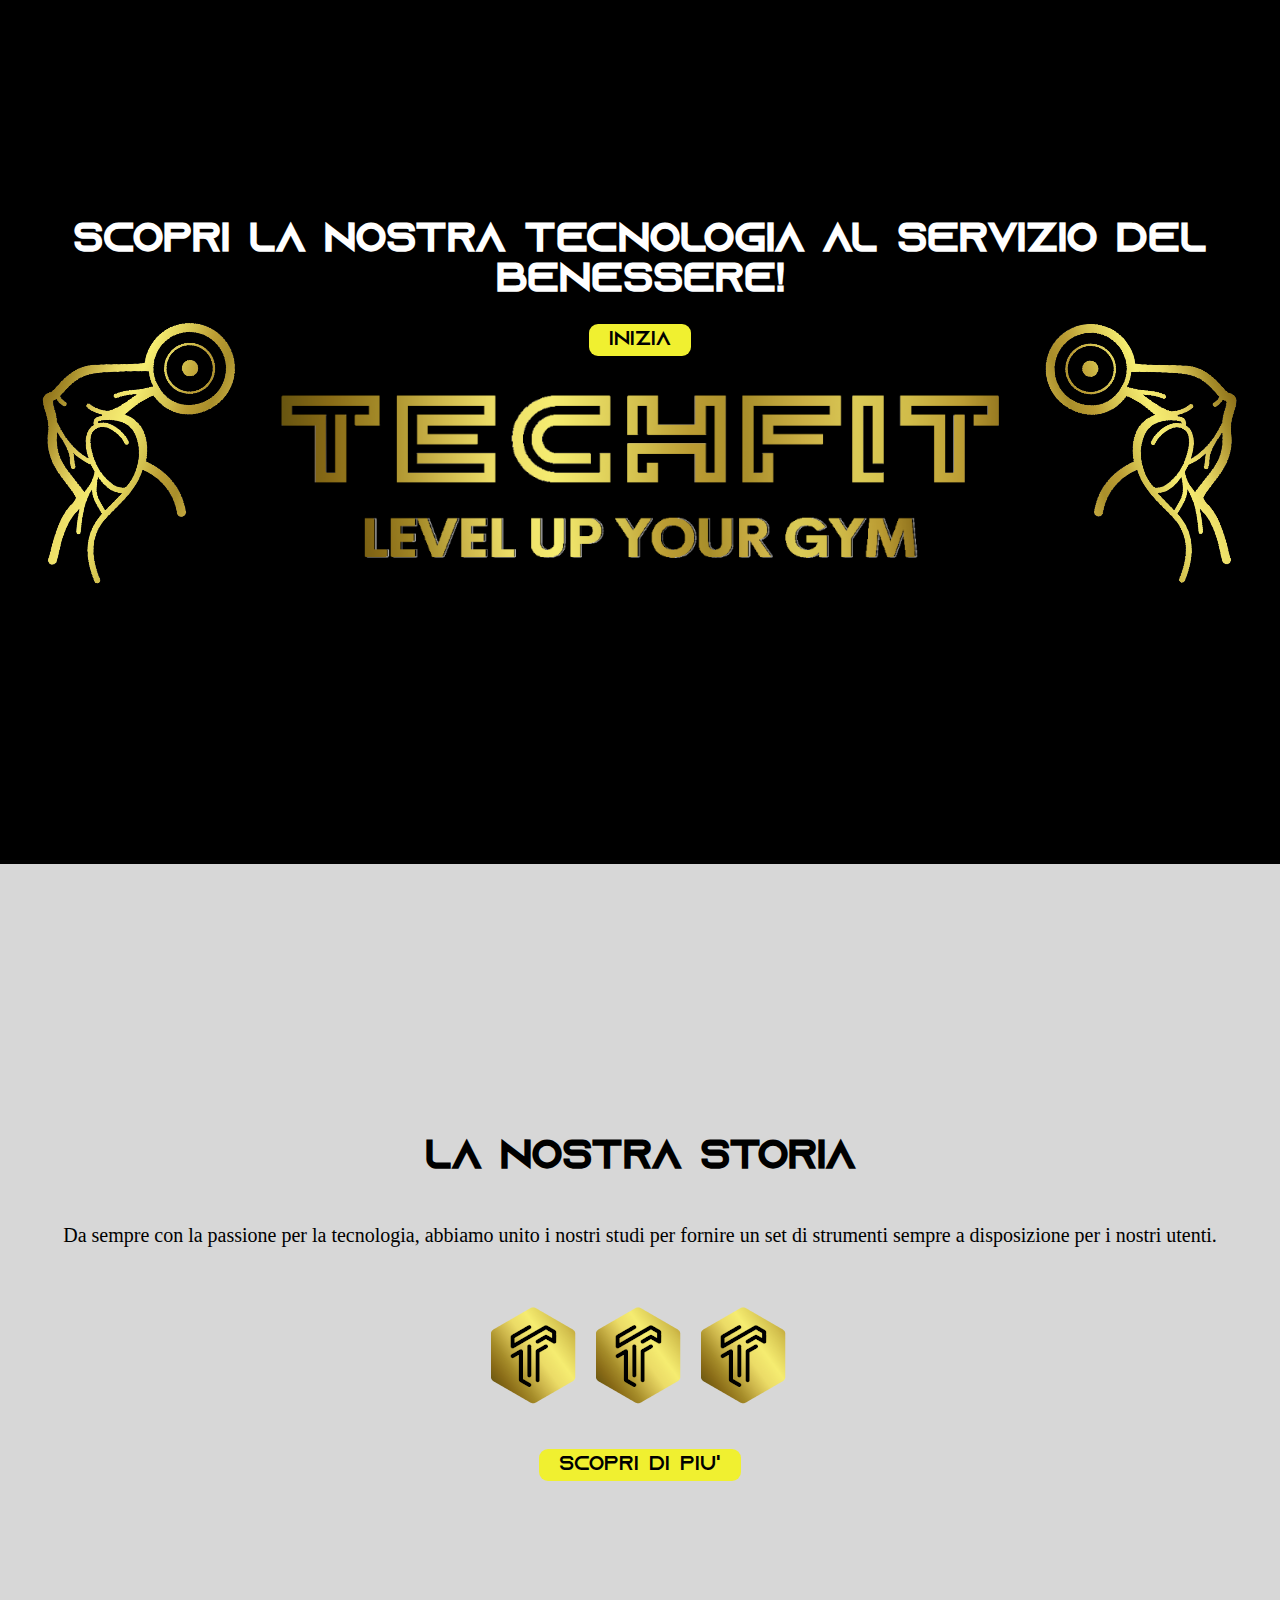
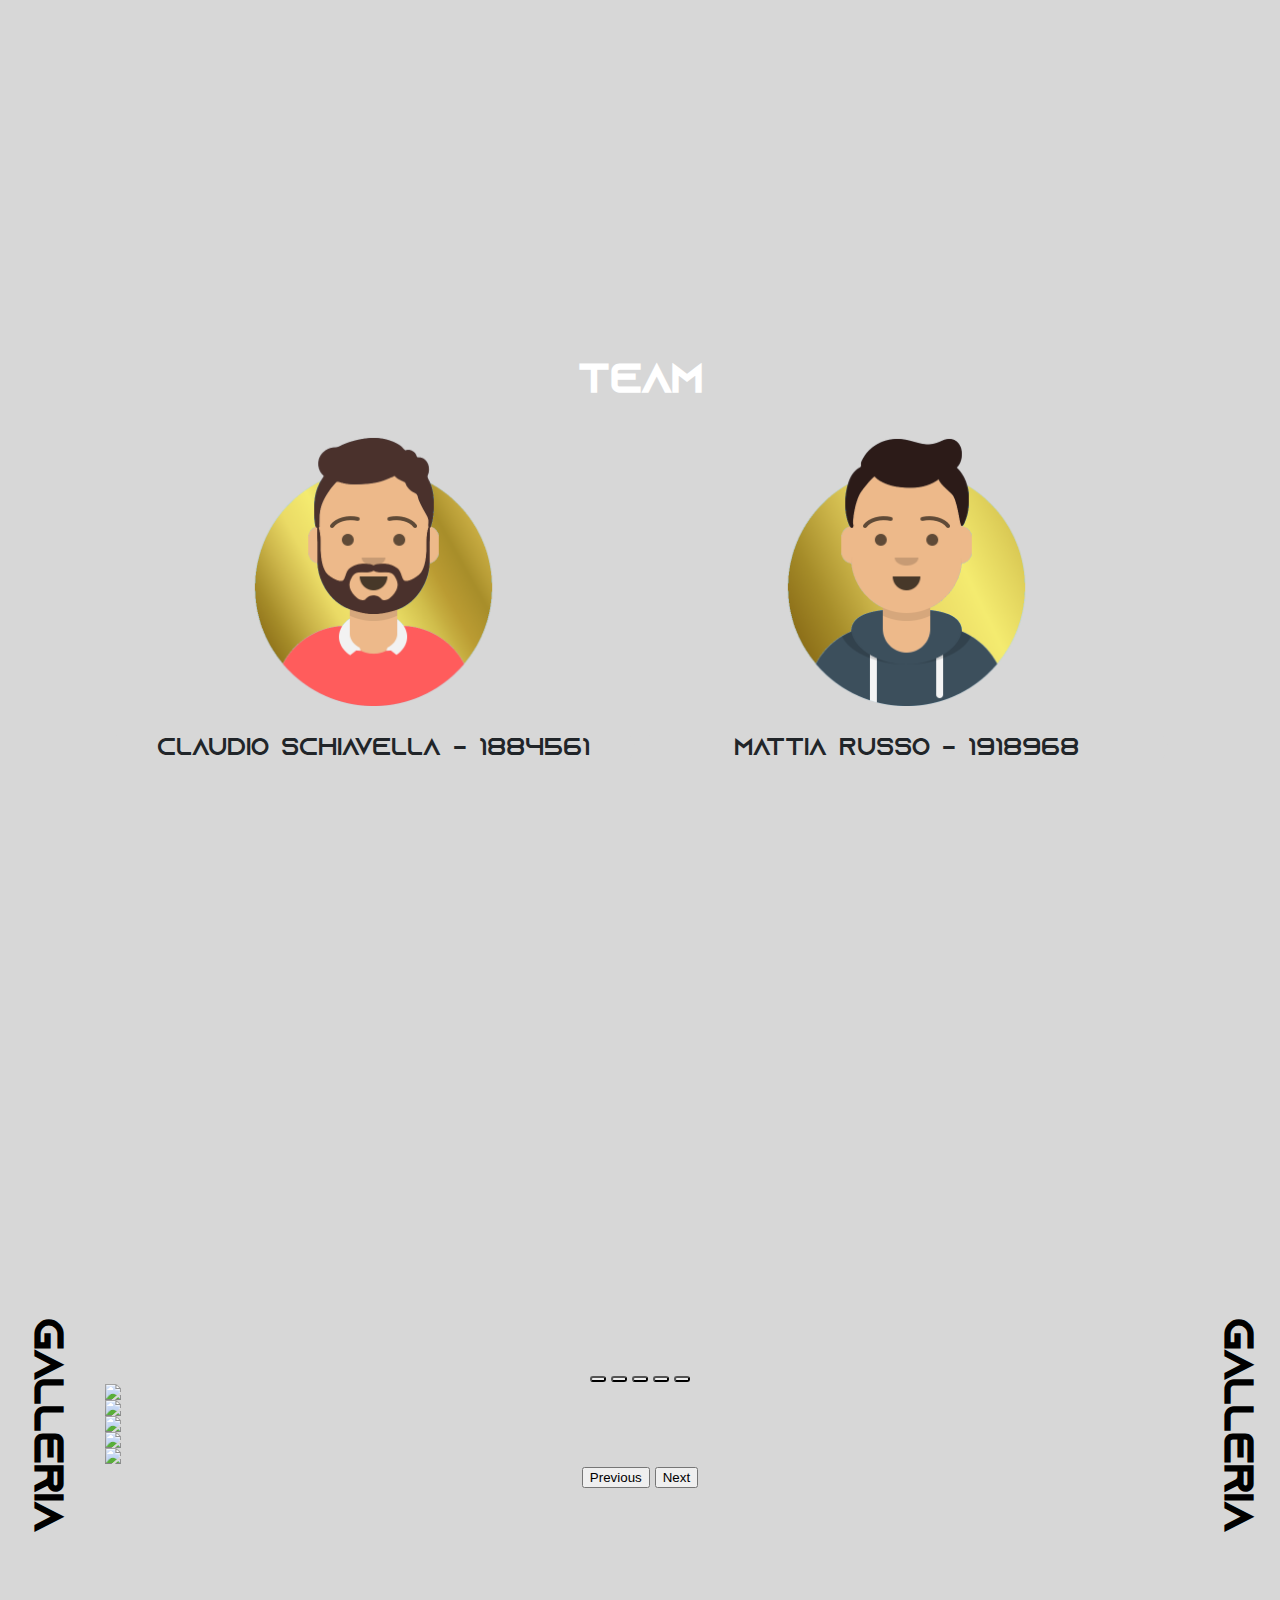
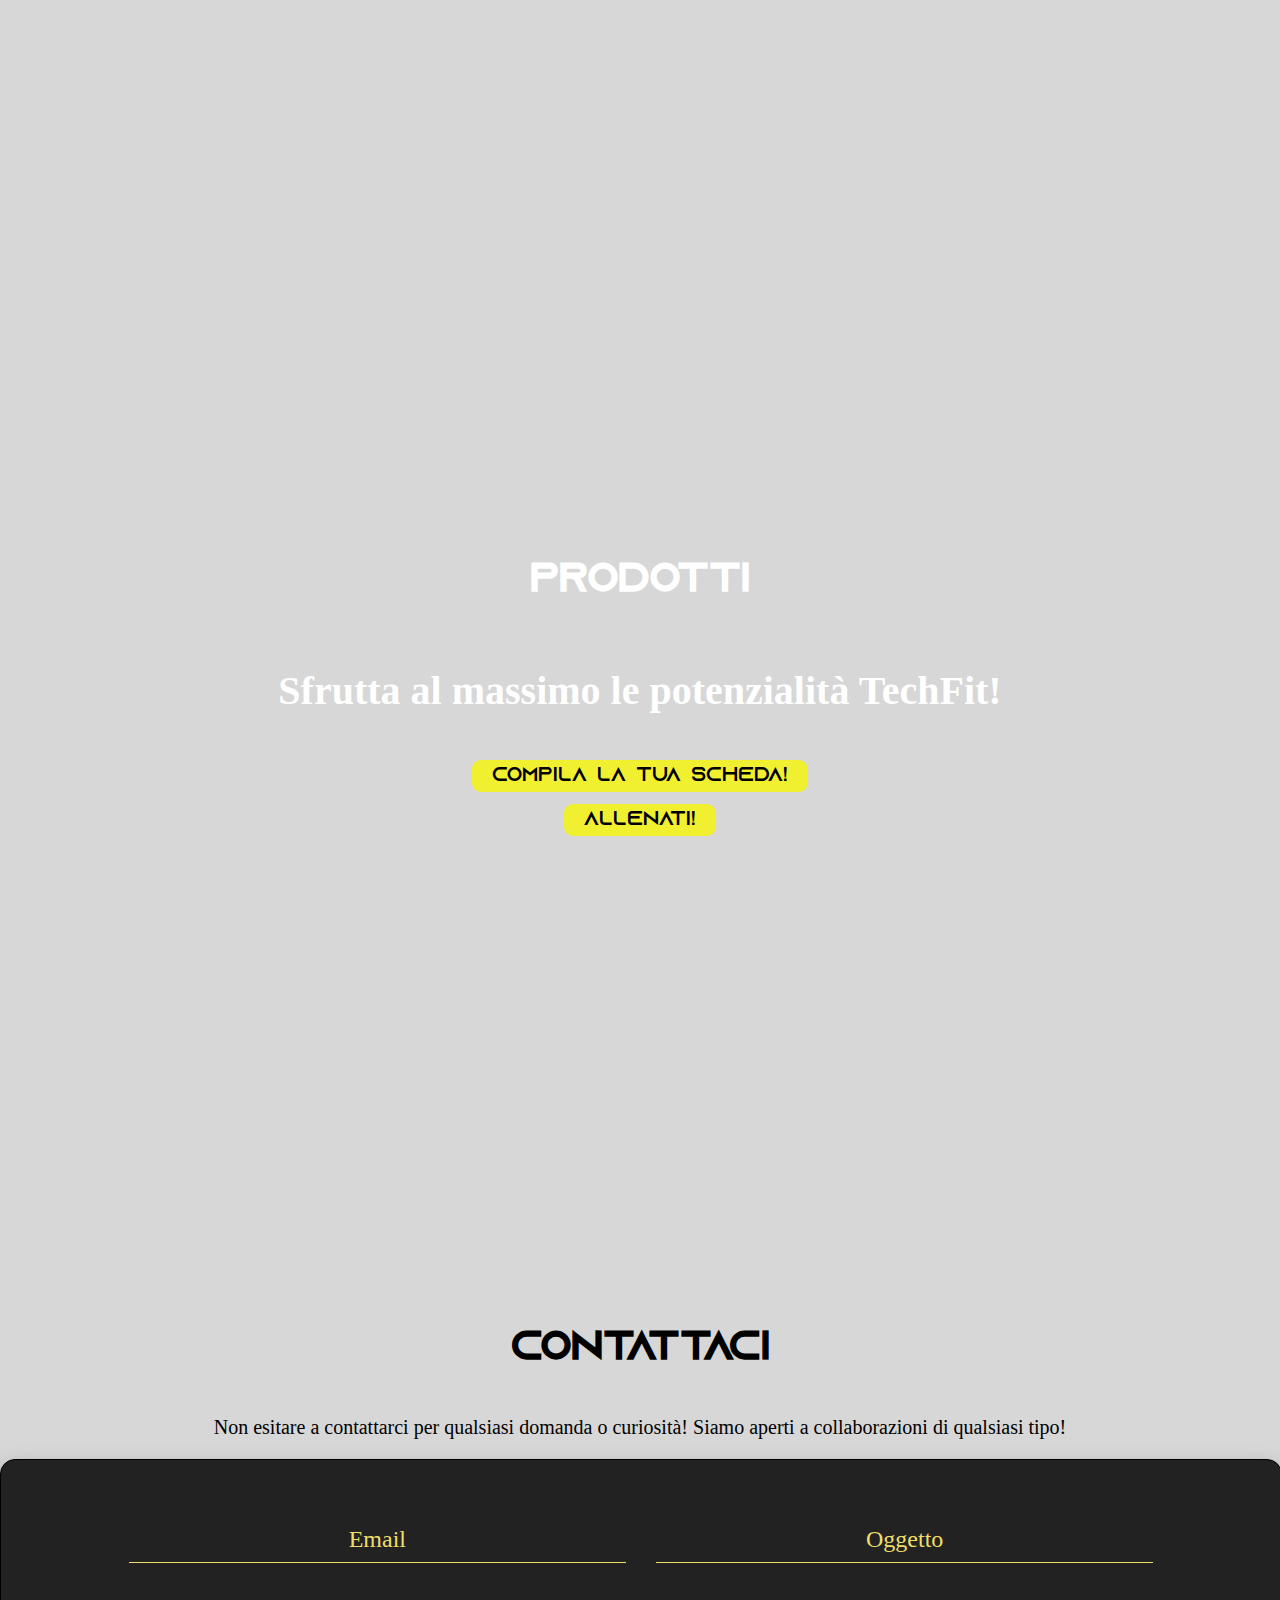
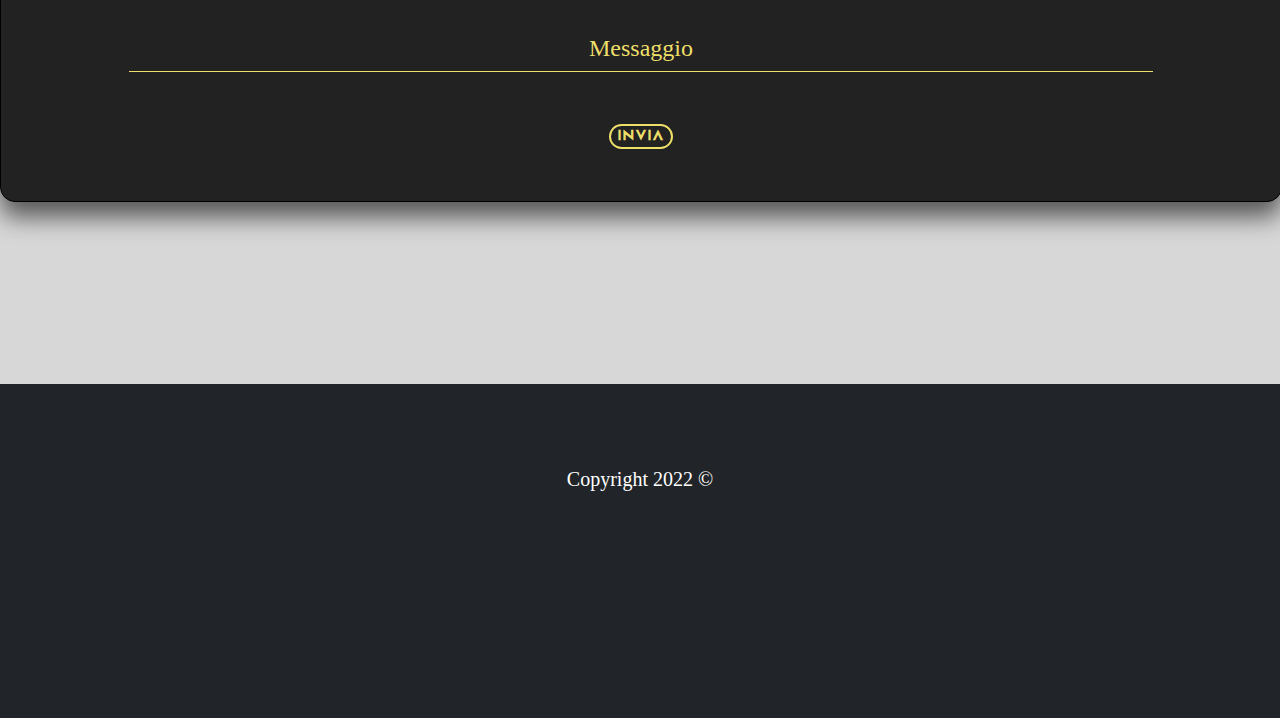
==== html/index.html @ df265f1d "Pulsante back home login + stile form home" ====
<!DOCTYPE html>
<html lang="it">

<head>
    <meta charset="UTF-8">
    <meta http-equiv="X-UA-Compatible" content="IE=edge">
    <meta name="viewport" content="width=device-width, initial-scale=1.0">
    <link rel="icon" href="../pic/logo/10_crypto/small_logo.ico" type="image/icon type">
    <link href="../css/home-syle.css" rel="stylesheet" type="text/css">
    <link href="../css/nav-style.css" rel="stylesheet" type="text/css">
    <link href="https://cdn.jsdelivr.net/npm/bootstrap@5.1.3/dist/css/bootstrap.min.css" rel="stylesheet" integrity="sha384-1BmE4kWBq78iYhFldvKuhfTAU6auU8tT94WrHftjDbrCEXSU1oBoqyl2QvZ6jIW3" crossorigin="anonymous">
    <script src="https://cdn.jsdelivr.net/npm/bootstrap@5.1.3/dist/js/bootstrap.bundle.min.js" integrity="sha384-ka7Sk0Gln4gmtz2MlQnikT1wXgYsOg+OMhuP+IlRH9sENBO0LRn5q+8nbTov4+1p" crossorigin="anonymous"></script>
    <script src="https://cdnjs.cloudflare.com/ajax/libs/jquery/3.6.0/jquery.min.js" integrity="sha512-894YE6QWD5I59HgZOGReFYm4dnWc1Qt5NtvYSaNcOP+u1T9qYdvdihz0PPSiiqn/+/3e7Jo4EaG7TubfWGUrMQ==" crossorigin="anonymous" referrerpolicy="no-referrer"></script>
    <script src="https://kit.fontawesome.com/d8697e016e.js" crossorigin="anonymous"></script>
    <script src="../js/scroll.js"></script>
    <script src="../js/sendMail.js"></script>
    <script src="../js/bg-anim.js"></script>

    <title>TechFit - Level up your gym</title>
</head>

<body>
    <header class="sticky-top">
        <nav class="navbar navbar-expand-lg navbar-dark bg-dark">
            <div class="container-fluid">
                <a class="navbar-brand" href="#home">
                    <img src="../pic/logo/10_crypto/small_logo.png" class="home-logo">
                </a>
                <button class="navbar-toggler" type="button" data-bs-toggle="collapse" data-bs-target="#mynavbar">
                <span class="navbar-toggler-icon"></span>
                </button>
                <div class="collapse navbar-collapse" id="mynavbar">
                    <ul class="navbar-nav me-auto">
                        <li class="nav-item">
                            <a class="nav-link" href="#about">About</a>
                        </li>
                        <li class="nav-item">
                            <a class="nav-link" href="#team">Team</a>
                        </li>
                        <li class="nav-item">
                            <a class="nav-link" href="#gallery">Galleria</a>
                        </li>
                        <li class="nav-item">
                            <a class="nav-link" href="#products">Prodotti</a>
                        </li>
                        <li class="nav-item">
                            <a class="nav-link" href="#contacts">Contattaci</a>
                        </li>
                    </ul>
                    <form class="d-flex">
                        <a href="../php/AreaPrivata/index.php" class="login-button" type="button">Login</a>
                    </form>
                </div>
            </div>
        </nav>
    </header>

    <div class="container-fluid" id="band-cont">
        <div class="row">
            <div class="col-lg band" id="home">
                <div class="home-bg">
                    <img src="../pic/home-1.png" class="home-bg-sx">
                    <img src="../pic/home-2.png" class="home-bg-cen">
                    <img src="../pic/home-3.png" class="home-bg-dx">
                </div>
                <div class="home-cap">
                    <h1>Scopri la nostra tecnologia al servizio del benessere!</h1>
                    <a class="home-button"><i class="fa-solid fa-angles-down"></i> <i class="fa-solid fa-dumbbell"></i> Inizia <i class="fa-solid fa-dumbbell"></i> <i class="fa-solid fa-angles-down"></i></a>
                    <!-- Da modificare href -->
                </div>
            </div>
        </div>
        <div class="row">
            <div class="col-lg band" id="about">
                <h1>La nostra storia</h1>
                <p>Da sempre con la passione per la tecnologia, abbiamo unito i nostri studi per fornire un set di strumenti sempre a disposizione per i nostri utenti.</p>

                <div class="about-img">
                    <img src="../pic/logo/10_crypto/small_logo.png">
                    <img src="../pic/logo/10_crypto/small_logo.png">
                    <img src="../pic/logo/10_crypto/small_logo.png">
                </div>
                <a class="about-button" href="../html/index.html">Scopri di piu'</a>
                <!-- Da modificare href -->
            </div>
        </div>
        <div class="row">
            <div class="col-lg band" id="team">
                <h1>Team</h1>
                <div class="makers">
                    <div class="cla">
                        <img src="../pic/claudio.png">
                        <p>Claudio Schiavella - 1884561</p>
                    </div>
                    <div class="mat">
                        <img src="../pic/mattia.png">
                        <p>Mattia Russo - 1918968</p>
                    </div>
                </div>
            </div>
        </div>
        <div class="row">
            <div class="col-lg band" id="gallery">
                <h1>Galleria</h1>
                <div id="home-carousel" class="carousel slide" data-bs-ride="carousel">
                    <div class="carousel-indicators">
                        <button type="button" data-bs-target="#home-carousel" data-bs-slide-to="0" class="active" aria-current="true" aria-label="Slide 1"></button>
                        <button type="button" data-bs-target="#home-carousel" data-bs-slide-to="1" aria-label="Slide 2"></button>
                        <button type="button" data-bs-target="#home-carousel" data-bs-slide-to="2" aria-label="Slide 3"></button>
                        <button type="button" data-bs-target="#home-carousel" data-bs-slide-to="3" aria-label="Slide 4"></button>
                        <button type="button" data-bs-target="#home-carousel" data-bs-slide-to="4" aria-label="Slide 5"></button>
                    </div>
                    <div class="carousel-inner">
                        <div class="carousel-item active">
                            <img src="https:/source.unsplash.com//buWcS7G1_28/1200x500" class="d-block w-100" id="wide">
                            <img src="https:/source.unsplash.com//buWcS7G1_28/500x1200" class="d-block w-100" id="portr">
                        </div>
                        <div class="carousel-item">
                            <img src="https:/source.unsplash.com//CQfNt66ttZM/1200x500" class="d-block w-100" id="wide">
                            <img src="https:/source.unsplash.com//CQfNt66ttZM/500x1200" class="d-block w-100" id="portr">
                        </div>
                        <div class="carousel-item">
                            <img src="https:/source.unsplash.com//2mz9IKab7DE/1200x500" class="d-block w-100" id="wide">
                            <img src="https:/source.unsplash.com//2mz9IKab7DE/500x1200" class="d-block w-100" id="portr">
                        </div>
                        <div class="carousel-item">
                            <img src="https:/source.unsplash.com/fqMu99l8sqo/1200x500" class="d-block w-100" id="wide">
                            <img src="https:/source.unsplash.com//fqMu99l8sqo/500x1200" class="d-block w-100" id="portr">
                        </div>
                        <div class="carousel-item">
                            <img src="https:/source.unsplash.com//qo1pyCD02t4/1200x500" class="d-block w-100" id="wide">
                            <img src="https:/source.unsplash.com//qo1pyCD02t4/500x1200" class="d-block w-100" id="portr">
                        </div>
                    </div>
                    <button class="carousel-control-prev" type="button" data-bs-target="#home-carousel" data-bs-slide="prev">
                      <span class="carousel-control-prev-icon" aria-hidden="true"></span>
                      <span class="visually-hidden">Previous</span>
                    </button>
                    <button class="carousel-control-next" type="button" data-bs-target="#home-carousel" data-bs-slide="next">
                      <span class="carousel-control-next-icon" aria-hidden="true"></span>
                      <span class="visually-hidden">Next</span>
                    </button>
                </div>
                <h1 id="rigth">Galleria</h1>
            </div>
        </div>
        <div class="row">
            <div class="col-lg band" id="products">
                <h1>Prodotti</h1>
                <p>Sfrutta al massimo le potenzialità TechFit!</p>
                <div class="prods-links">
                    <a href="../html/index.html" class="prods-button">Compila la tua scheda!</a>
                    <a href="../html/index.html" class="prods-button">Allenati!</a>
                </div>
            </div>
        </div>
        <div class="row">
            <div class="col-lg band" id="contacts">

                <h1>Contattaci</h1>
                <p>Non esitare a contattarci per qualsiasi domanda o curiosità! Siamo aperti a collaborazioni di qualsiasi tipo! </p>
                <div class="form-container sign-up-container">
                    <form action="" method="POST" name="contactus" onsubmit="sendEmail();">
                        <div class="flex-form">
                            <div class="wai">
                                <div class="form-item">
                                    <input class="input-form" type="email" name="inputEmail" placeholder=" " required autocomplete="off">
                                    <label>Email</label>
                                </div>
                                <div class="form-item">
                                    <input class="input-form" type="object" name="inputObject" placeholder=" " required autocomplete="off">
                                    <label>Oggetto</label>
                                </div>
                            </div>
                            <div class="form-item">
                                <input class="input-form" type="textarea" name="inputMsg" placeholder=" " required autocomplete="off">
                                <label>Messaggio</label>
                            </div>
                            <input class="submit-form" type="submit" value="Invia" name="inputSubmit">
                        </div>
                    </form>
                </div>
            </div>



            <footer>
                <p>Copyright 2022 &copy;</p>
            </footer>
        </div>
</body>

</html>
---- css/home-syle.css ----
/*Colori:

- black: #222222
- steal: #d7d7d7
- gold: #eedf69
- navbar: #212529
*/


/***************************************************************************************************************
*   Generali
***************************************************************************************************************/

html {
    font-size: 20px !important;
}

body {
    margin: 0px;
    background-color: #d7d7d7;
}

@font-face {
    font-family: "TechFitFont-Azonix";
    src: url(../fonts/Azonix.otf) format("truetype");
}


/***************************************************************************************************************
*   Carousel
***************************************************************************************************************/

.carousel {
    width: 100% !important;
}

.d-block#wide {
    display: block !important;
    width: 100% !important;
}

.d-block#portr {
    display: none !important;
    width: 100% !important;
}

.carousel-control-prev-icon {
    background-color: rgb(196, 196, 0);
    border-radius: 15px;
    background-image: url("../pic/left-arrow.png") !important;
}

.carousel-control-next-icon {
    background-color: rgb(196, 196, 0);
    border-radius: 15px;
    background-image: url("../pic/right-arrow.png") !important;
}

.carousel-indicators button {
    border-radius: 15px;
}

@media screen and (max-width: 800px) {
    .d-block#wide {
        display: none !important;
    }
    .d-block#portr {
        display: block !important;
        max-height: 600px;
    }
}


/***************************************************************************************************************
*   Fasce
***************************************************************************************************************/

.band {
    display: flex;
    flex-direction: column;
    justify-content: center;
    align-items: center;
    text-align: center;
    width: 100%;
    height: 96vh;
}

.band h1 {
    font-family: "TechFitFont-Azonix";
}

.band#home {
    position: relative;
    color: rgb(255, 255, 255);
    background-color: black;
    z-index: 1;
}

.home-bg {
    display: flex;
    flex-direction: row;
    align-items: center;
    align-content: center;
    position: absolute;
    width: 100%;
    height: 100%;
    z-index: -1;
    overflow: hidden;
}

.home-bg-sx {
    width: 20%;
}

.home-bg-cen {
    width: 60%;
}

.home-bg-dx {
    width: 20%;
}

.home-cap {
    padding-bottom: 25%;
}

.home-button {
    font-family: "TechFitFont-Azonix";
    text-decoration: none;
    color: rgb(0, 0, 0);
    max-width: 300px;
    border: 0px;
    border-radius: 9px;
    padding-left: 1em;
    padding-right: 1em;
    padding-top: 0.3em;
    padding-bottom: 0.3em;
    text-align: center;
    background-color: rgb(240, 240, 48);
    transition: 0.5s ease-in-out;
    margin: 0 auto;
    cursor: pointer;
}

.home-button:hover {
    color: #9a9a9a;
    box-shadow: 0 5px 18px rgba(255, 255, 255, 0.4);
    transition: 0.3s;
}

.band#about {
    background-color: #d7d7d7;
}

.about-button {
    font-family: "TechFitFont-Azonix";
    text-decoration: none;
    color: rgb(0, 0, 0);
    max-width: 300px;
    border: 0px;
    border-radius: 9px;
    padding-left: 1em;
    padding-right: 1em;
    padding-top: 0.3em;
    padding-bottom: 0.3em;
    text-align: center;
    background-color: rgb(240, 240, 48);
    transition: 0.5s ease-in-out;
    margin: 0 auto;
}

.about-button:hover {
    color: #9a9a9a;
    box-shadow: 0 5px 18px rgba(255, 255, 255, 0.4);
    transition: 0.3s;
}

.about-img {
    padding: 3%;
}

.band#team {
    background: url("https://source.unsplash.com/8nMjIn195p0/1280x600") no-repeat center center/cover;
    color: white;
}

.makers {
    display: flex;
    justify-content: center;
    align-items: center;
    align-content: center;
    gap: 1%;
}

.cla p,
.mat p {
    font-family: "TechFitFont-Azonix";
    font-weight: 400;
    font-size: larger;
    background-color: #d7d7d7;
    color: #212529;
    border-radius: 15px;
    padding-top: 1%;
    margin-top: 4%;
}

.cla img,
.mat img {
    width: 50%;
}

.band#gallery {
    background-color: #d7d7d7;
    display: flex;
    flex-direction: row;
    align-items: center;
    align-content: center;
    justify-items: center;
    gap: 1%;
}

.band#gallery h1 {
    text-orientation: sideways;
    writing-mode: vertical-rl;
    width: 3%;
}

.band#gallery h1#rigth {
    writing-mode: vertical-lr !important;
}

.band#products {
    background: url("https://source.unsplash.com/Z6rjfQoDqdY/1280x600") no-repeat center center/cover;
    color: white;
}

.band#products p {
    color: white;
    font-size: 2em;
    font-weight: 900;
    border-radius: 15px;
    padding-left: 1%;
    padding-right: 1%;
}

.prods-links {
    display: flex;
    flex-direction: column;
    align-items: center;
    width: 100%;
}

.prods-links>a {
    margin: 6px;
}

.prods-button {
    font-family: "TechFitFont-Azonix";
    text-decoration: none;
    color: rgb(0, 0, 0);
    max-width: 300px;
    border: 0px;
    border-radius: 9px;
    padding-left: 1em;
    padding-right: 1em;
    padding-top: 0.3em;
    padding-bottom: 0.3em;
    text-align: center;
    background-color: rgb(240, 240, 48);
    transition: 0.5s ease-in-out;
    margin: 0 auto;
}

.prods-button:hover {
    color: #9a9a9a;
    box-shadow: 0 5px 18px rgba(255, 255, 255, 0.4);
    transition: 0.3s;
}

.band#contacts {
    background: #d7d7d7;
    color: rgb(0, 0, 0);
}

.form-container {
    background: #222222;
    width: 100%;
    box-shadow: 0 15px 25px rgba(0, 0, 0, .6);
    padding-top: 3%;
    padding-bottom: 3%;
    border-radius: 15px;
    margin: 0px auto;
    border: 1px solid black;
}

.form-container-flex {
    width: 100%;
    height: 80%;
}

.flex-form {
    display: flex;
    flex-direction: column;
    justify-content: center;
    align-items: center;
    height: 80%;
}

.form-item {
    width: 80%;
    display: flex;
    flex-direction: column;
    margin-top: 0.4em;
}

.wai {
    width: 80%;
    display: flex;
    flex-direction: row;
    margin-top: 0.4em;
    gap: 3%;
}

.form-container .form-item input {
    width: 100%;
    max-width: 100%;
    padding: 10px 0;
    font-size: 16px;
    color: #fff;
    margin-bottom: 25px;
    border: none;
    border-bottom: 1px solid #eedf69;
    outline: none;
    background: transparent;
    font-size: 1.2rem;
}

.form-container .form-item label {
    font-size: 1.2rem;
    position: relative;
    bottom: 62px;
    color: #eedf69;
    pointer-events: none;
    transition: .5s;
}

.submit-form {
    font-family: "TechFitFont-Azonix";
    margin-bottom: 1em;
    background: transparent;
    color: #eedf69;
    padding: 0.3em 0.5em 0.3em 0.5em;
    letter-spacing: 2px;
    text-decoration: none;
    text-transform: uppercase;
    border: 2px solid #eedf69;
    border-radius: 15px;
    font-weight: 900;
}

.submit-form:hover {
    animation-name: colorfullbutton;
    animation-duration: 1.7s;
    animation-fill-mode: forwards;
}

.form-item input:focus~label {
    animation-name: floatingLabel;
    animation-duration: 0.7s;
    animation-fill-mode: forwards;
}

input:not(:placeholder-shown)~label {
    top: -110px;
}

@keyframes floatingLabel {
    100% {
        bottom: 110px;
    }
}

@keyframes colorfullbutton {
    100% {
        background-color: #eedf69;
        color: #222222;
        font-weight: 900;
    }
}

footer {
    background-color: #212529;
    color: white;
    height: 30vh;
    text-align: center;
    padding-top: 5%;
}

@media screen and (max-width: 942px) {
    .band#gallery h1 {
        font-size: 0.9em;
    }
}

@media screen and (max-width: 942px) {
    .cla p {
        font-size: 18px;
    }
    .mat p {
        font-size: 18px;
    }
}

@media screen and (max-width: 560px) {
    .cla p {
        font-size: 12px !important;
    }
    .mat p {
        font-size: 12px !important;
    }
}

@media screen and (max-width: 276px) {
    .cla p {
        font-size: 12px;
    }
    .mat p {
        font-size: 12px;
    }
}

@media screen and (max-width: 480px) {
    .cla p {
        font-size: 10px;
    }
    .mat p {
        font-size: 10px;
    }
}

@media screen and (max-width: 360px) {
    .band#about p {
        font-size: 14px;
    }
    .band#about h1 {
        font-size: 15px;
    }
    .about-img img {
        width: 20%;
        padding-bottom: 4%;
    }
}

@media screen and (max-width: 220px) {
    .home-button {
        font-size: 14px;
    }
}

@media screen and (max-width: 276px) {
    .band h1 {
        font-size: 19px;
    }
    .band p {
        font-size: 19px;
    }
}

@media screen and (max-width: 249px) {
    .band h1 {
        font-size: 17px;
    }
    .band p {
        font-size: 17px;
    }
}

@media screen and (max-width: 215px) {
    .band h1 {
        font-size: 15px;
    }
    .band p {
        font-size: 15px;
    }
}

@media screen and (max-width: 172px) {
    .band h1 {
        font-size: 13px;
    }
    .band p {
        font-size: 13px;
    }
}

@media screen and (max-width: 142px) {
    .band h1 {
        font-size: 11px;
    }
    .band p {
        font-size: 11px;
    }
}
---- css/nav-style.css ----
.navbar {
    position: absolute;
}

.active {
    text-decoration: underline !important;
}

.navbar-nav {
    text-align: center !important;
}

.nav-item {
    font-family: "TechFitFont-Azonix" !important;
}

.home-logo {
    width: 50%;
}

.login-button {
    font-family: "TechFitFont-Azonix";
    text-decoration: none;
    color: rgb(0, 0, 0);
    max-width: 300px;
    border: 0px;
    border-radius: 9px;
    padding-left: 1em;
    padding-right: 1em;
    text-align: center;
    background-color: rgb(240, 240, 48);
    transition: 0.5s ease-in-out;
    margin: 0 auto;
}

.login-button:hover {
    color: #9a9a9a;
    box-shadow: 0 5px 18px rgba(255, 255, 255, 0.4);
    transition: 0.3s;
}

.nav-link:hover {
    animation-name: colorfulLink !important;
    animation-duration: 0.2s;
    animation-fill-mode: forwards;
}

@keyframes colorfulLink {
    0% {
        font-size: 1rem;
    }
    50% {
        font-size: 1.1rem;
        color: rgb(215, 221, 151);
    }
    100% {
        font-size: 1.2rem;
        color: rgb(214, 228, 53);
    }
}
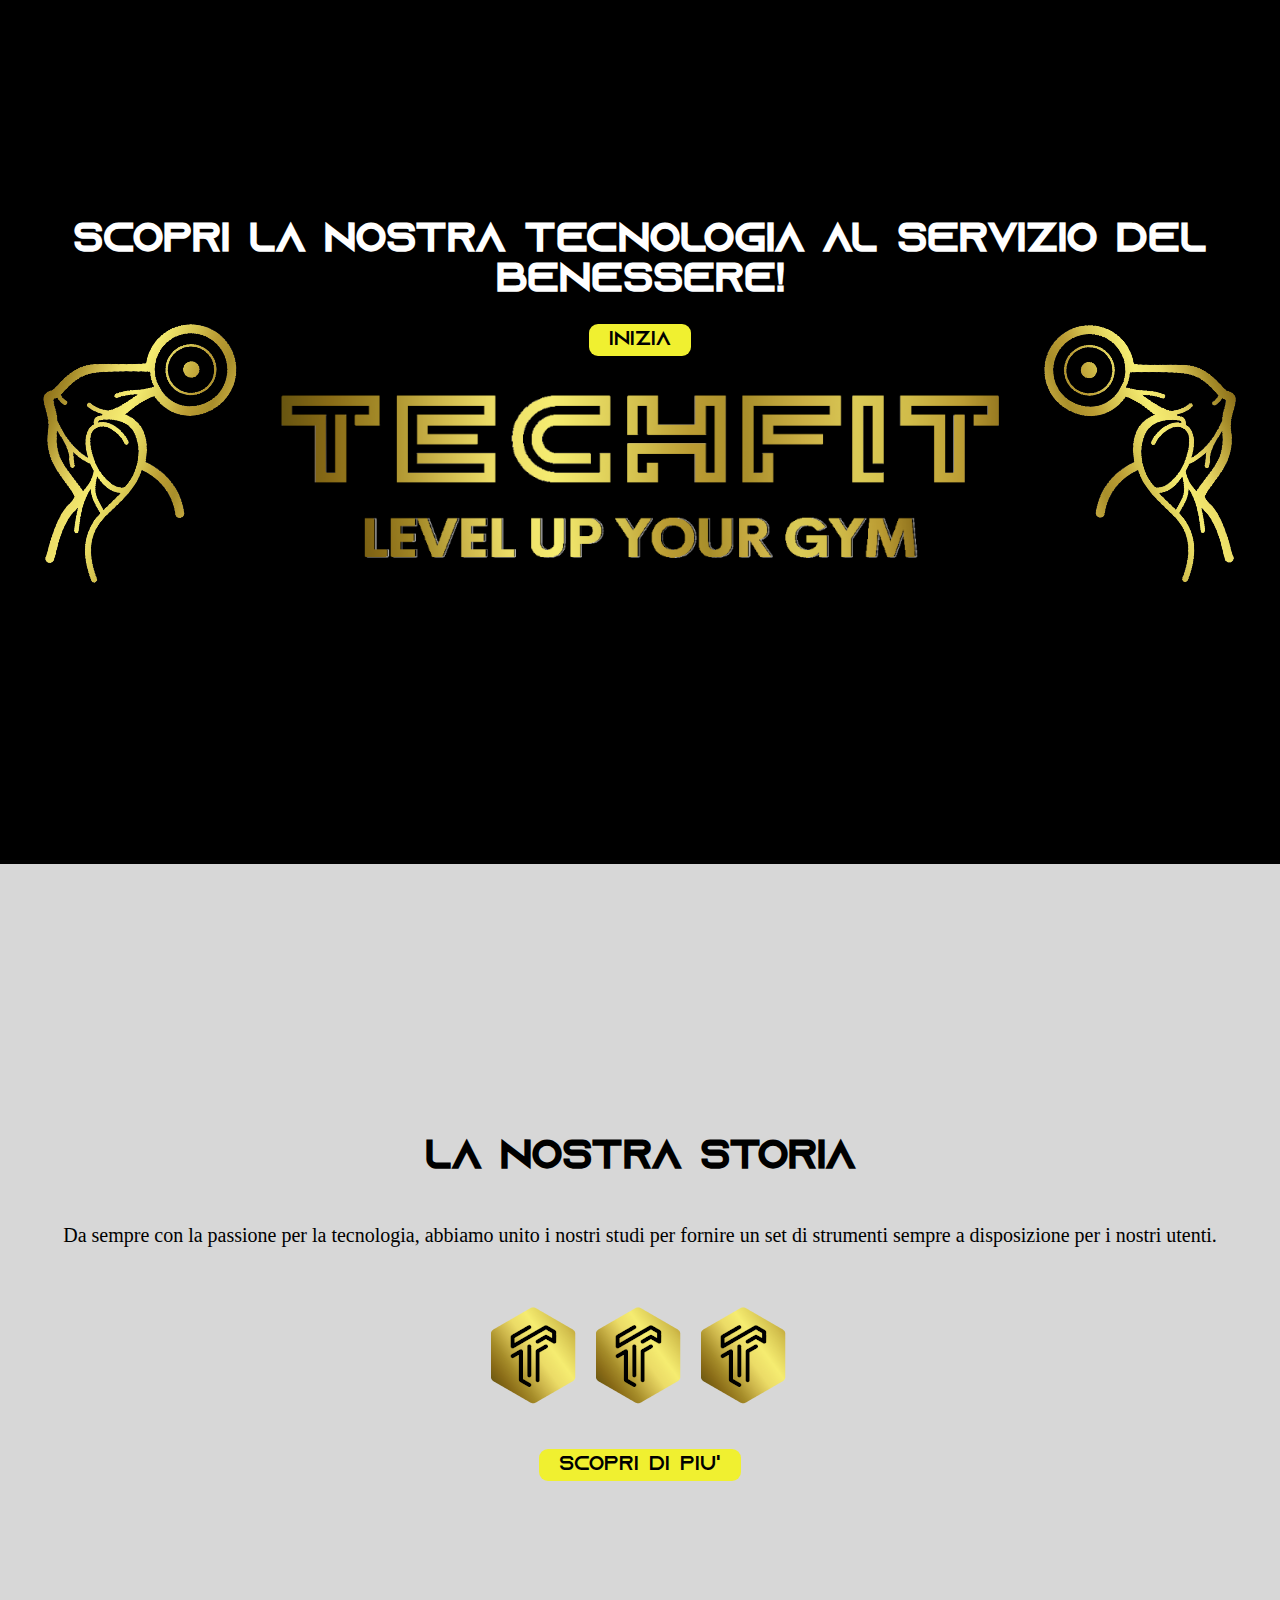
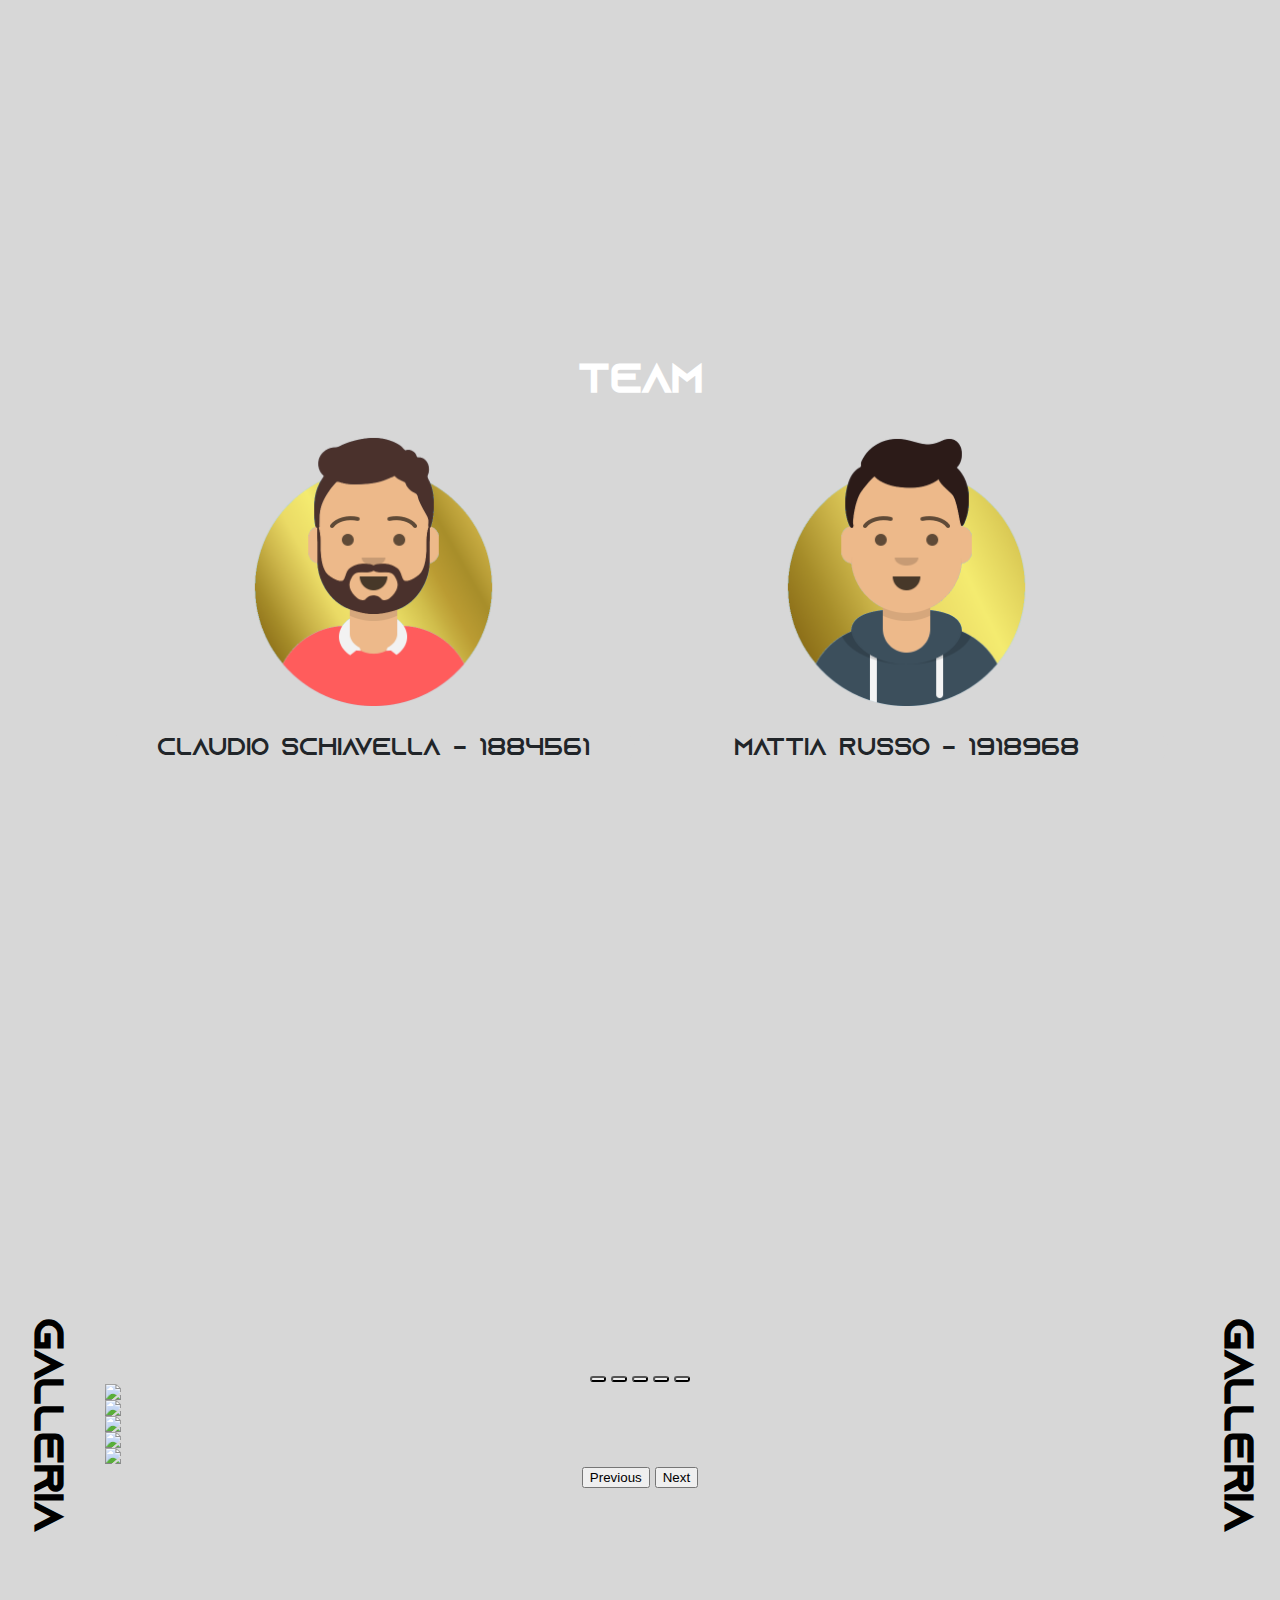
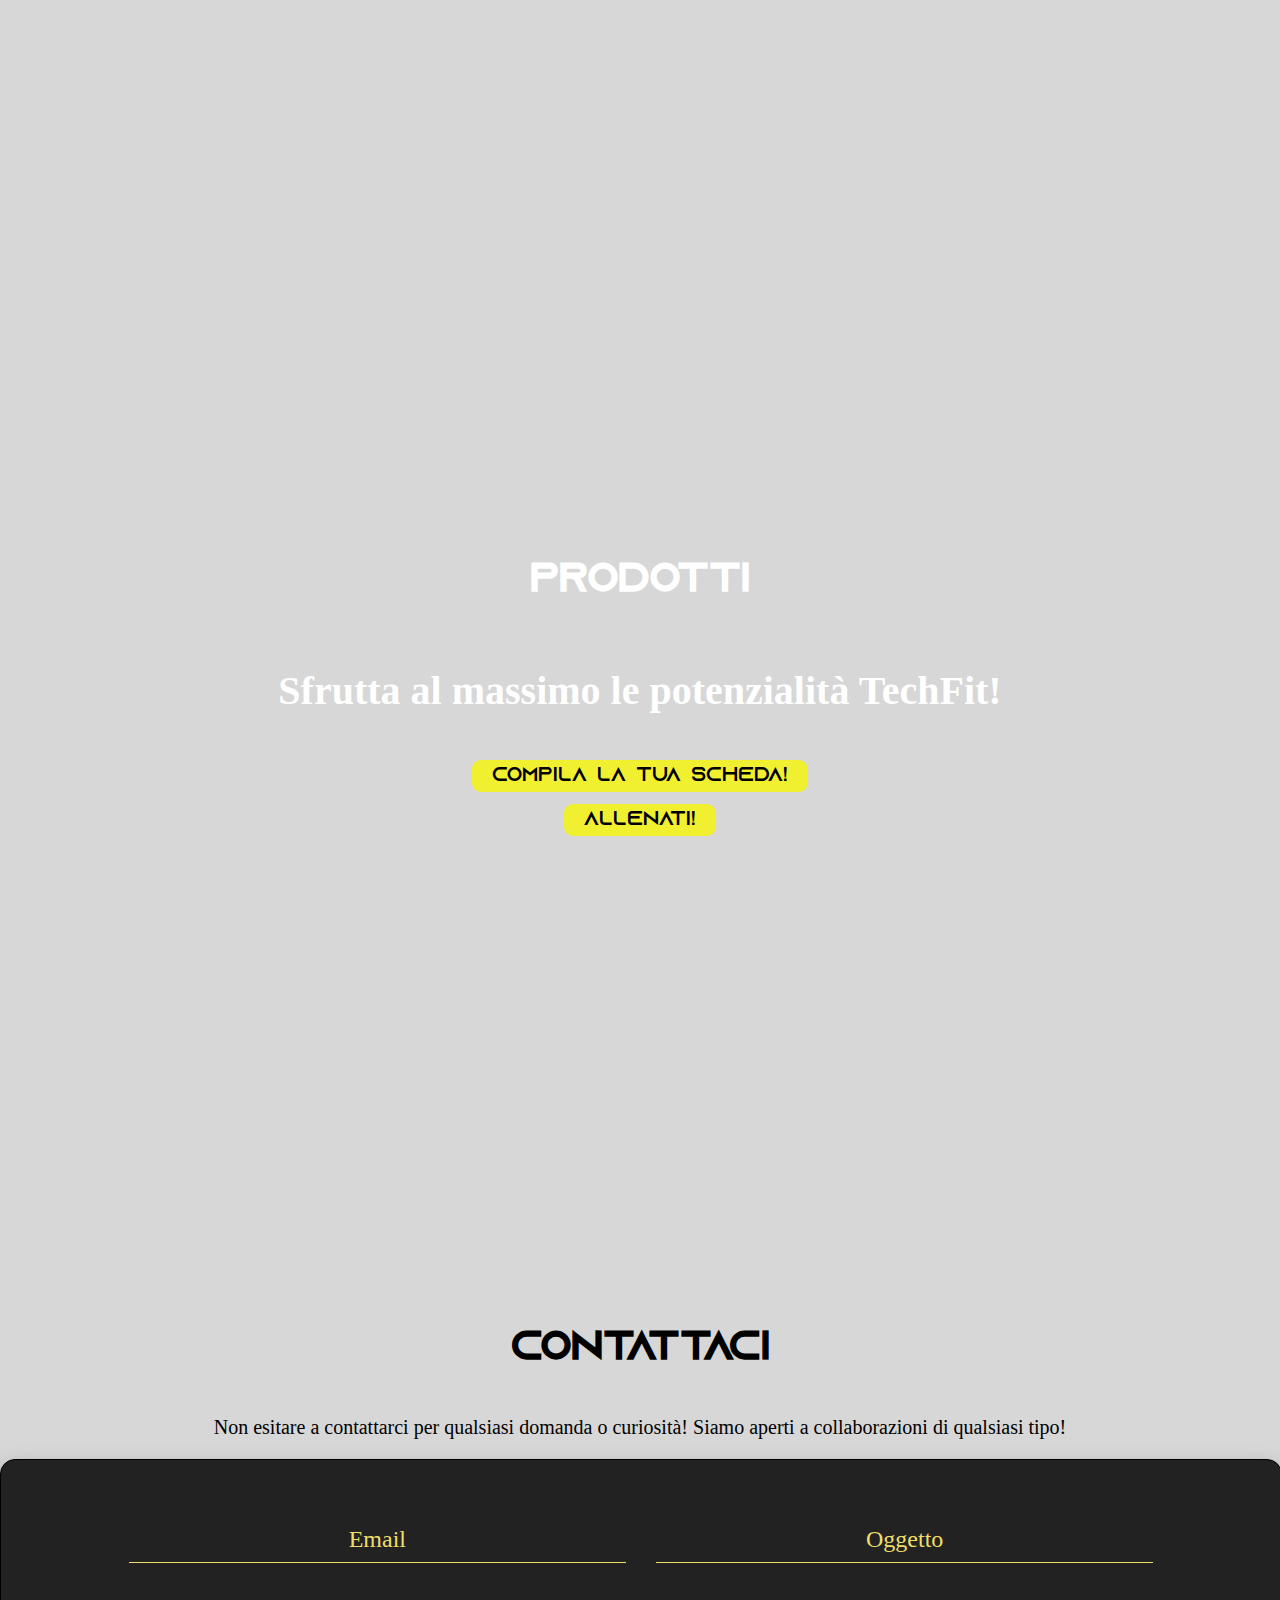
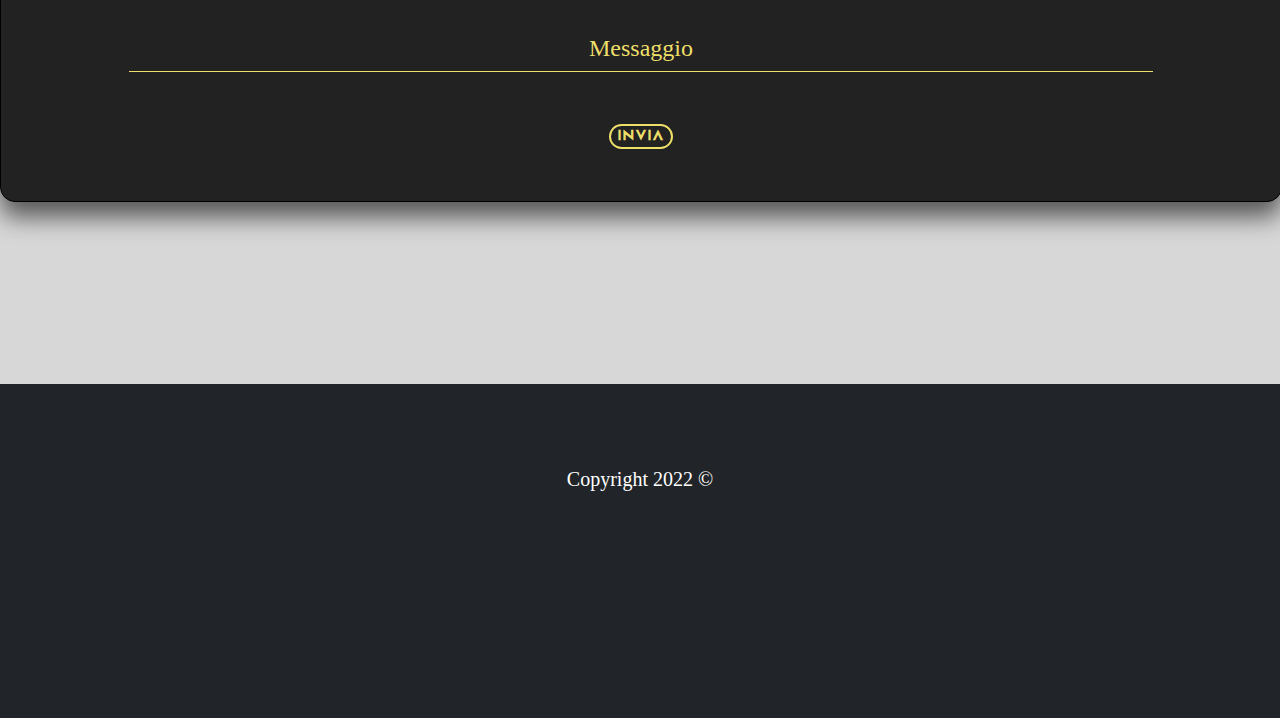
==== commit a09736f7: "Aggiunto link all'area privata dalla home" ====
--- a/html/index.html
+++ b/html/index.html
@@ -149,8 +149,8 @@
                 <h1>Prodotti</h1>
                 <p>Sfrutta al massimo le potenzialità TechFit!</p>
                 <div class="prods-links">
-                    <a href="../html/index.html" class="prods-button">Compila la tua scheda!</a>
-                    <a href="../html/index.html" class="prods-button">Allenati!</a>
+                    <a href="../php/AreaPrivata/index.php" class="prods-button">Compila la tua scheda!</a>
+                    <a href="../html/AreaPrivata/index.php" class="prods-button">Allenati!</a>
                 </div>
             </div>
         </div>
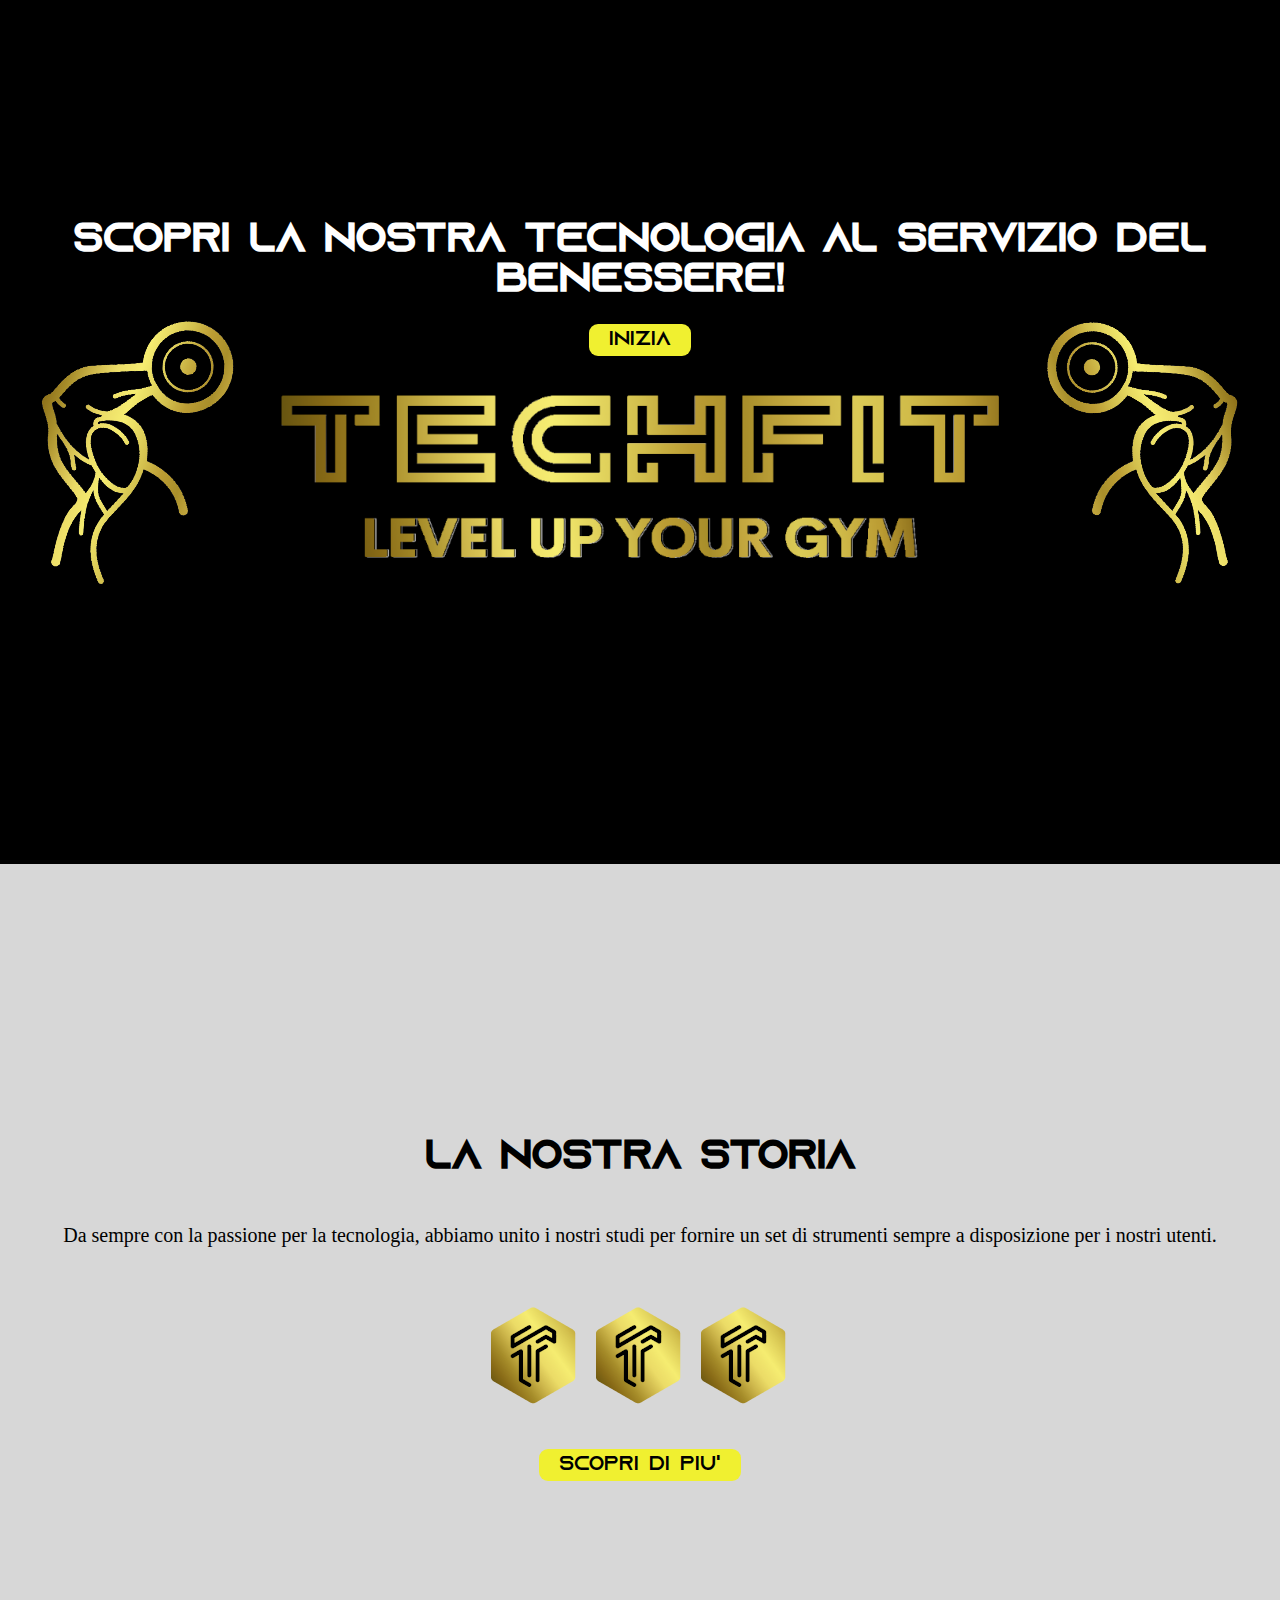
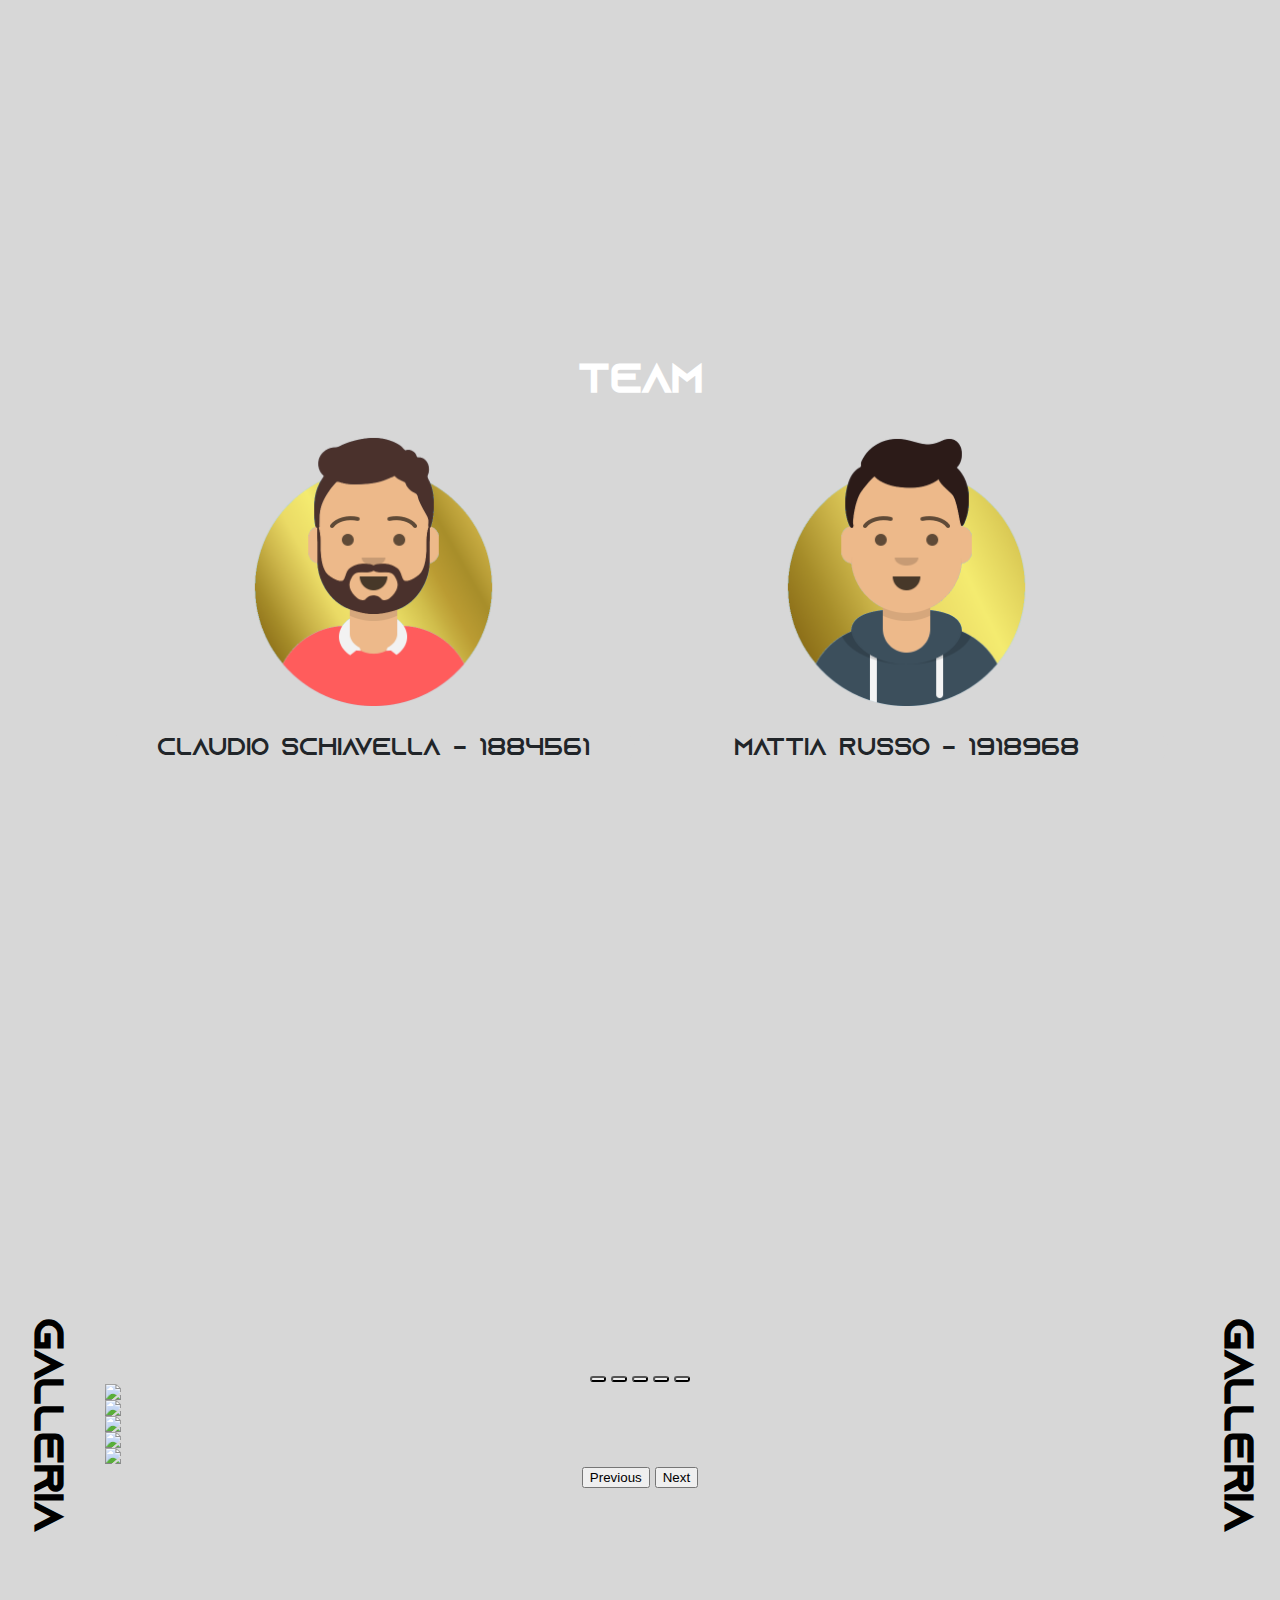
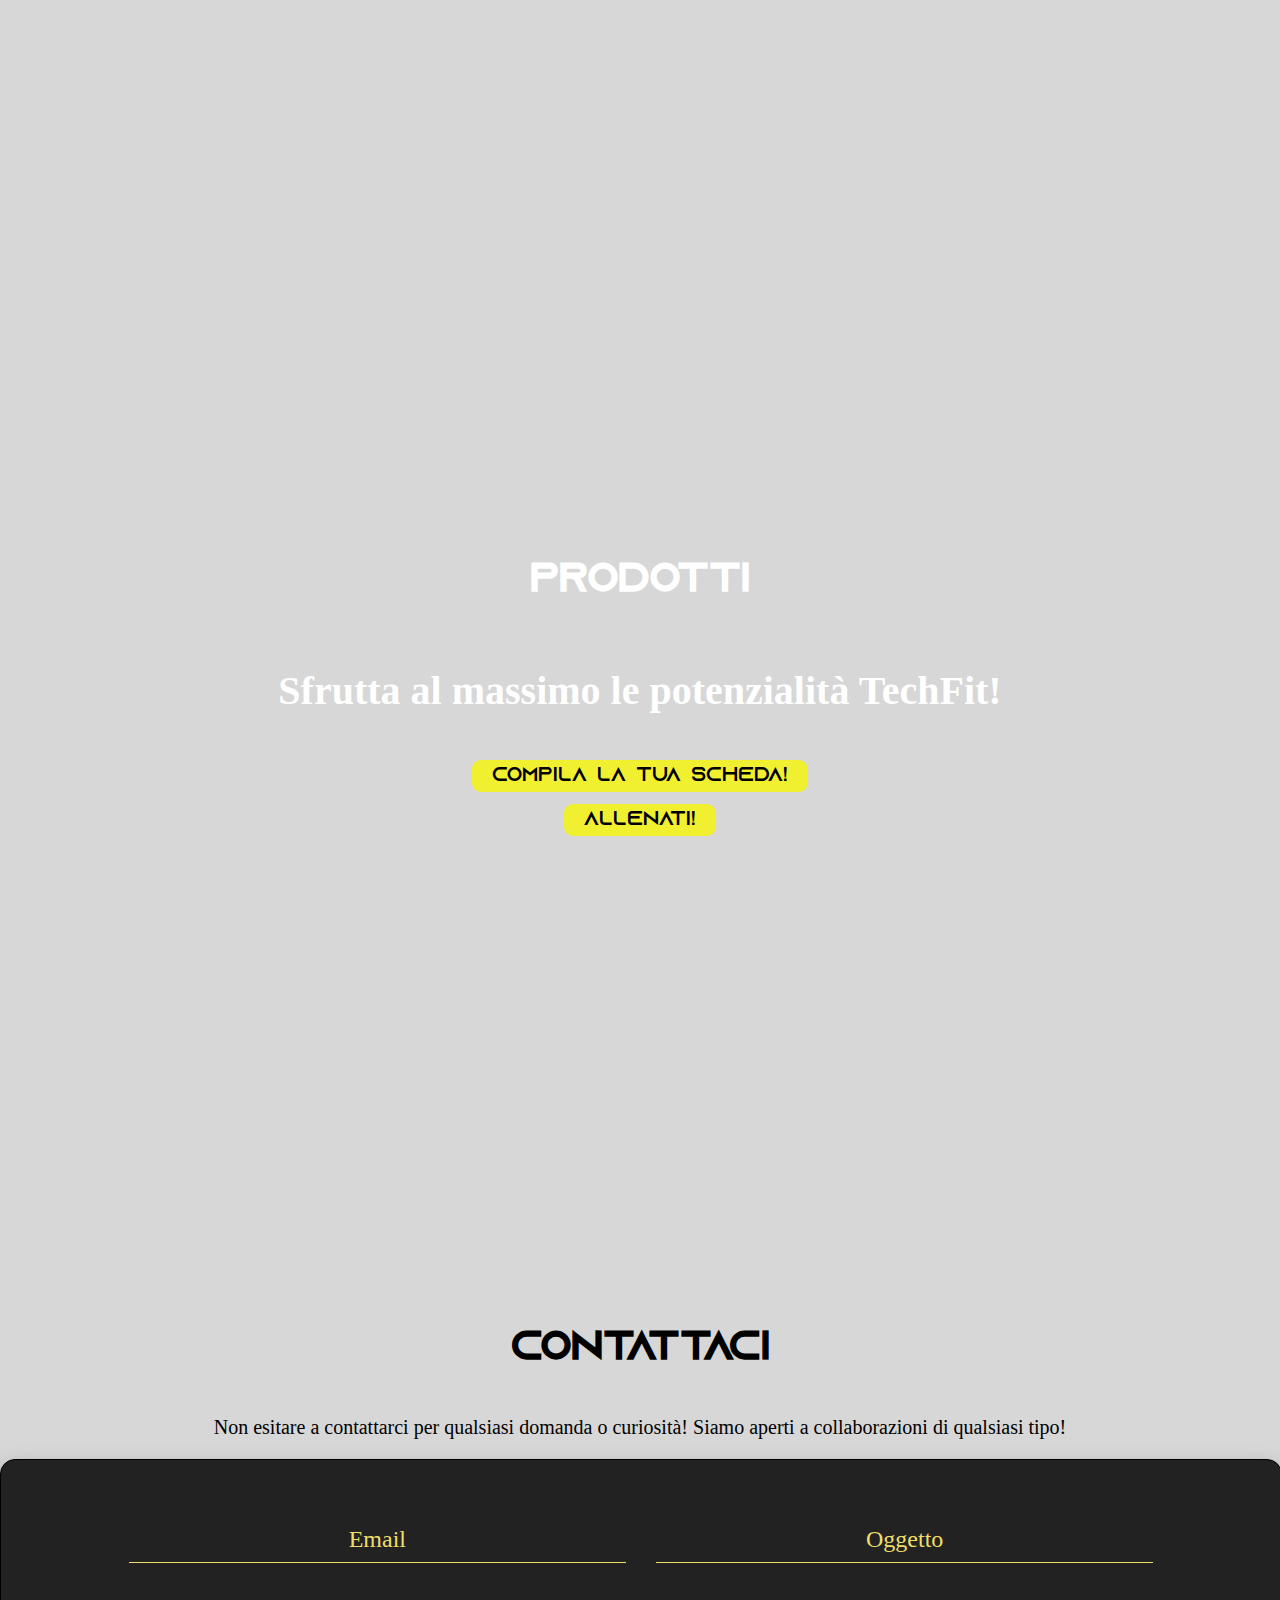
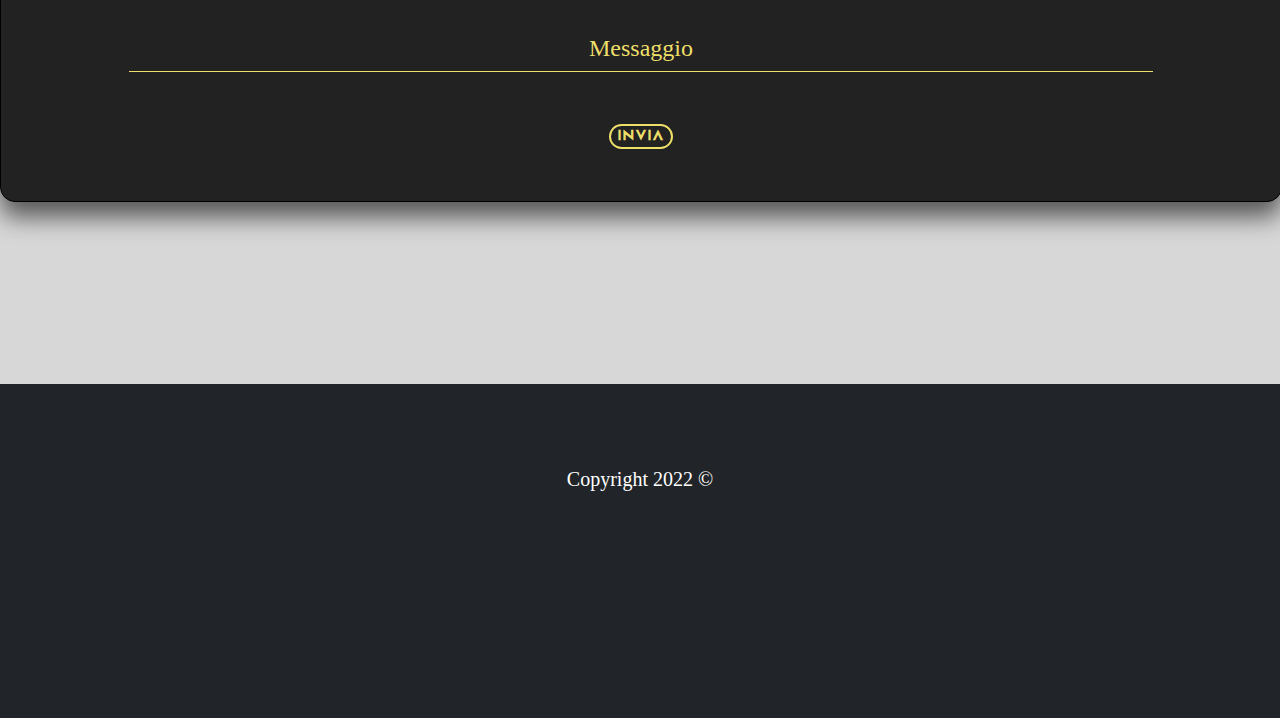
==== commit 113c67b2: "Modifiche stile area privata" ====
--- a/html/index.html
+++ b/html/index.html
@@ -186,6 +186,9 @@
 
             <footer>
                 <p>Copyright 2022 &copy;</p>
+                <i class="fa-brands fa-instagram"></i>
+                <i class="fa-brands fa-facebook"></i>
+                <i class="fa-brands fa-linkedin"></i>
             </footer>
         </div>
 </body>
--- a/css/nav-style.css
+++ b/css/nav-style.css
@@ -16,6 +16,7 @@
 
 .home-logo {
     width: 50%;
+    height: auto;
 }
 
 .login-button {
@@ -30,10 +31,31 @@
     text-align: center;
     background-color: rgb(240, 240, 48);
     transition: 0.5s ease-in-out;
-    margin: 0 auto;
 }
 
 .login-button:hover {
+    color: #9a9a9a;
+    box-shadow: 0 5px 18px rgba(255, 255, 255, 0.4);
+    transition: 0.3s;
+}
+
+.logout-button {
+    font-family: "TechFitFont-Azonix";
+    text-decoration: none;
+    color: #222222;
+    max-width: 300px;
+    border: 0px;
+    border-radius: 9px;
+    padding-left: 1em;
+    padding-right: 1em;
+    text-align: center;
+    background-color: rgb(240, 240, 48);
+    transition: 0.5s ease-in-out;
+    height: fit-content;
+    margin-top: 0.4em;
+}
+
+.logout-button:hover {
     color: #9a9a9a;
     box-shadow: 0 5px 18px rgba(255, 255, 255, 0.4);
     transition: 0.3s;
@@ -57,4 +79,48 @@
         font-size: 1.2rem;
         color: rgb(214, 228, 53);
     }
+}
+
+.header-content {
+    width: 100%;
+    margin: 0 auto;
+    display: flex;
+    flex-direction: row;
+    justify-content: space-between;
+}
+
+.form-control {
+    margin-top: 0px !important;
+}
+
+.form-control:focus {
+    box-shadow: 0px 0px 4px 4px #eedf69 !important;
+}
+
+.btn-src {
+    font-family: "TechFitFont-Azonix";
+    border: 1px solid #eedf69;
+    color: #eedf69;
+    background: transparent;
+    padding-left: 0.5em;
+    padding-right: 0.5em;
+    letter-spacing: 2px;
+    text-decoration: none;
+    text-transform: uppercase;
+    border-radius: 9px;
+    font-weight: 900;
+}
+
+.btn-src:hover {
+    animation-name: colorfullbutton;
+    animation-duration: 1.7s;
+    animation-fill-mode: forwards;
+}
+
+@keyframes colorfullbutton {
+    100% {
+        background-color: #eedf69;
+        color: #222222;
+        font-weight: 900;
+    }
 }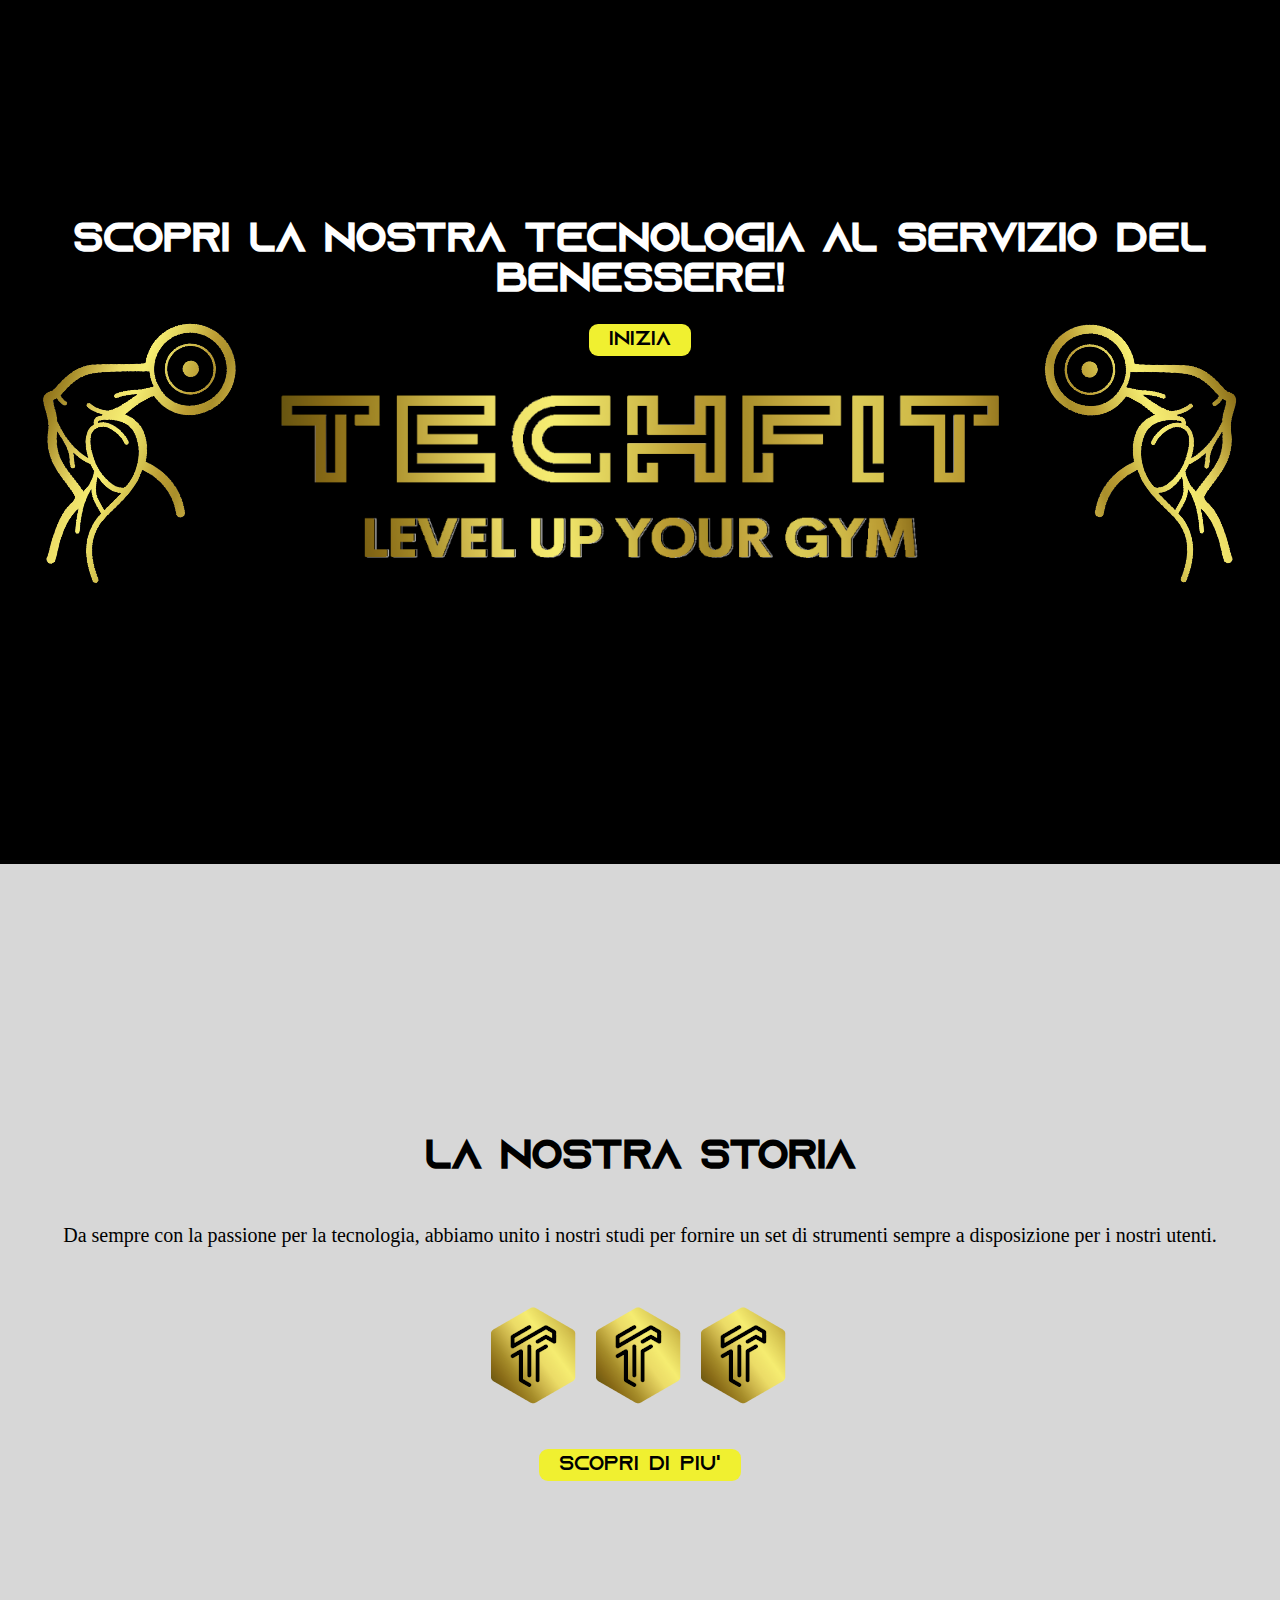
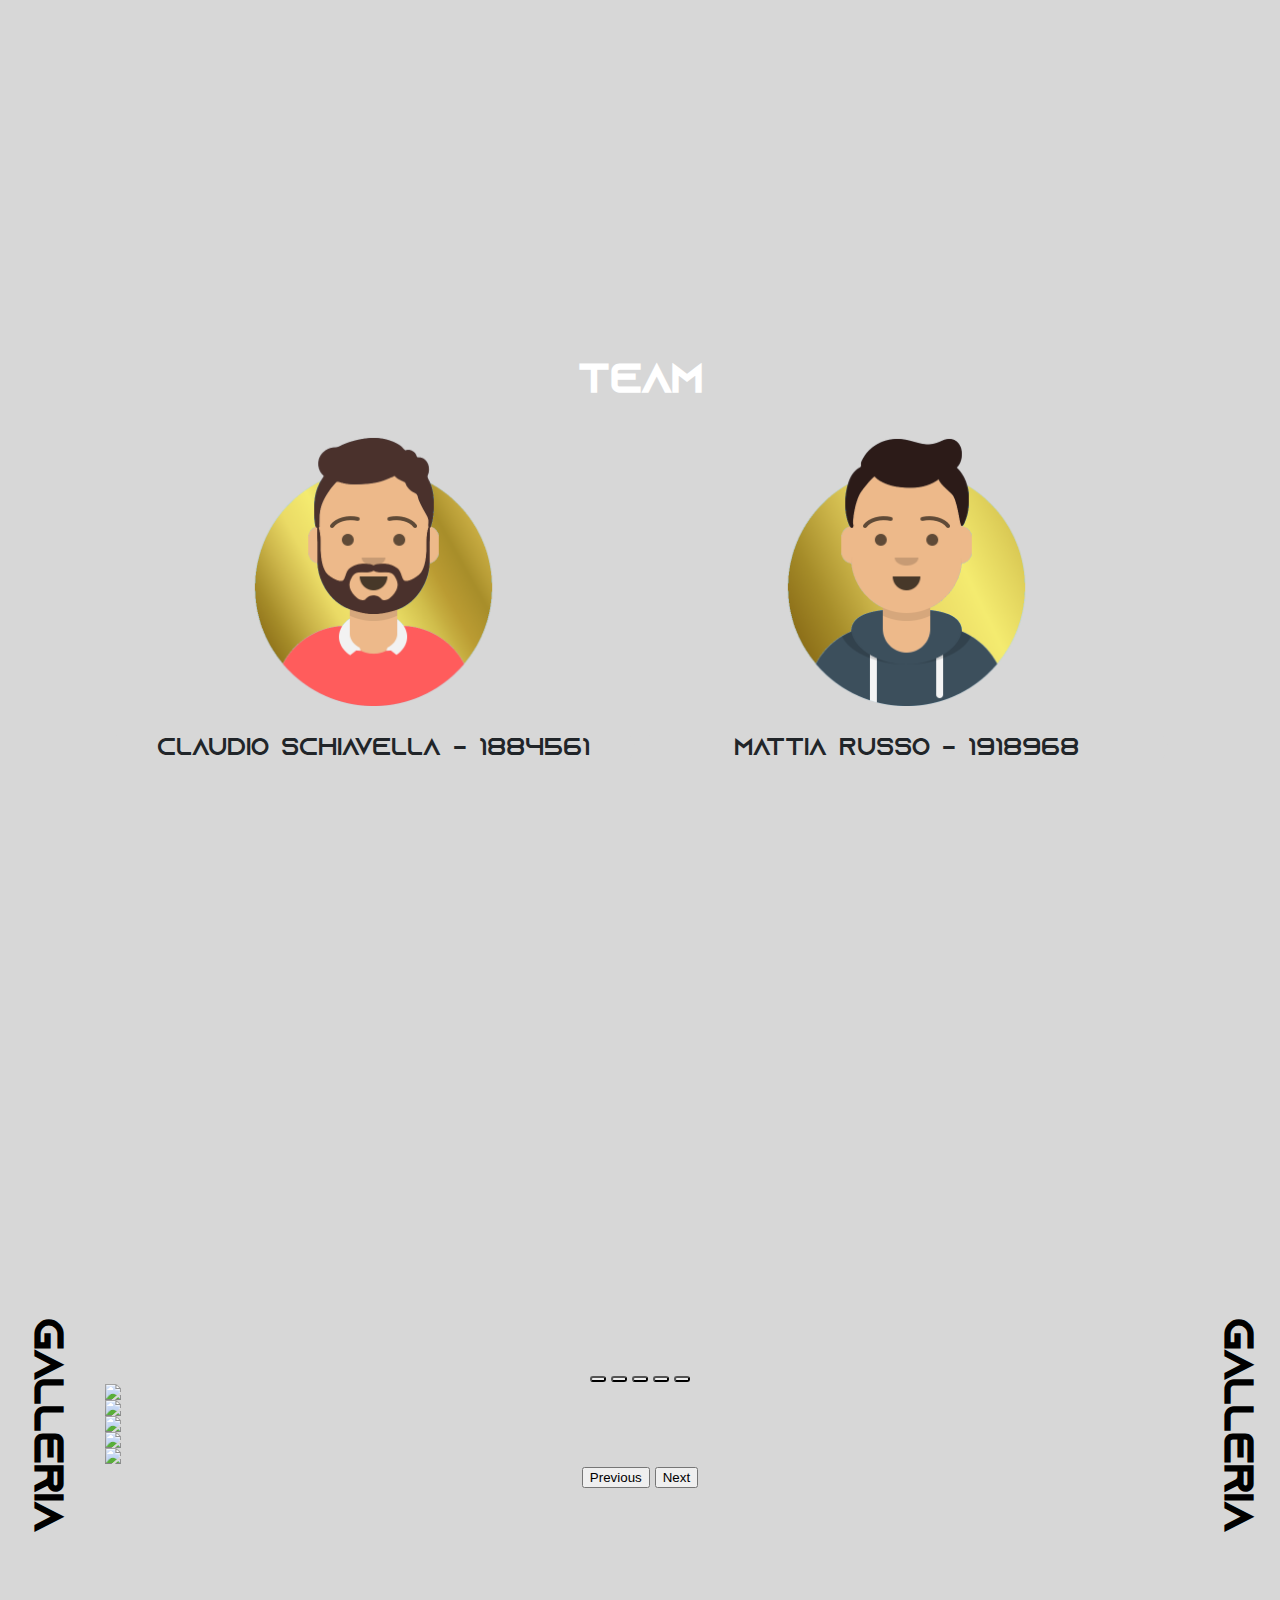
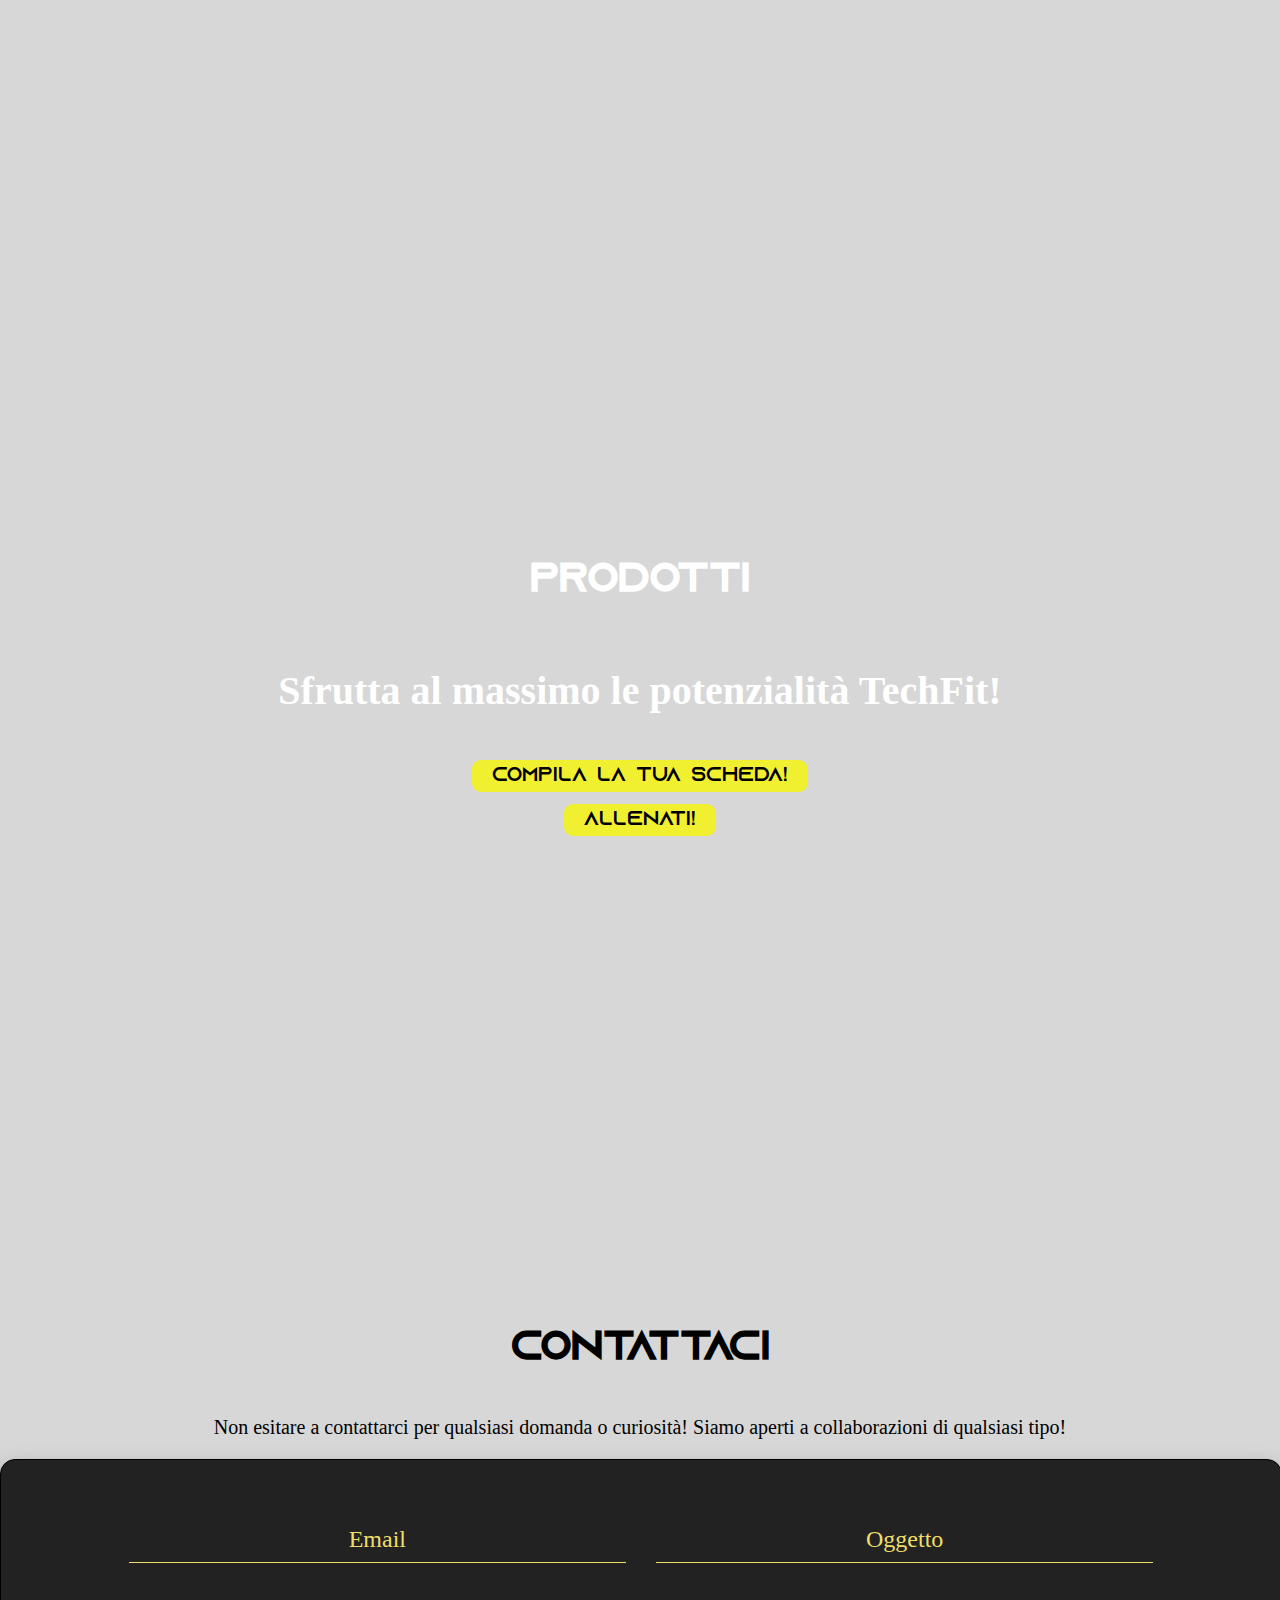
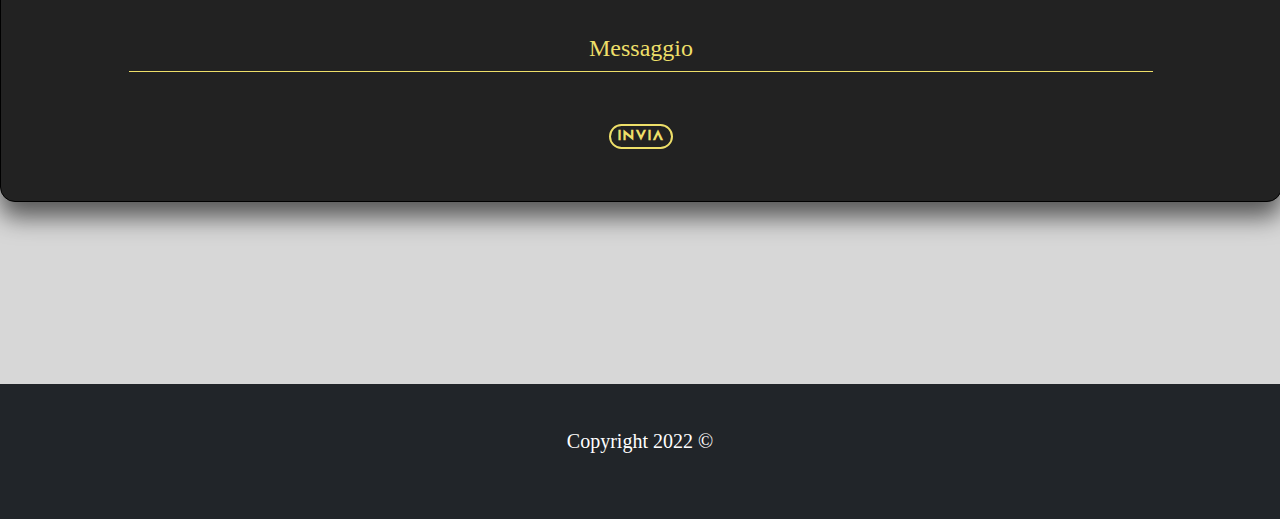
==== commit d2adcc7e: "Modificata responsivness verticale home" ====
--- a/html/index.html
+++ b/html/index.html
@@ -185,10 +185,14 @@
 
 
             <footer>
-                <p>Copyright 2022 &copy;</p>
-                <i class="fa-brands fa-instagram"></i>
-                <i class="fa-brands fa-facebook"></i>
-                <i class="fa-brands fa-linkedin"></i>
+                <div class="fot-cont">
+                    <p>Copyright 2022 &copy;</p>
+                    <div>
+                        <i class="fa-brands fa-instagram"></i>
+                        <i class="fa-brands fa-facebook"></i>
+                        <i class="fa-brands fa-linkedin"></i>
+                    </div>
+                </div>
             </footer>
         </div>
 </body>
--- a/css/home-syle.css
+++ b/css/home-syle.css
@@ -67,6 +67,15 @@
     .d-block#portr {
         display: block !important;
         max-height: 600px;
+    }
+}
+
+@media screen and (max-height: 640px) {
+    .d-block#wide {
+        display: block !important;
+    }
+    .d-block#portr {
+        display: none !important;
     }
 }
 
@@ -391,9 +400,23 @@
 footer {
     background-color: #212529;
     color: white;
-    height: 30vh;
+    height: 15vh;
     text-align: center;
-    padding-top: 5%;
+}
+
+.fot-cont {
+    display: flex;
+    flex-direction: column;
+    align-items: center;
+    justify-content: center;
+    padding-top: 2%;
+}
+
+@media (max-width: 700px) {
+    .wai {
+        flex-direction: column;
+        align-items: center;
+    }
 }
 
 @media screen and (max-width: 942px) {
@@ -500,4 +523,89 @@
     .band p {
         font-size: 11px;
     }
+}
+
+@media screen and (max-width: 380px) {
+    .band#contacts {
+        font-size: 0.7em;
+    }
+    .band#contacts h1 {
+        font-size: 2em;
+    }
+    .form-container .form-item input {
+        font-size: 1.1em;
+        height: 40%;
+    }
+    .form-container .form-item label {
+        font-size: 1.5em;
+        height: 50%;
+    }
+}
+
+@media screen and (max-height: 680px) {
+    .band#contacts {
+        font-size: 0.8em;
+    }
+    .band#contacts h1 {
+        font-size: 2.5em;
+    }
+    .form-container .form-item input {
+        font-size: 1.5em;
+        height: 50%;
+    }
+    .form-container .form-item label {
+        font-size: 1.5em;
+        height: 50%;
+    }
+}
+
+@media screen and (max-height: 500px) {
+    .band#contacts {
+        font-size: 0.7em;
+    }
+    .band#contacts h1 {
+        font-size: 2em;
+    }
+    .form-container .form-item input {
+        font-size: 1.1em;
+        height: 40%;
+    }
+    .form-container .form-item label {
+        font-size: 1.5em;
+        height: 50%;
+    }
+}
+
+@media screen and (max-height: 450px) {
+    .band#contacts h1 {
+        font-size: 1.8em;
+    }
+    .form-container .form-item input {
+        height: 30%;
+        padding: 0px;
+    }
+    .form-container .form-item label {
+        font-size: 1.3em;
+        height: 50%;
+    }
+    .submit-form {
+        margin-bottom: 0px;
+    }
+    @keyframes floatingLabel {
+        100% {
+            bottom: 80px;
+        }
+    }
+    input:not(:placeholder-shown)~label {
+        top: -80px;
+    }
+}
+
+@media screen and (max-height: 385px) and (max-width:700px) {
+    .wai {
+        flex-direction: row !important;
+    }
+    footer {
+        height: 30vh;
+    }
 }--- a/css/nav-style.css
+++ b/css/nav-style.css
@@ -117,10 +117,68 @@
     animation-fill-mode: forwards;
 }
 
+@media screen and (max-width: 600px) {
+    .header-content {
+        padding-top: 5%;
+        flex-direction: column !important;
+        align-items: center;
+        gap: 1em;
+    }
+}
+
+@media screen and (max-width: 300px) {
+    .btn-src {
+        font-size: 0.5rem;
+        width: 30%;
+    }
+    .form-control {
+        font-size: 0.8rem;
+        width: 30%;
+    }
+    .form-control::placeholder {
+        font-size: 0.8rem;
+    }
+    .logout-button {
+        font-size: 0.8rem;
+        width: 40%;
+    }
+}
+
+@media screen and (max-width: 280px) {
+    .btn-src {
+        font-size: 0.4rem;
+        width: 30%;
+    }
+    .form-control {
+        font-size: 0.7rem;
+        width: 30%;
+    }
+    .form-control::placeholder {
+        font-size: 0.7rem;
+    }
+    .logout-button {
+        font-size: 0.7rem;
+        width: 40%;
+    }
+}
+
+@media screen and (max-width: 250px) {
+    .form-control {
+        font-size: 0.5rem;
+    }
+    .logout-button {
+        font-size: 0.5rem;
+    }
+}
+
 @keyframes colorfullbutton {
     100% {
         background-color: #eedf69;
         color: #222222;
         font-weight: 900;
     }
+}
+
+.d-flex .login-button {
+    margin: 0 auto;
 }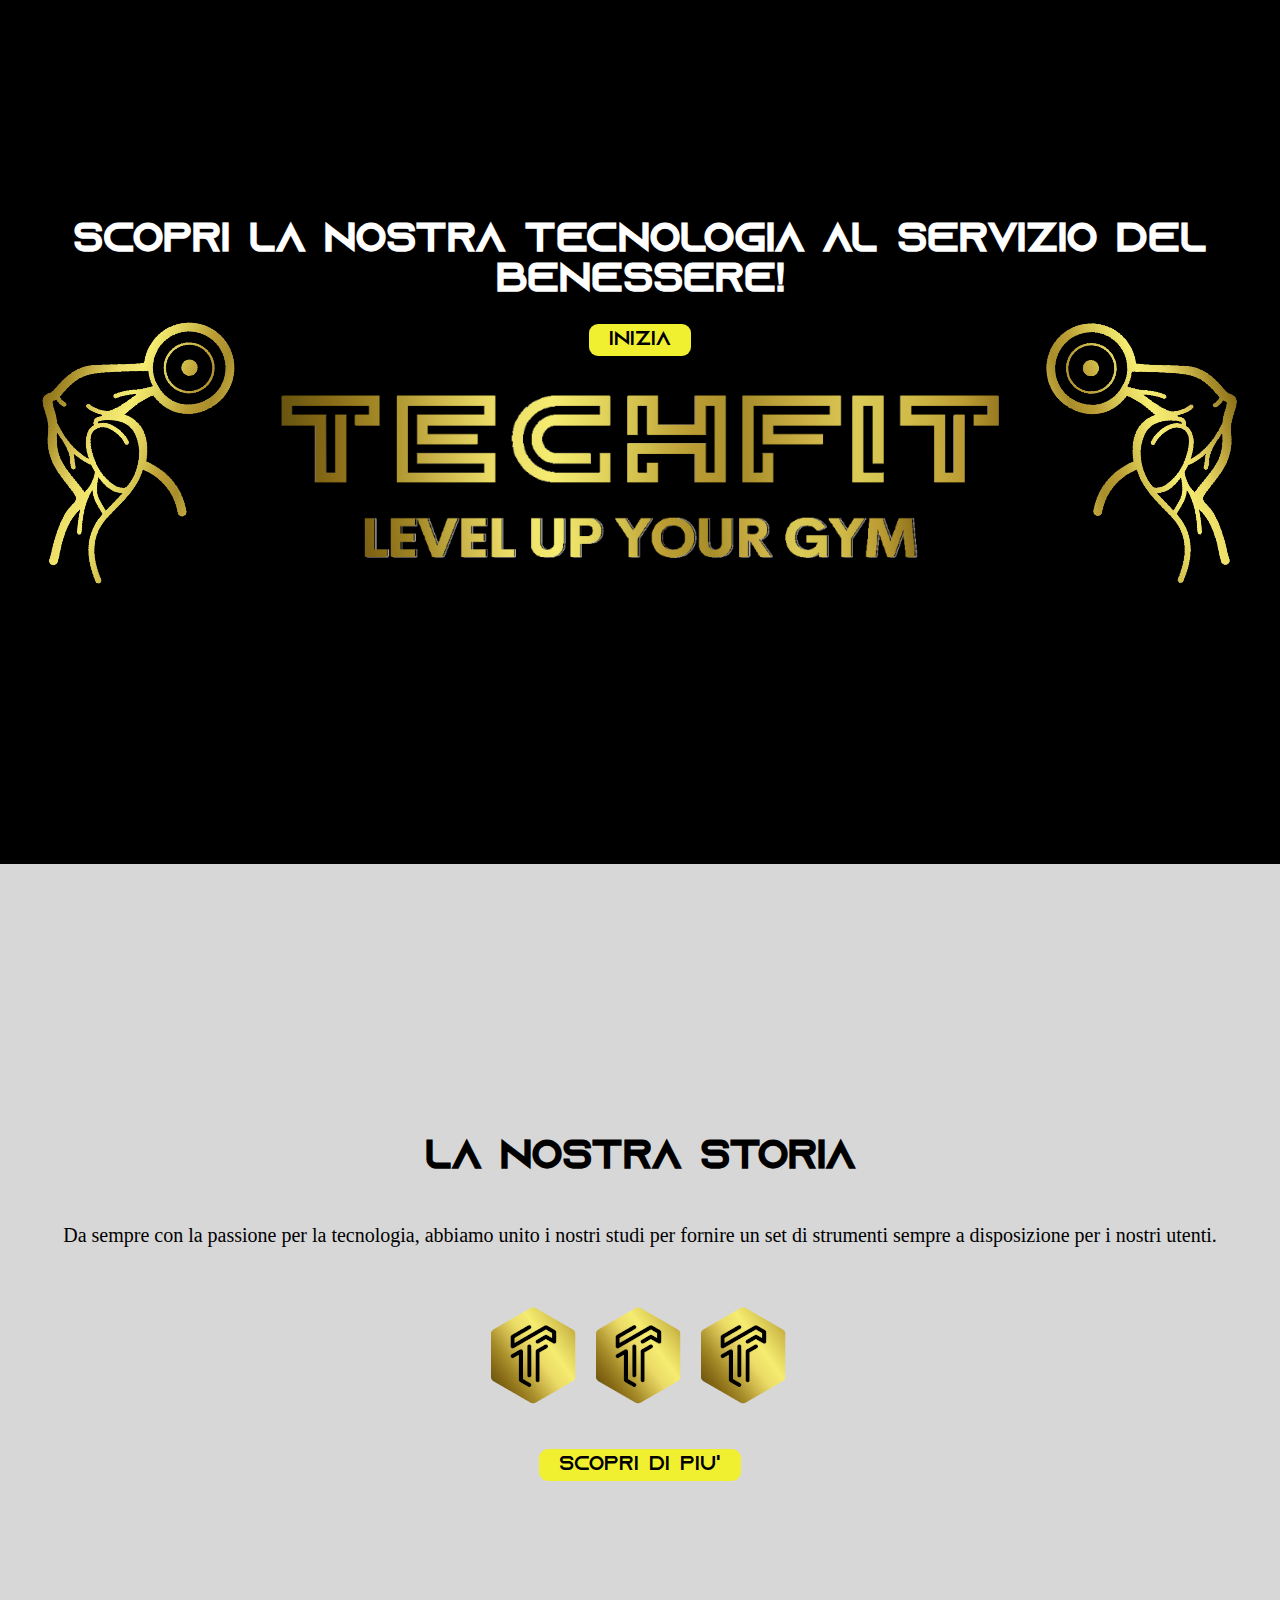
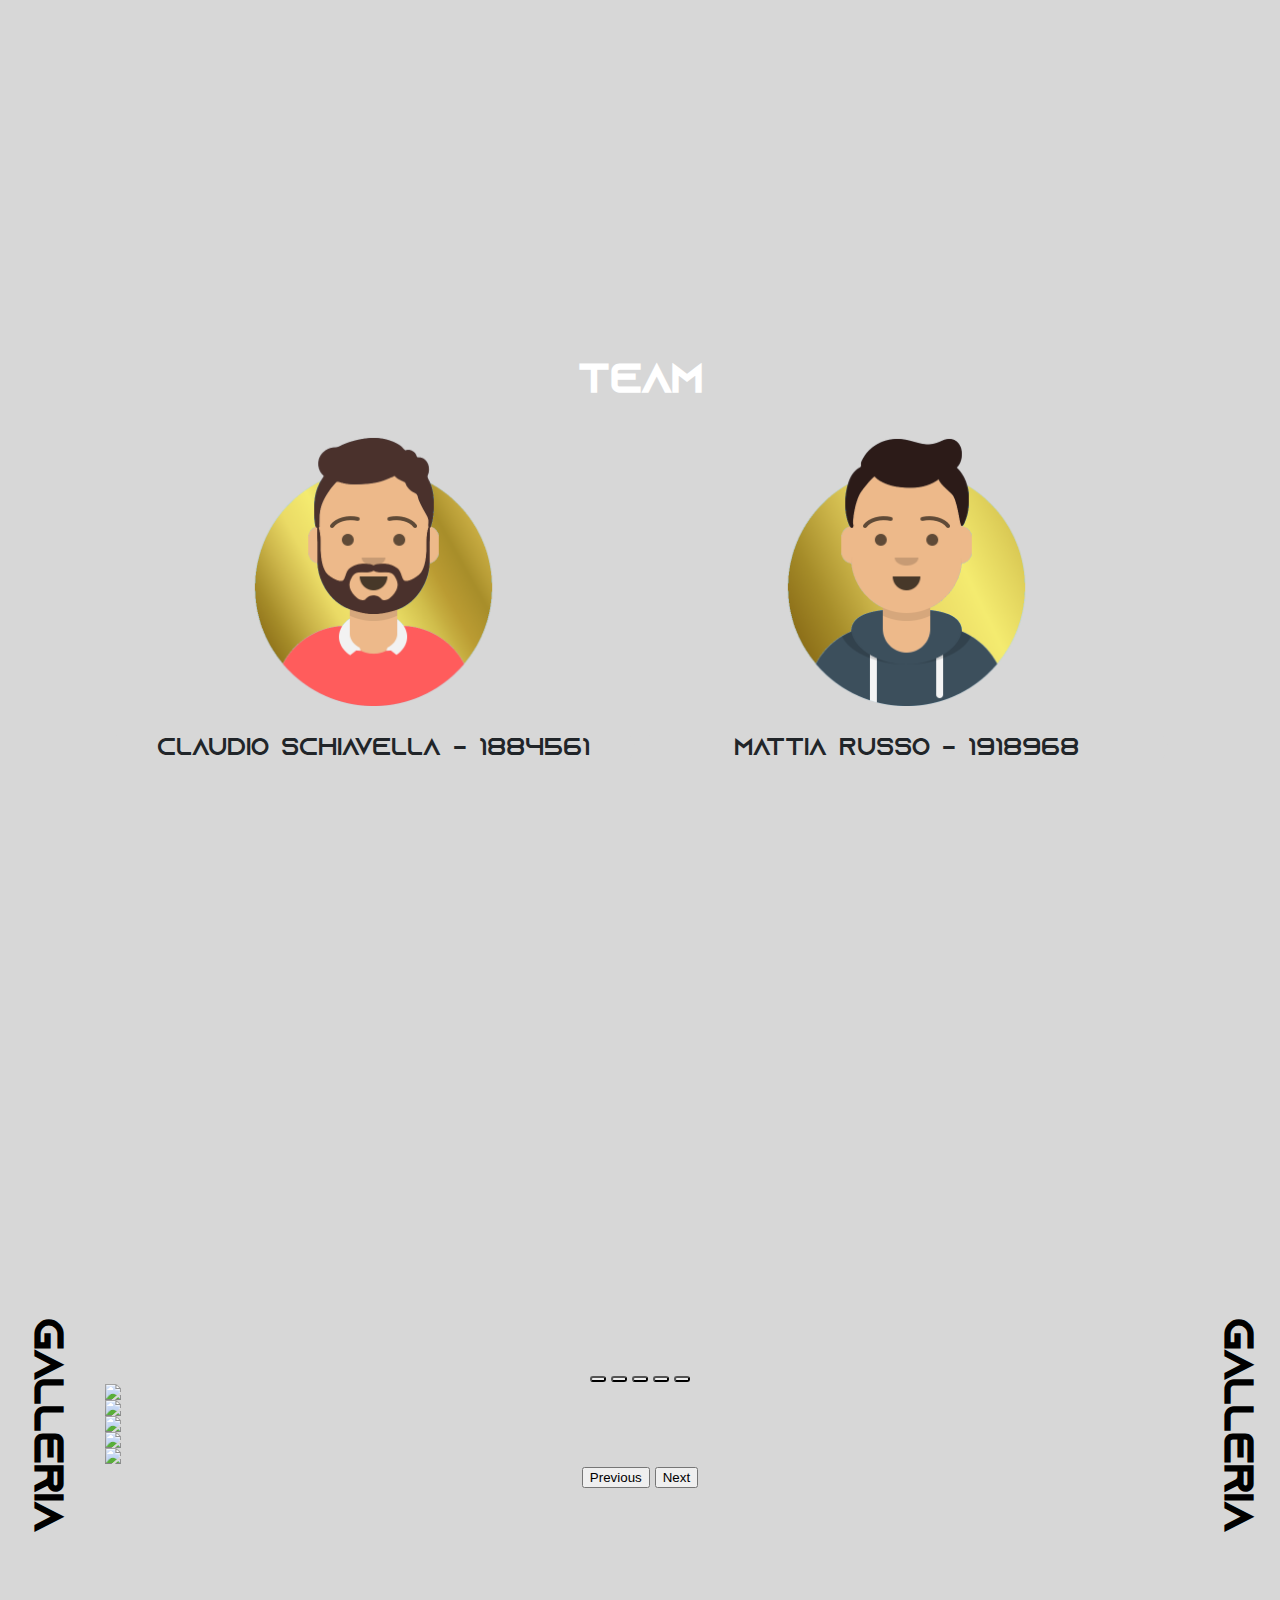
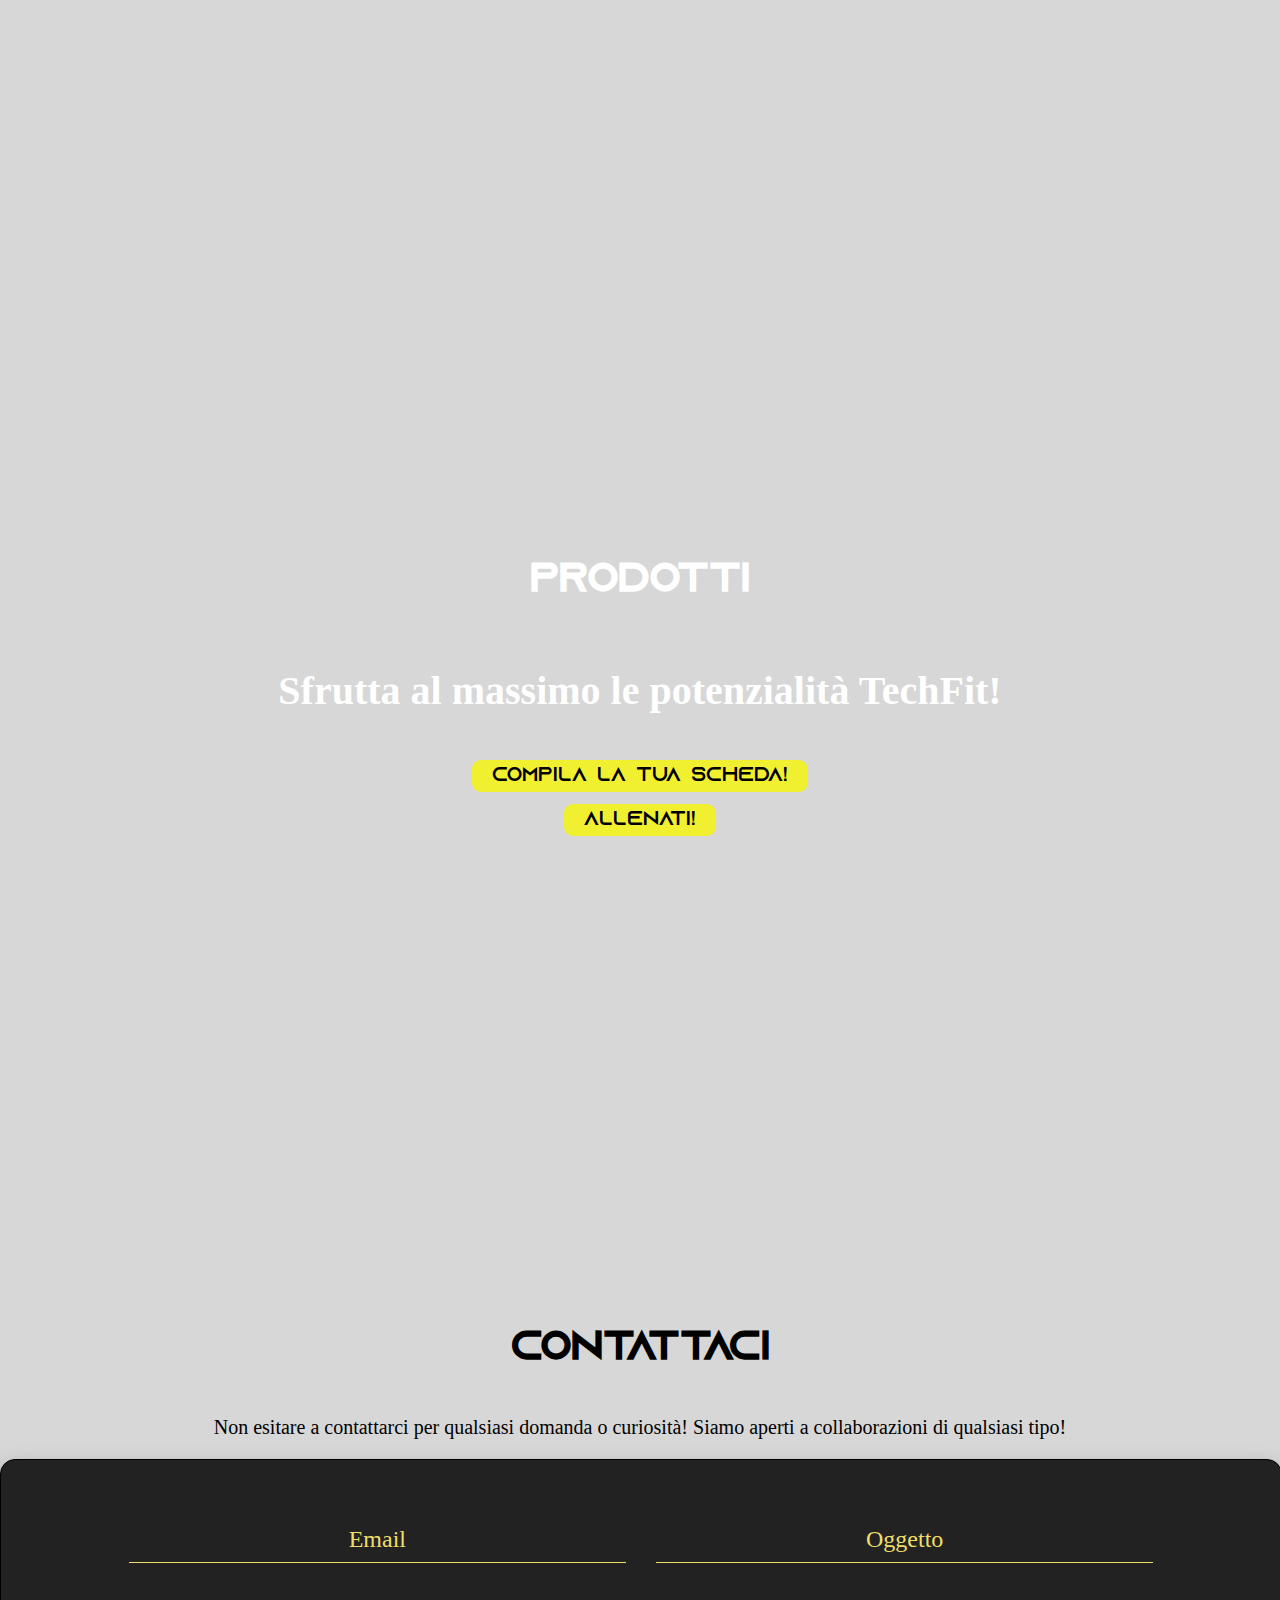
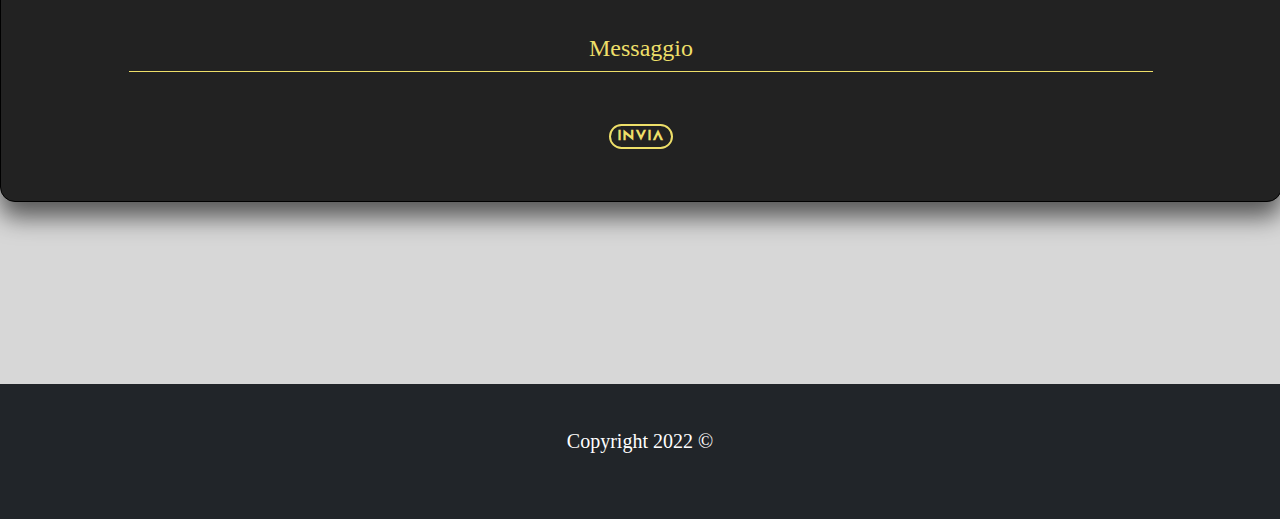
==== commit b6026742: "Bozza pagina train" ====
--- a/html/index.html
+++ b/html/index.html
@@ -149,8 +149,8 @@
                 <h1>Prodotti</h1>
                 <p>Sfrutta al massimo le potenzialità TechFit!</p>
                 <div class="prods-links">
-                    <a href="../php/AreaPrivata/index.php" class="prods-button">Compila la tua scheda!</a>
-                    <a href="../html/AreaPrivata/index.php" class="prods-button">Allenati!</a>
+                    <a href="../php/AreaPrivata/NewForm/new.php" class="prods-button">Compila la tua scheda!</a>
+                    <a href="../php/AreaPrivata/index.php" class="prods-button">Allenati!</a>
                 </div>
             </div>
         </div>
--- a/css/home-syle.css
+++ b/css/home-syle.css
@@ -608,4 +608,10 @@
     footer {
         height: 30vh;
     }
+}
+
+@media screen and (max-height: 450px) {
+    footer {
+        height: 30vh;
+    }
 }--- a/css/nav-style.css
+++ b/css/nav-style.css
@@ -29,7 +29,7 @@
     padding-left: 1em;
     padding-right: 1em;
     text-align: center;
-    background-color: rgb(240, 240, 48);
+    background-color: #eedf69;
     transition: 0.5s ease-in-out;
 }
 
@@ -49,7 +49,7 @@
     padding-left: 1em;
     padding-right: 1em;
     text-align: center;
-    background-color: rgb(240, 240, 48);
+    background-color: #eedf69;
     transition: 0.5s ease-in-out;
     height: fit-content;
     margin-top: 0.4em;
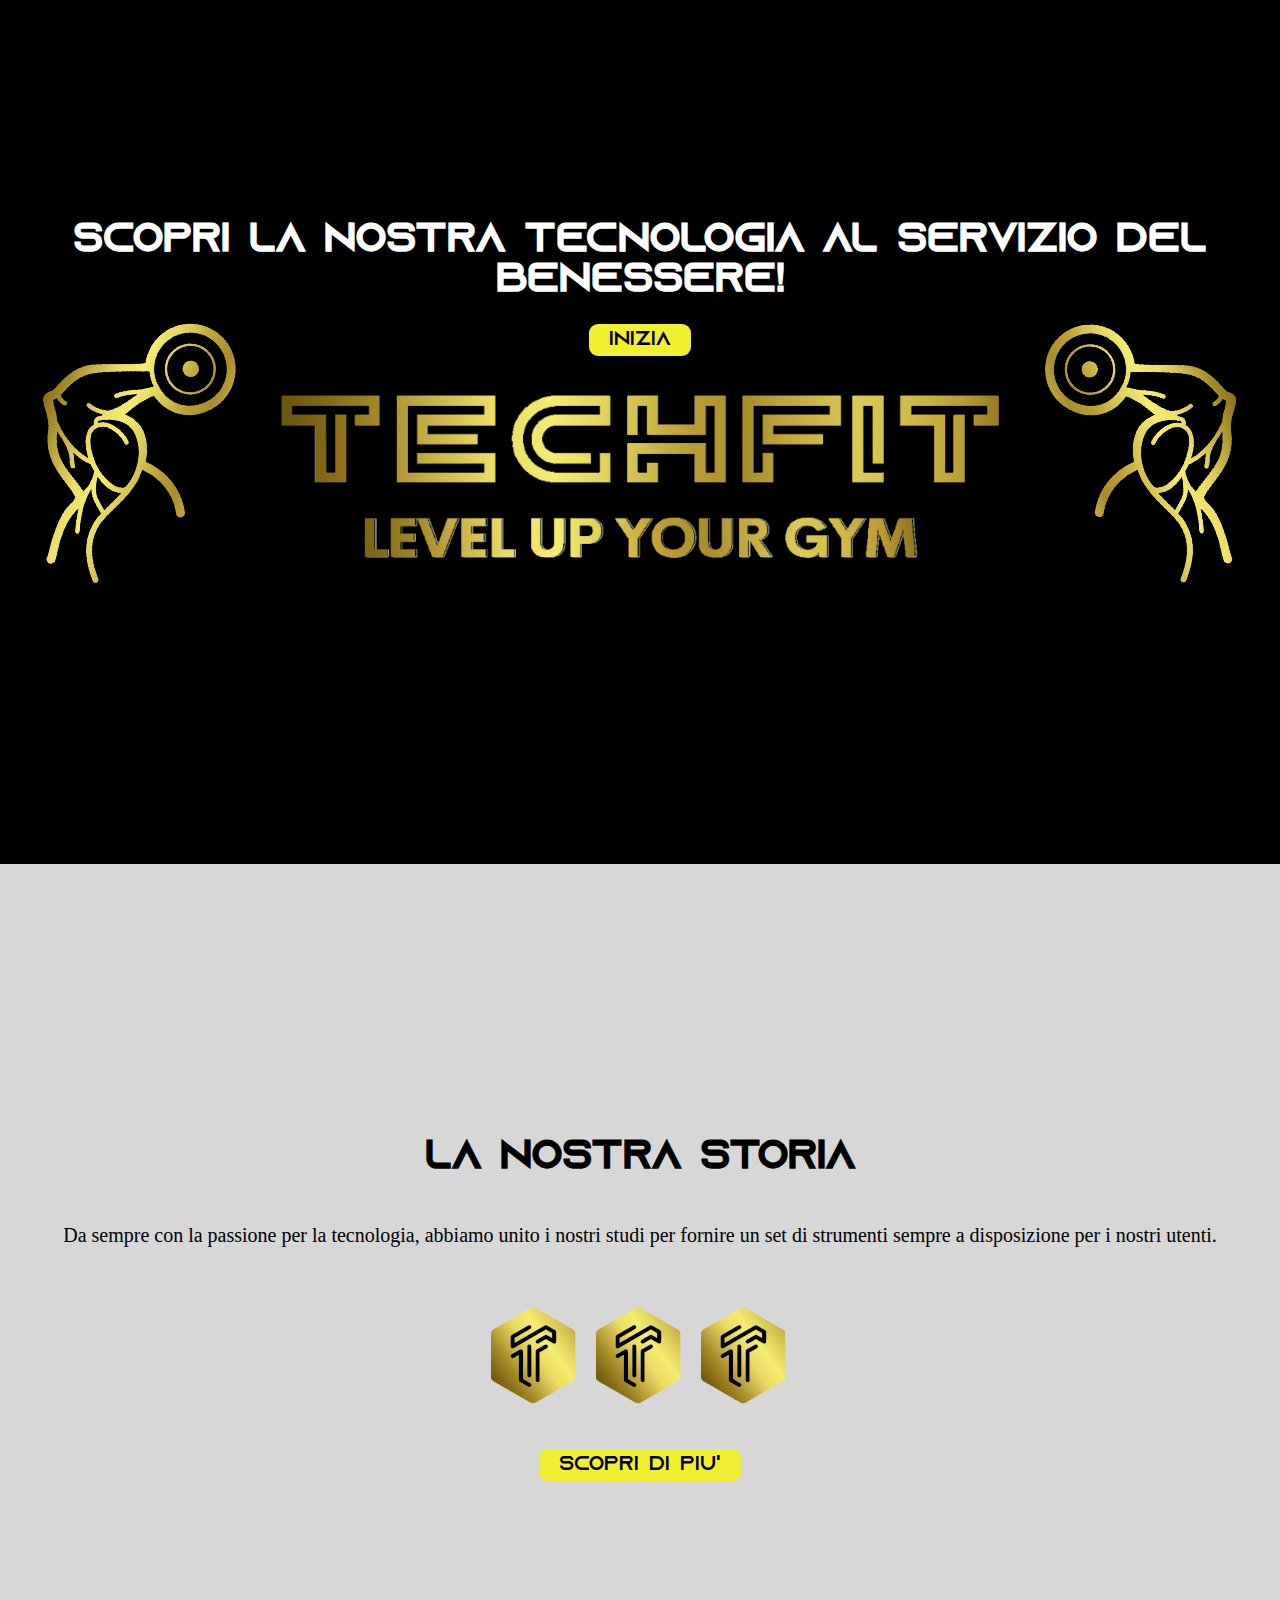
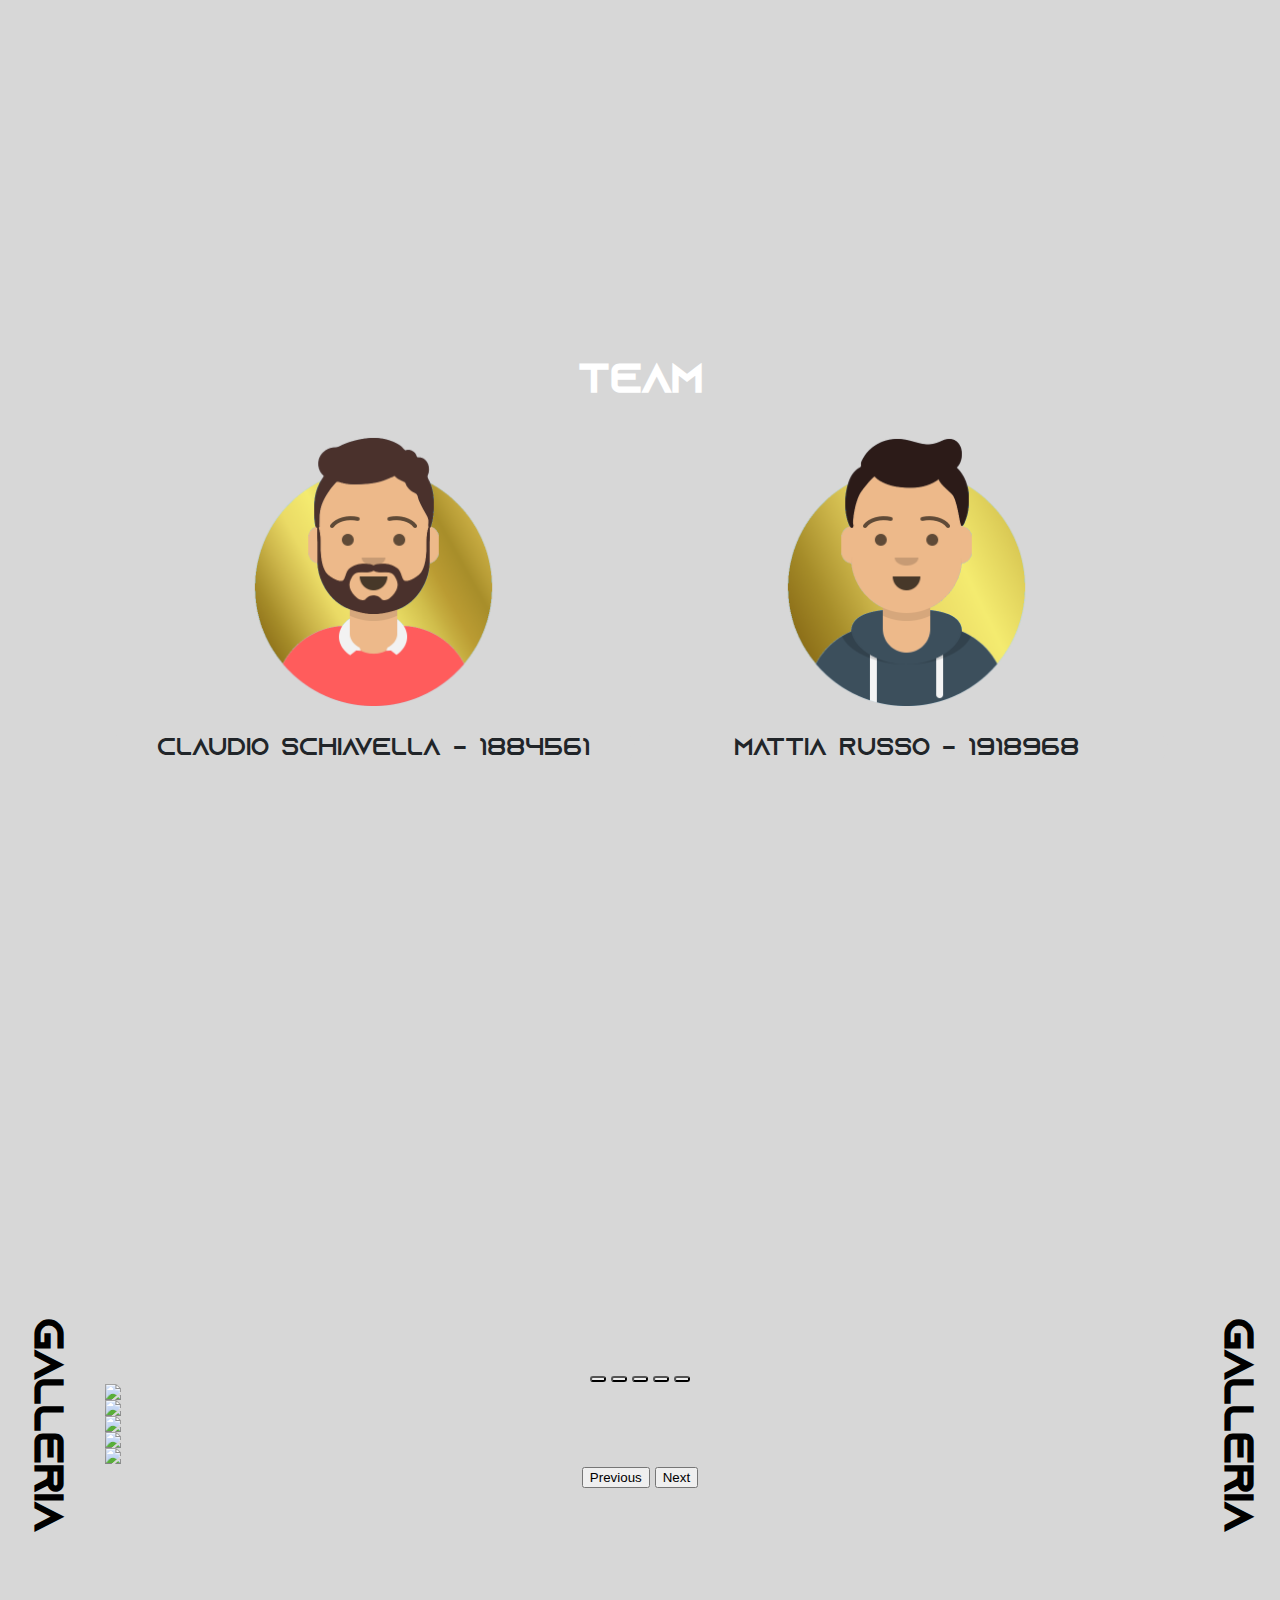
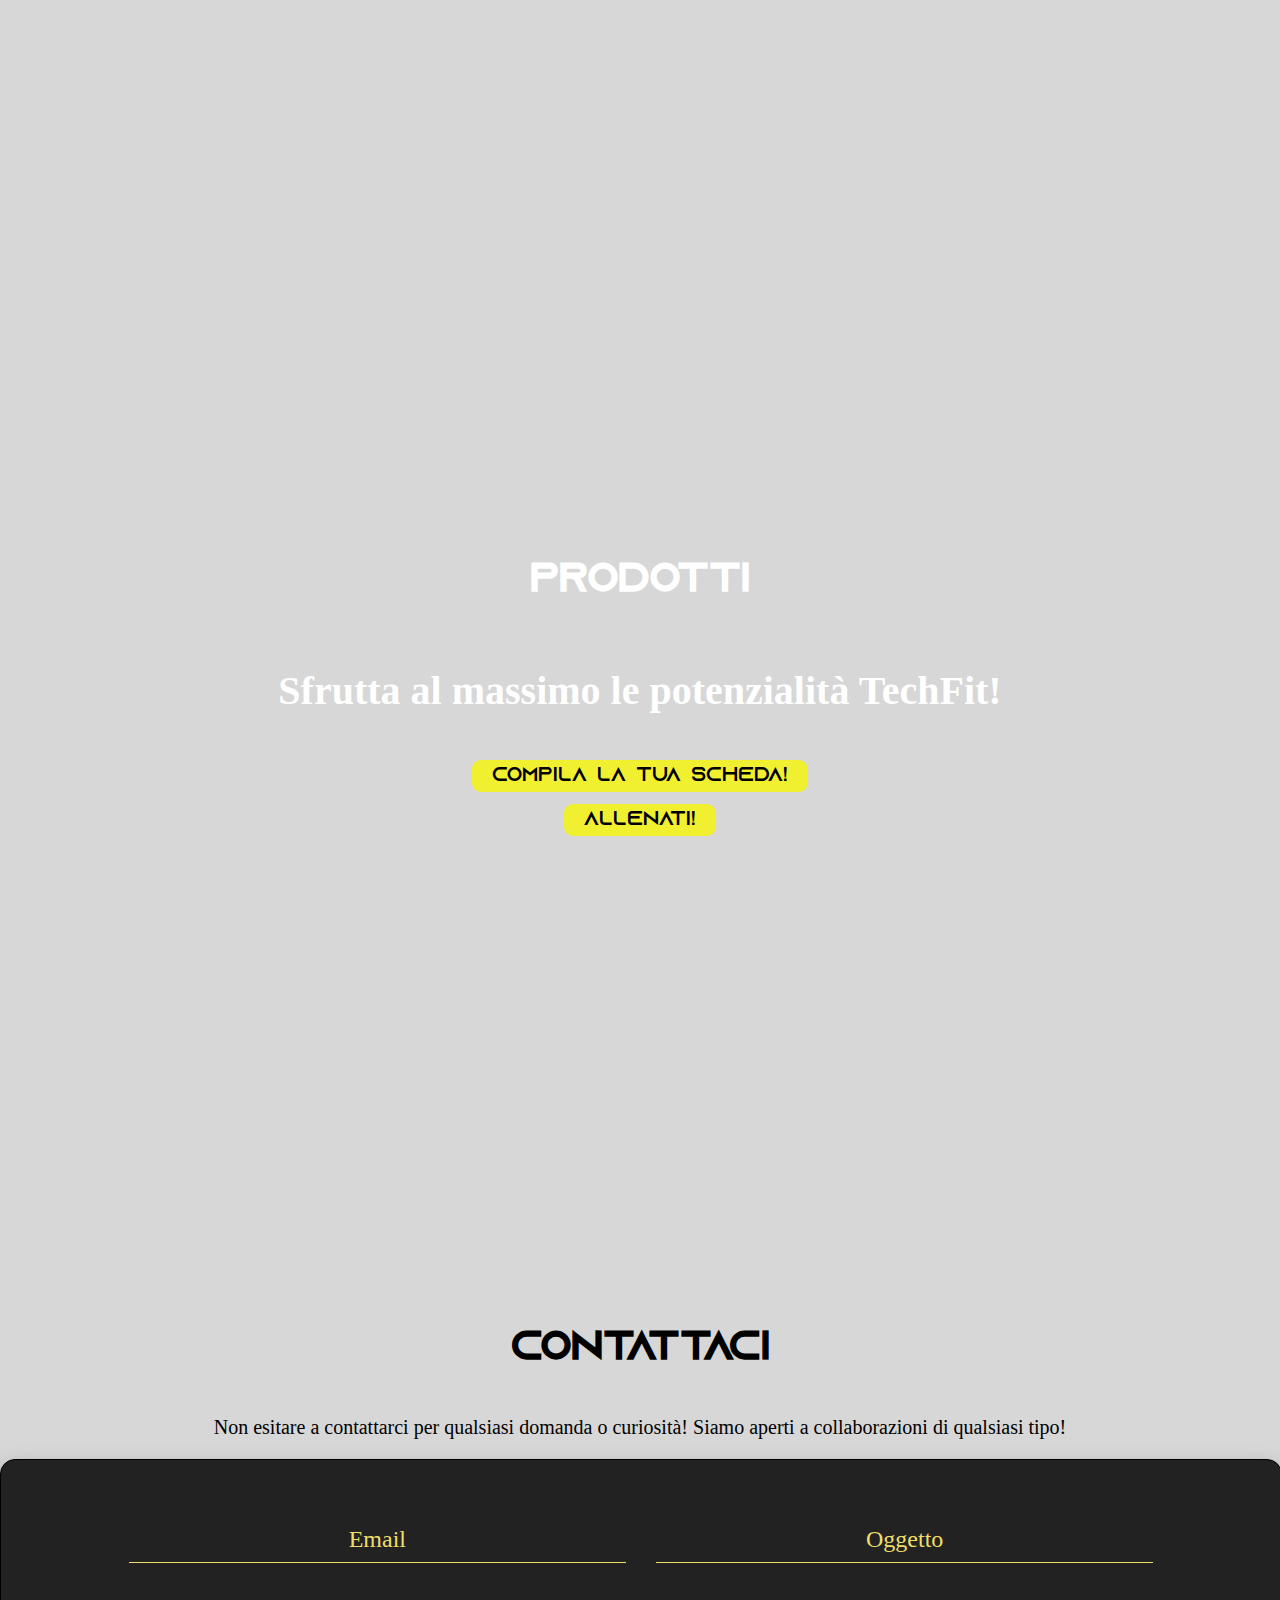
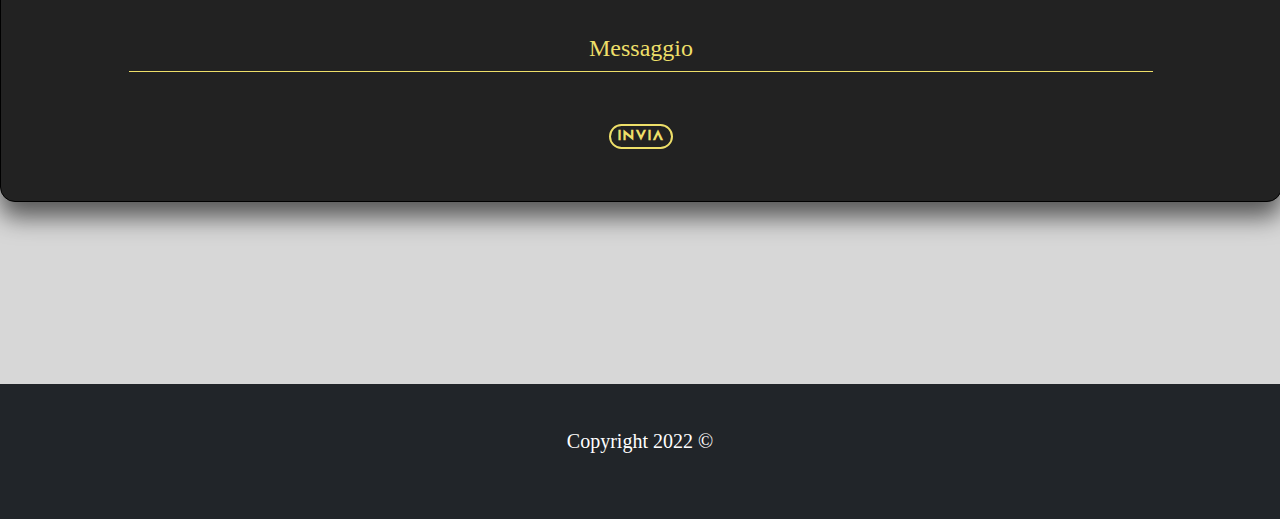
==== commit 8b45a0b5: "Inizio pagina about" ====
--- a/html/index.html
+++ b/html/index.html
@@ -80,7 +80,7 @@
                     <img src="../pic/logo/10_crypto/small_logo.png">
                     <img src="../pic/logo/10_crypto/small_logo.png">
                 </div>
-                <a class="about-button" href="../html/index.html">Scopri di piu'</a>
+                <a class="about-button" href="../html/about.html">Scopri di piu'</a>
                 <!-- Da modificare href -->
             </div>
         </div>
@@ -182,8 +182,6 @@
                 </div>
             </div>
 
-
-
             <footer>
                 <div class="fot-cont">
                     <p>Copyright 2022 &copy;</p>
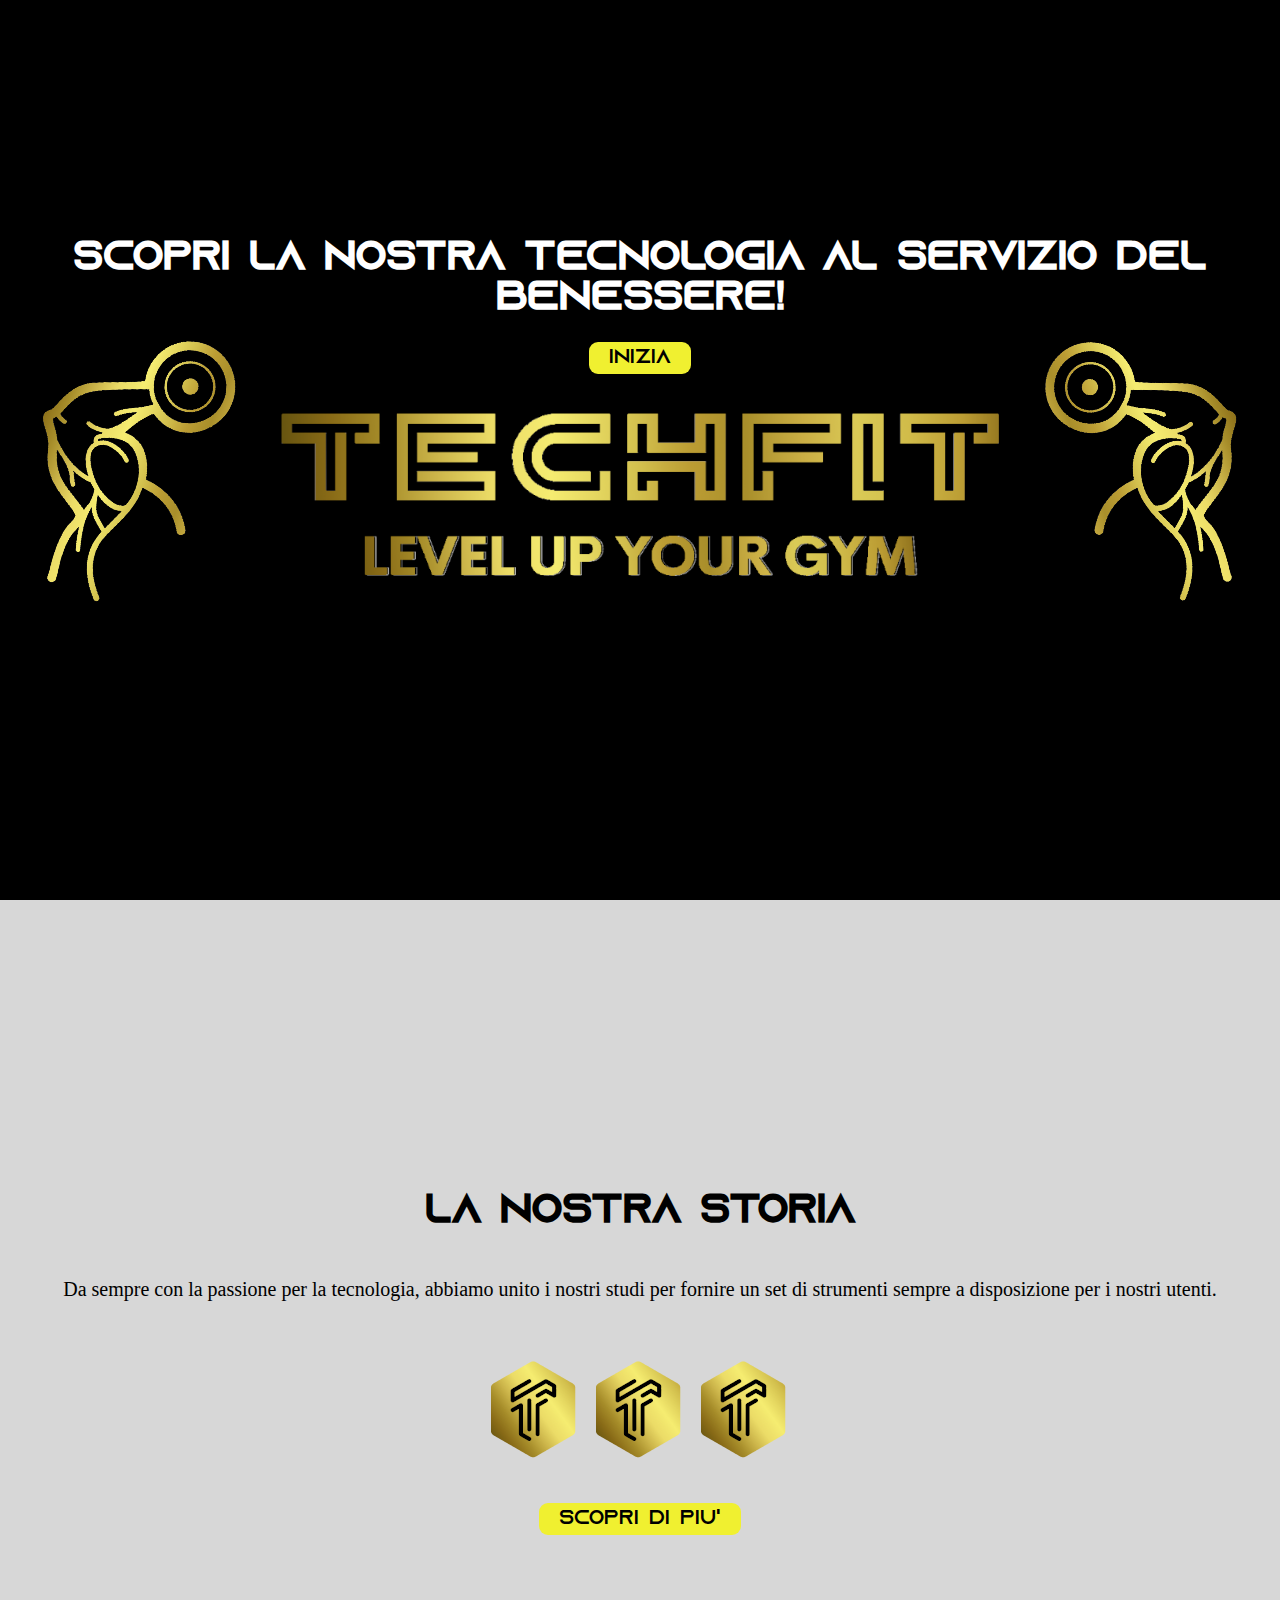
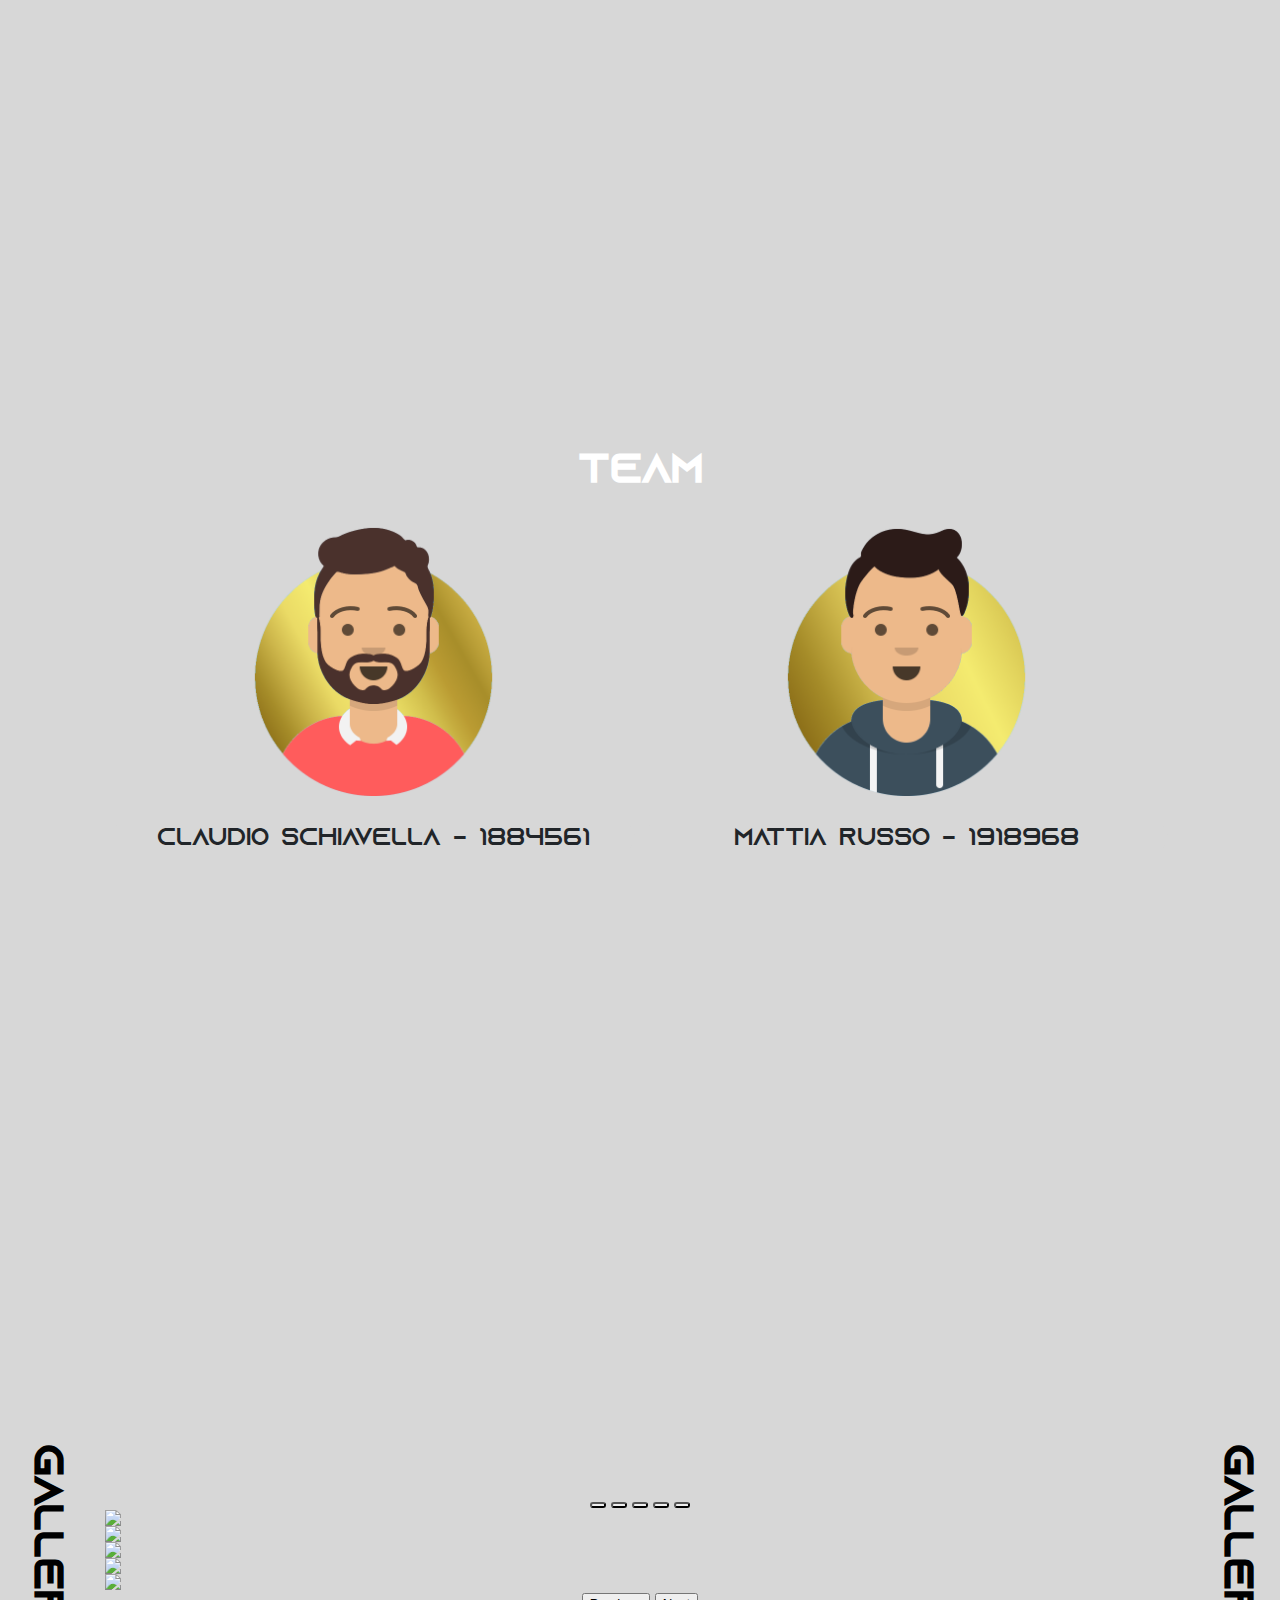
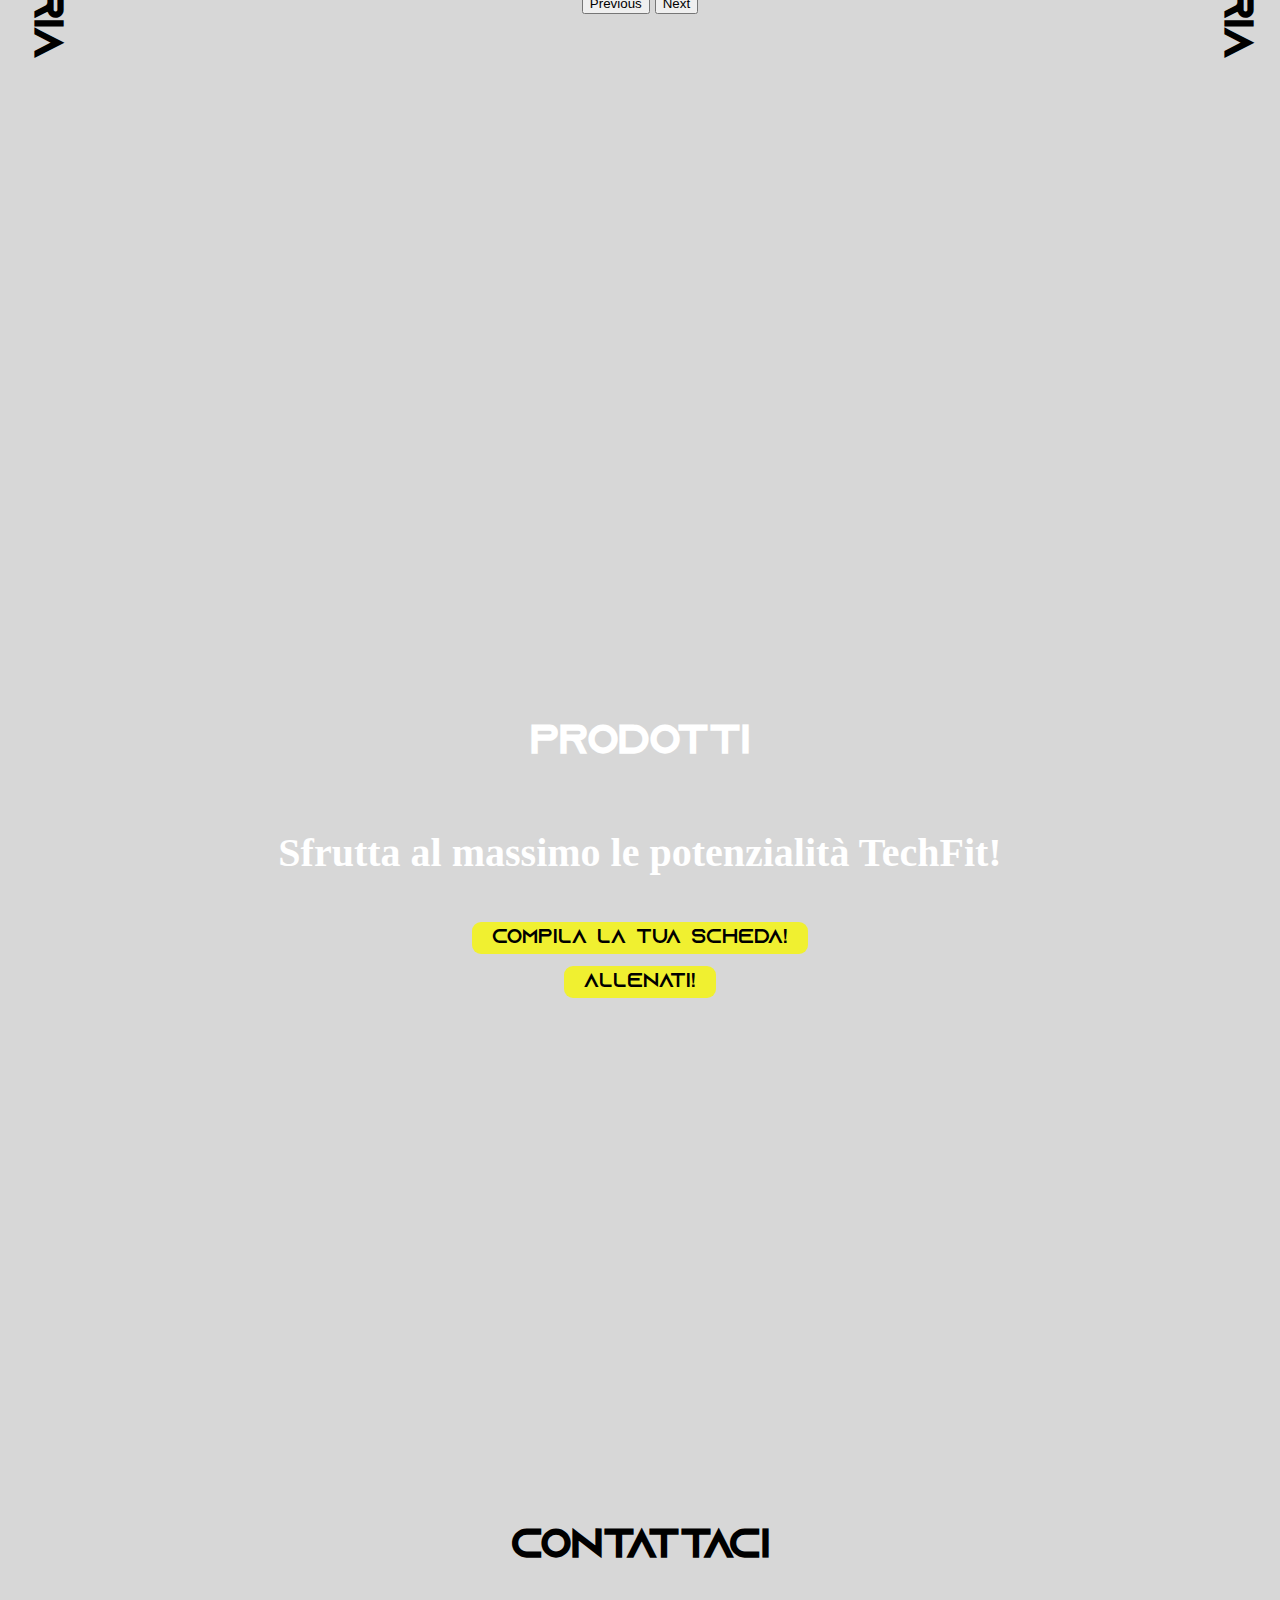
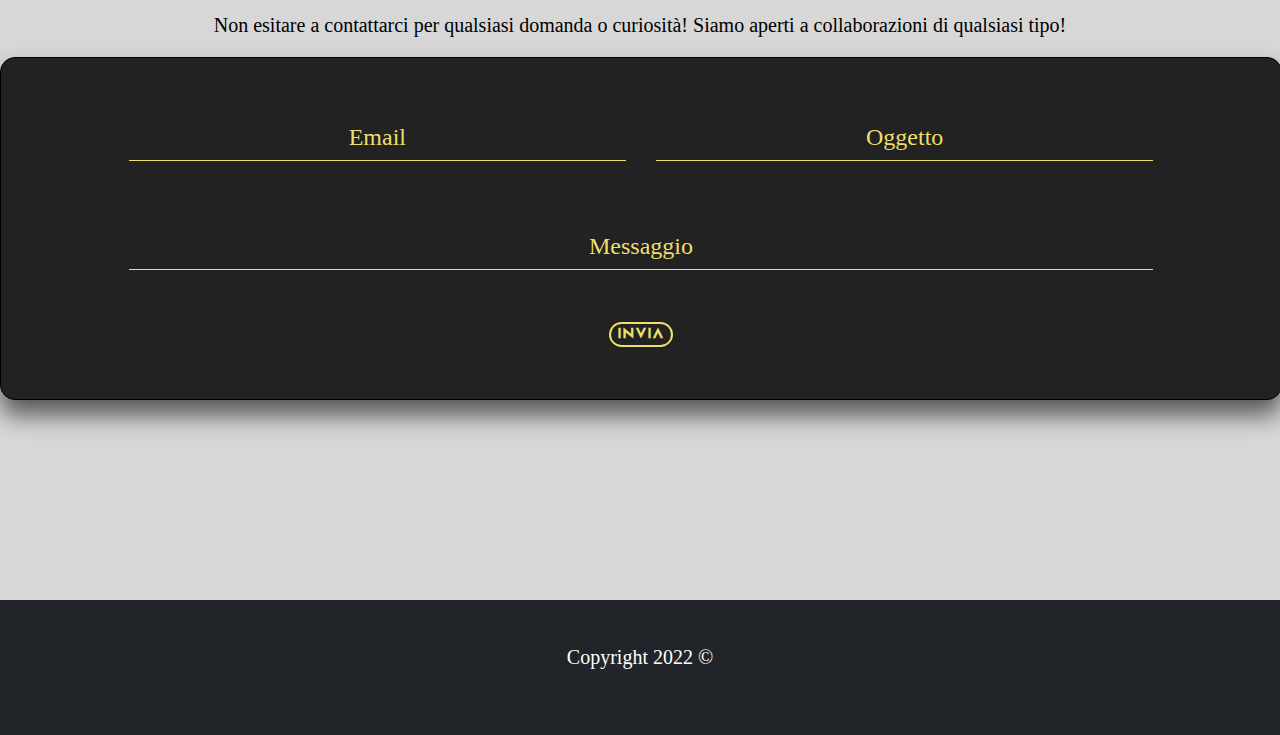
==== commit 1931b42c: "Bozza pagina about" ====
--- a/html/index.html
+++ b/html/index.html
@@ -66,7 +66,6 @@
                 <div class="home-cap">
                     <h1>Scopri la nostra tecnologia al servizio del benessere!</h1>
                     <a class="home-button"><i class="fa-solid fa-angles-down"></i> <i class="fa-solid fa-dumbbell"></i> Inizia <i class="fa-solid fa-dumbbell"></i> <i class="fa-solid fa-angles-down"></i></a>
-                    <!-- Da modificare href -->
                 </div>
             </div>
         </div>
--- a/css/home-syle.css
+++ b/css/home-syle.css
@@ -91,7 +91,7 @@
     align-items: center;
     text-align: center;
     width: 100%;
-    height: 96vh;
+    height: 100vh;
 }
 
 .band h1 {
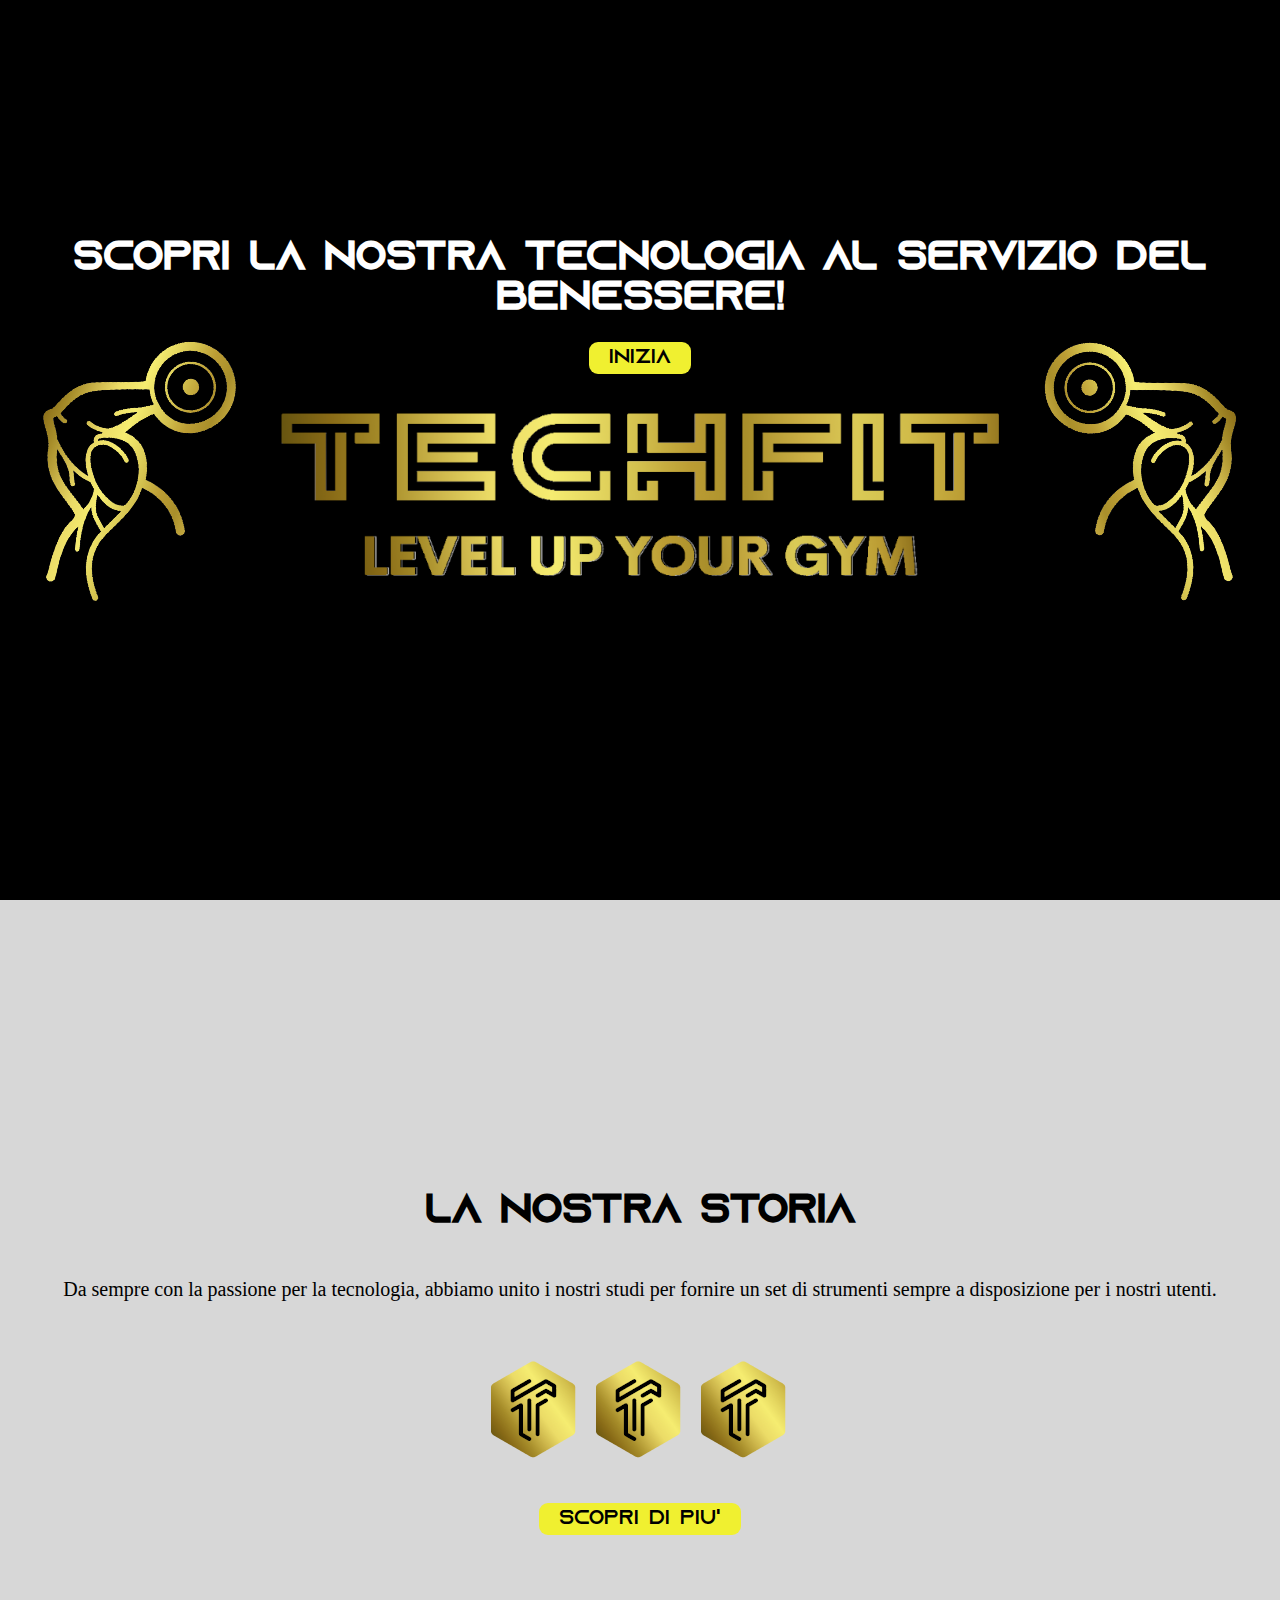
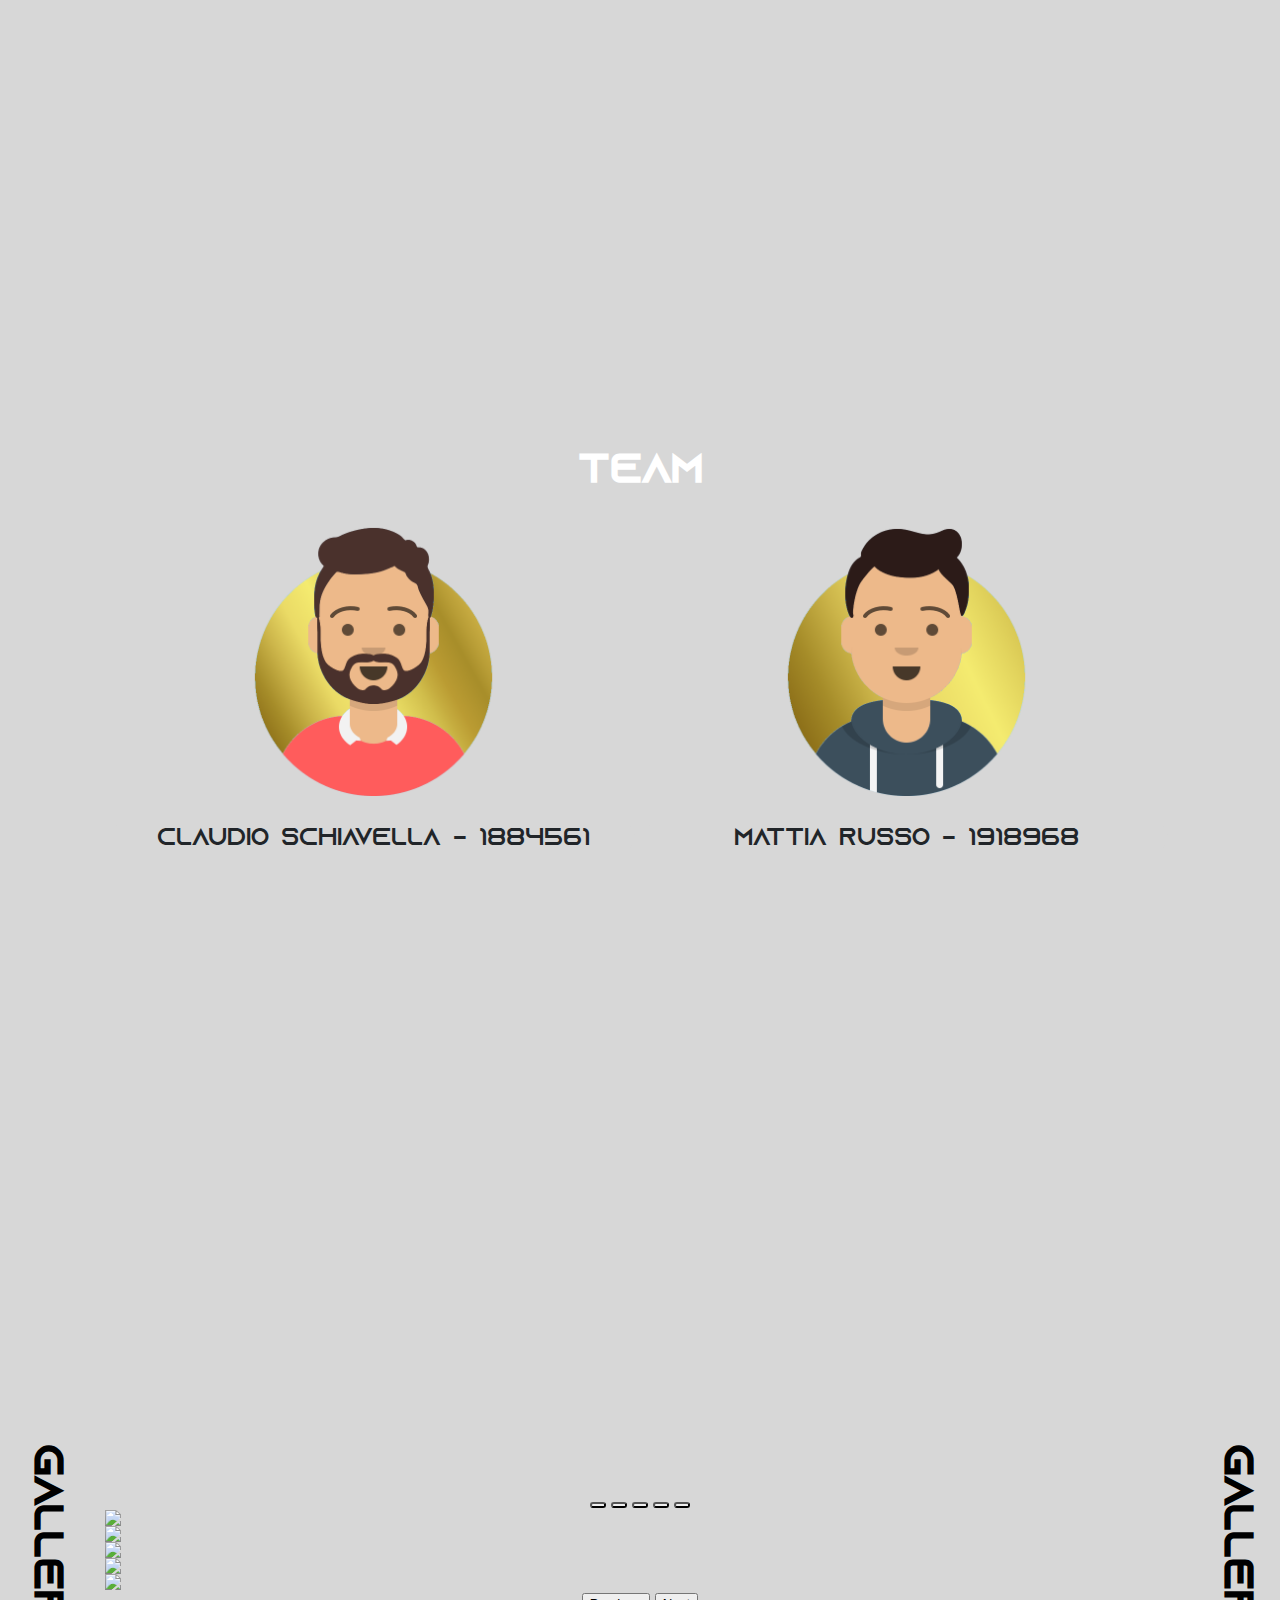
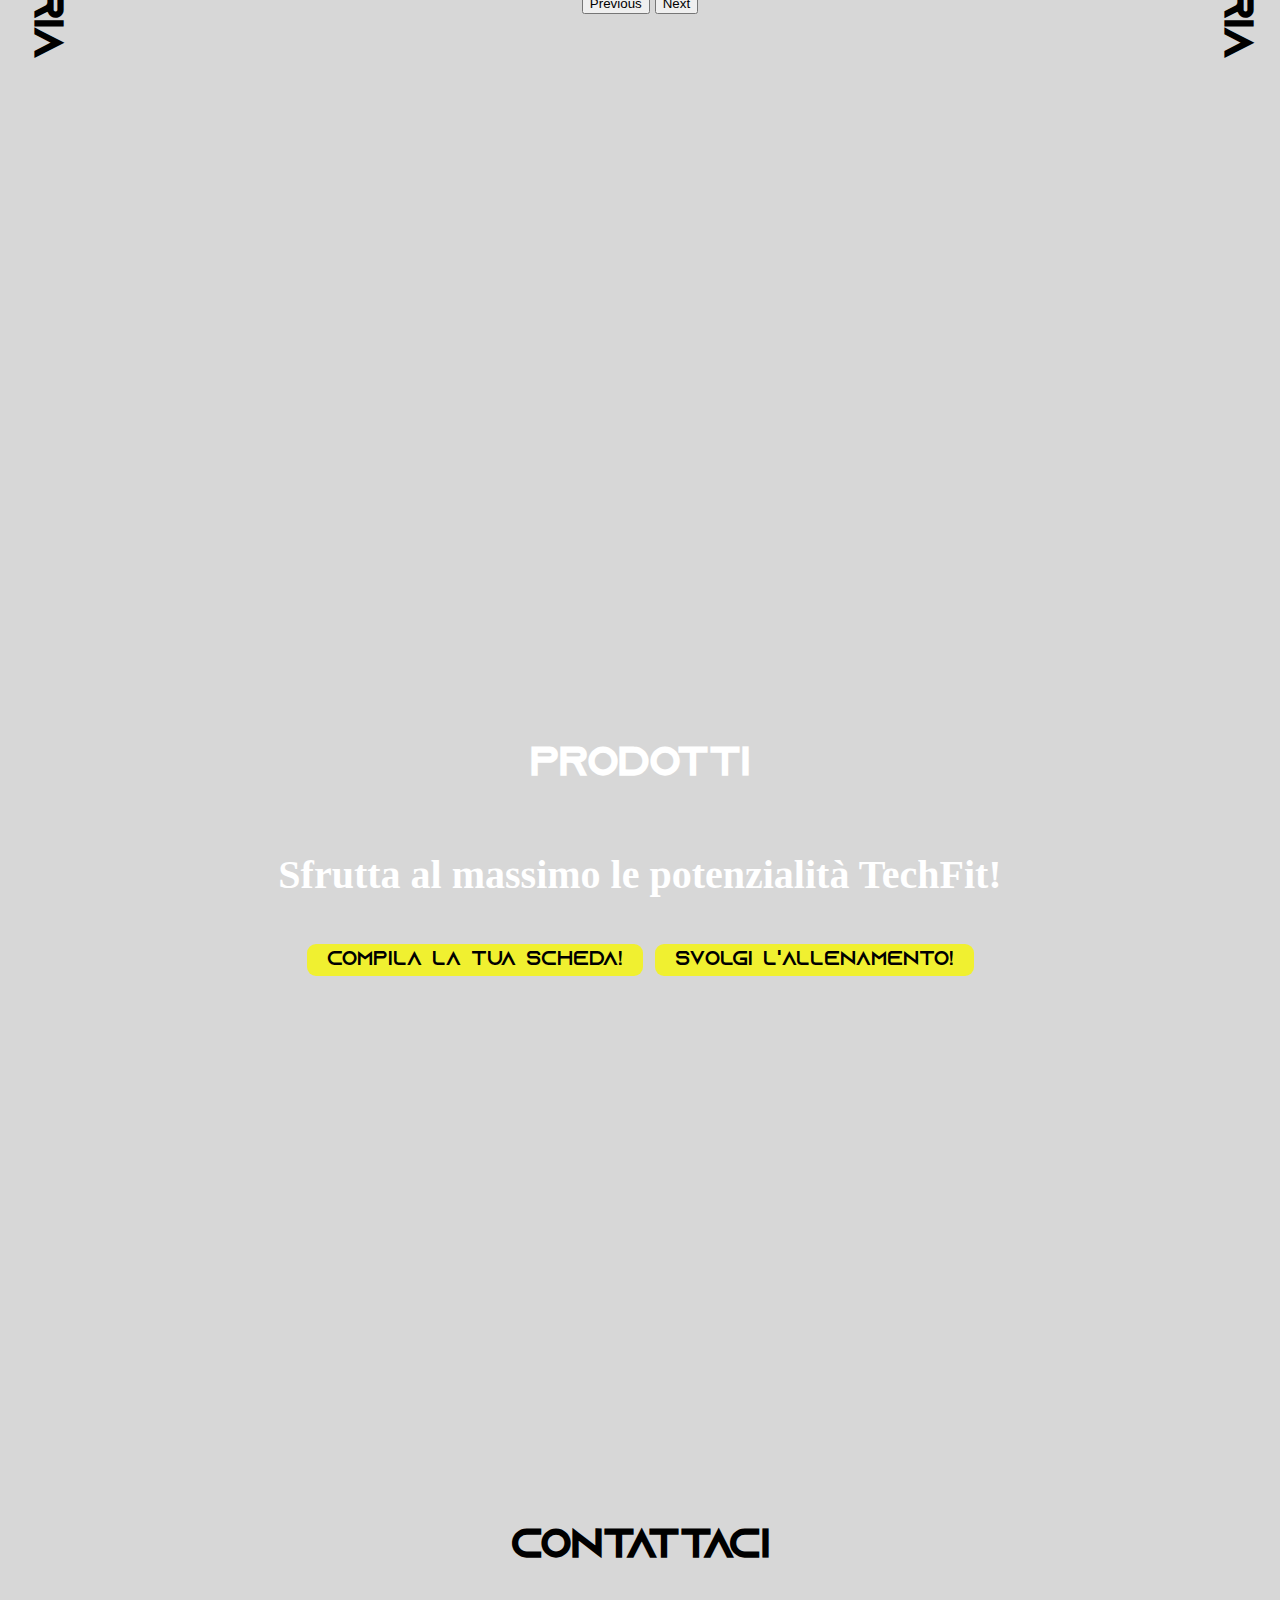
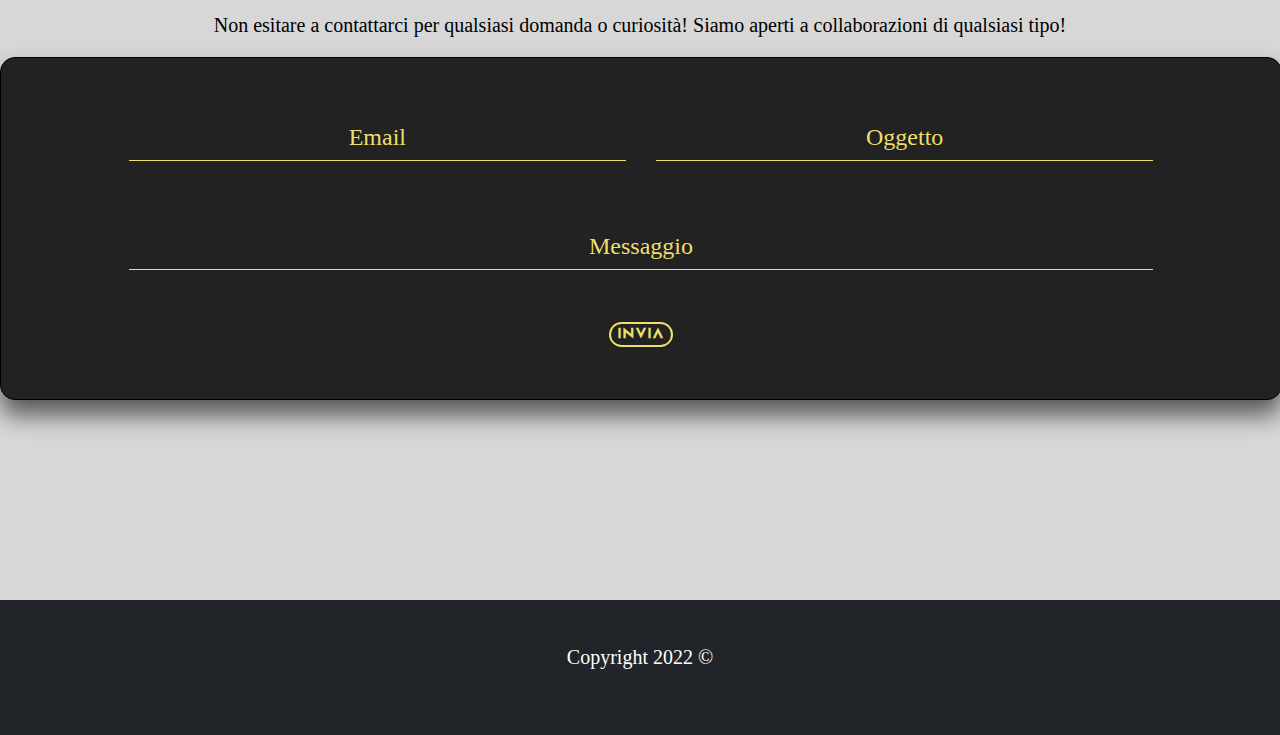
==== commit f93c5b4f: "Modificati alcuni stili" ====
--- a/html/index.html
+++ b/html/index.html
@@ -149,7 +149,7 @@
                 <p>Sfrutta al massimo le potenzialità TechFit!</p>
                 <div class="prods-links">
                     <a href="../php/AreaPrivata/NewForm/new.php" class="prods-button">Compila la tua scheda!</a>
-                    <a href="../php/AreaPrivata/index.php" class="prods-button">Allenati!</a>
+                    <a href="../php/AreaPrivata/index.php" class="prods-button">Svolgi l'allenamento!</a>
                 </div>
             </div>
         </div>
--- a/css/home-syle.css
+++ b/css/home-syle.css
@@ -1,617 +1,622 @@
-/*Colori:
+    /*Colori:
 
 - black: #222222
 - steal: #d7d7d7
 - gold: #eedf69
 - navbar: #212529
 */
-
-
-/***************************************************************************************************************
+    /***************************************************************************************************************
 *   Generali
 ***************************************************************************************************************/
-
-html {
-    font-size: 20px !important;
-}
-
-body {
-    margin: 0px;
-    background-color: #d7d7d7;
-}
-
-@font-face {
-    font-family: "TechFitFont-Azonix";
-    src: url(../fonts/Azonix.otf) format("truetype");
-}
-
-
-/***************************************************************************************************************
+    
+    html {
+        font-size: 20px !important;
+    }
+    
+    body {
+        margin: 0px;
+        background-color: #d7d7d7;
+    }
+    
+    @font-face {
+        font-family: "TechFitFont-Azonix";
+        src: url(../fonts/Azonix.otf) format("truetype");
+    }
+    /***************************************************************************************************************
 *   Carousel
 ***************************************************************************************************************/
-
-.carousel {
-    width: 100% !important;
-}
-
-.d-block#wide {
-    display: block !important;
-    width: 100% !important;
-}
-
-.d-block#portr {
-    display: none !important;
-    width: 100% !important;
-}
-
-.carousel-control-prev-icon {
-    background-color: rgb(196, 196, 0);
-    border-radius: 15px;
-    background-image: url("../pic/left-arrow.png") !important;
-}
-
-.carousel-control-next-icon {
-    background-color: rgb(196, 196, 0);
-    border-radius: 15px;
-    background-image: url("../pic/right-arrow.png") !important;
-}
-
-.carousel-indicators button {
-    border-radius: 15px;
-}
-
-@media screen and (max-width: 800px) {
-    .d-block#wide {
-        display: none !important;
-    }
-    .d-block#portr {
-        display: block !important;
-        max-height: 600px;
-    }
-}
-
-@media screen and (max-height: 640px) {
+    
+    .carousel {
+        width: 100% !important;
+    }
+    
     .d-block#wide {
         display: block !important;
-    }
+        width: 100% !important;
+    }
+    
     .d-block#portr {
         display: none !important;
-    }
-}
-
-
-/***************************************************************************************************************
+        width: 100% !important;
+    }
+    
+    .carousel-control-prev-icon {
+        background-color: rgb(196, 196, 0);
+        border-radius: 15px;
+        background-image: url("../pic/left-arrow.png") !important;
+    }
+    
+    .carousel-control-next-icon {
+        background-color: rgb(196, 196, 0);
+        border-radius: 15px;
+        background-image: url("../pic/right-arrow.png") !important;
+    }
+    
+    .carousel-indicators button {
+        border-radius: 15px;
+    }
+    
+    @media screen and (max-width: 800px) {
+        .d-block#wide {
+            display: none !important;
+        }
+        .d-block#portr {
+            display: block !important;
+            max-height: 600px;
+        }
+    }
+    
+    @media screen and (max-height: 640px) {
+        .d-block#wide {
+            display: block !important;
+        }
+        .d-block#portr {
+            display: none !important;
+        }
+    }
+    /***************************************************************************************************************
 *   Fasce
 ***************************************************************************************************************/
-
-.band {
-    display: flex;
-    flex-direction: column;
-    justify-content: center;
-    align-items: center;
-    text-align: center;
-    width: 100%;
-    height: 100vh;
-}
-
-.band h1 {
-    font-family: "TechFitFont-Azonix";
-}
-
-.band#home {
-    position: relative;
-    color: rgb(255, 255, 255);
-    background-color: black;
-    z-index: 1;
-}
-
-.home-bg {
-    display: flex;
-    flex-direction: row;
-    align-items: center;
-    align-content: center;
-    position: absolute;
-    width: 100%;
-    height: 100%;
-    z-index: -1;
-    overflow: hidden;
-}
-
-.home-bg-sx {
-    width: 20%;
-}
-
-.home-bg-cen {
-    width: 60%;
-}
-
-.home-bg-dx {
-    width: 20%;
-}
-
-.home-cap {
-    padding-bottom: 25%;
-}
-
-.home-button {
-    font-family: "TechFitFont-Azonix";
-    text-decoration: none;
-    color: rgb(0, 0, 0);
-    max-width: 300px;
-    border: 0px;
-    border-radius: 9px;
-    padding-left: 1em;
-    padding-right: 1em;
-    padding-top: 0.3em;
-    padding-bottom: 0.3em;
-    text-align: center;
-    background-color: rgb(240, 240, 48);
-    transition: 0.5s ease-in-out;
-    margin: 0 auto;
-    cursor: pointer;
-}
-
-.home-button:hover {
-    color: #9a9a9a;
-    box-shadow: 0 5px 18px rgba(255, 255, 255, 0.4);
-    transition: 0.3s;
-}
-
-.band#about {
-    background-color: #d7d7d7;
-}
-
-.about-button {
-    font-family: "TechFitFont-Azonix";
-    text-decoration: none;
-    color: rgb(0, 0, 0);
-    max-width: 300px;
-    border: 0px;
-    border-radius: 9px;
-    padding-left: 1em;
-    padding-right: 1em;
-    padding-top: 0.3em;
-    padding-bottom: 0.3em;
-    text-align: center;
-    background-color: rgb(240, 240, 48);
-    transition: 0.5s ease-in-out;
-    margin: 0 auto;
-}
-
-.about-button:hover {
-    color: #9a9a9a;
-    box-shadow: 0 5px 18px rgba(255, 255, 255, 0.4);
-    transition: 0.3s;
-}
-
-.about-img {
-    padding: 3%;
-}
-
-.band#team {
-    background: url("https://source.unsplash.com/8nMjIn195p0/1280x600") no-repeat center center/cover;
-    color: white;
-}
-
-.makers {
-    display: flex;
-    justify-content: center;
-    align-items: center;
-    align-content: center;
-    gap: 1%;
-}
-
-.cla p,
-.mat p {
-    font-family: "TechFitFont-Azonix";
-    font-weight: 400;
-    font-size: larger;
-    background-color: #d7d7d7;
-    color: #212529;
-    border-radius: 15px;
-    padding-top: 1%;
-    margin-top: 4%;
-}
-
-.cla img,
-.mat img {
-    width: 50%;
-}
-
-.band#gallery {
-    background-color: #d7d7d7;
-    display: flex;
-    flex-direction: row;
-    align-items: center;
-    align-content: center;
-    justify-items: center;
-    gap: 1%;
-}
-
-.band#gallery h1 {
-    text-orientation: sideways;
-    writing-mode: vertical-rl;
-    width: 3%;
-}
-
-.band#gallery h1#rigth {
-    writing-mode: vertical-lr !important;
-}
-
-.band#products {
-    background: url("https://source.unsplash.com/Z6rjfQoDqdY/1280x600") no-repeat center center/cover;
-    color: white;
-}
-
-.band#products p {
-    color: white;
-    font-size: 2em;
-    font-weight: 900;
-    border-radius: 15px;
-    padding-left: 1%;
-    padding-right: 1%;
-}
-
-.prods-links {
-    display: flex;
-    flex-direction: column;
-    align-items: center;
-    width: 100%;
-}
-
-.prods-links>a {
-    margin: 6px;
-}
-
-.prods-button {
-    font-family: "TechFitFont-Azonix";
-    text-decoration: none;
-    color: rgb(0, 0, 0);
-    max-width: 300px;
-    border: 0px;
-    border-radius: 9px;
-    padding-left: 1em;
-    padding-right: 1em;
-    padding-top: 0.3em;
-    padding-bottom: 0.3em;
-    text-align: center;
-    background-color: rgb(240, 240, 48);
-    transition: 0.5s ease-in-out;
-    margin: 0 auto;
-}
-
-.prods-button:hover {
-    color: #9a9a9a;
-    box-shadow: 0 5px 18px rgba(255, 255, 255, 0.4);
-    transition: 0.3s;
-}
-
-.band#contacts {
-    background: #d7d7d7;
-    color: rgb(0, 0, 0);
-}
-
-.form-container {
-    background: #222222;
-    width: 100%;
-    box-shadow: 0 15px 25px rgba(0, 0, 0, .6);
-    padding-top: 3%;
-    padding-bottom: 3%;
-    border-radius: 15px;
-    margin: 0px auto;
-    border: 1px solid black;
-}
-
-.form-container-flex {
-    width: 100%;
-    height: 80%;
-}
-
-.flex-form {
-    display: flex;
-    flex-direction: column;
-    justify-content: center;
-    align-items: center;
-    height: 80%;
-}
-
-.form-item {
-    width: 80%;
-    display: flex;
-    flex-direction: column;
-    margin-top: 0.4em;
-}
-
-.wai {
-    width: 80%;
-    display: flex;
-    flex-direction: row;
-    margin-top: 0.4em;
-    gap: 3%;
-}
-
-.form-container .form-item input {
-    width: 100%;
-    max-width: 100%;
-    padding: 10px 0;
-    font-size: 16px;
-    color: #fff;
-    margin-bottom: 25px;
-    border: none;
-    border-bottom: 1px solid #eedf69;
-    outline: none;
-    background: transparent;
-    font-size: 1.2rem;
-}
-
-.form-container .form-item label {
-    font-size: 1.2rem;
-    position: relative;
-    bottom: 62px;
-    color: #eedf69;
-    pointer-events: none;
-    transition: .5s;
-}
-
-.submit-form {
-    font-family: "TechFitFont-Azonix";
-    margin-bottom: 1em;
-    background: transparent;
-    color: #eedf69;
-    padding: 0.3em 0.5em 0.3em 0.5em;
-    letter-spacing: 2px;
-    text-decoration: none;
-    text-transform: uppercase;
-    border: 2px solid #eedf69;
-    border-radius: 15px;
-    font-weight: 900;
-}
-
-.submit-form:hover {
-    animation-name: colorfullbutton;
-    animation-duration: 1.7s;
-    animation-fill-mode: forwards;
-}
-
-.form-item input:focus~label {
-    animation-name: floatingLabel;
-    animation-duration: 0.7s;
-    animation-fill-mode: forwards;
-}
-
-input:not(:placeholder-shown)~label {
-    top: -110px;
-}
-
-@keyframes floatingLabel {
-    100% {
-        bottom: 110px;
-    }
-}
-
-@keyframes colorfullbutton {
-    100% {
-        background-color: #eedf69;
-        color: #222222;
+    
+    .band {
+        display: flex;
+        flex-direction: column;
+        justify-content: center;
+        align-items: center;
+        text-align: center;
+        width: 100%;
+        height: 100vh;
+    }
+    
+    .band h1 {
+        font-family: "TechFitFont-Azonix";
+    }
+    
+    .band#home {
+        position: relative;
+        color: rgb(255, 255, 255);
+        background-color: black;
+        z-index: 1;
+    }
+    
+    .home-bg {
+        display: flex;
+        flex-direction: row;
+        align-items: center;
+        align-content: center;
+        position: absolute;
+        width: 100%;
+        height: 100%;
+        z-index: -1;
+        overflow: hidden;
+    }
+    
+    .home-bg-sx {
+        width: 20%;
+    }
+    
+    .home-bg-cen {
+        width: 60%;
+    }
+    
+    .home-bg-dx {
+        width: 20%;
+    }
+    
+    .home-cap {
+        padding-bottom: 25%;
+    }
+    
+    .home-button {
+        font-family: "TechFitFont-Azonix";
+        text-decoration: none;
+        color: rgb(0, 0, 0);
+        max-width: 300px;
+        border: 0px;
+        border-radius: 9px;
+        padding-left: 1em;
+        padding-right: 1em;
+        padding-top: 0.3em;
+        padding-bottom: 0.3em;
+        text-align: center;
+        background-color: rgb(240, 240, 48);
+        transition: 0.5s ease-in-out;
+        margin: 0 auto;
+        cursor: pointer;
+    }
+    
+    .home-button:hover {
+        color: #9a9a9a;
+        box-shadow: 0 5px 18px rgba(255, 255, 255, 0.4);
+        transition: 0.3s;
+    }
+    
+    .band#about {
+        background-color: #d7d7d7;
+    }
+    
+    .about-button {
+        font-family: "TechFitFont-Azonix";
+        text-decoration: none;
+        color: rgb(0, 0, 0);
+        max-width: 300px;
+        border: 0px;
+        border-radius: 9px;
+        padding-left: 1em;
+        padding-right: 1em;
+        padding-top: 0.3em;
+        padding-bottom: 0.3em;
+        text-align: center;
+        background-color: rgb(240, 240, 48);
+        transition: 0.5s ease-in-out;
+        margin: 0 auto;
+    }
+    
+    .about-button:hover {
+        color: #9a9a9a;
+        box-shadow: 0 5px 18px rgba(255, 255, 255, 0.4);
+        transition: 0.3s;
+    }
+    
+    .about-img {
+        padding: 3%;
+    }
+    
+    .band#team {
+        background: url("https://source.unsplash.com/8nMjIn195p0/1280x600") no-repeat center center/cover;
+        color: white;
+    }
+    
+    .makers {
+        display: flex;
+        justify-content: center;
+        align-items: center;
+        align-content: center;
+        gap: 1%;
+    }
+    
+    .cla p,
+    .mat p {
+        font-family: "TechFitFont-Azonix";
+        font-weight: 400;
+        font-size: larger;
+        background-color: #d7d7d7;
+        color: #212529;
+        border-radius: 15px;
+        padding-top: 1%;
+        margin-top: 4%;
+    }
+    
+    .cla img,
+    .mat img {
+        width: 50%;
+    }
+    
+    .band#gallery {
+        background-color: #d7d7d7;
+        display: flex;
+        flex-direction: row;
+        align-items: center;
+        align-content: center;
+        justify-items: center;
+        gap: 1%;
+    }
+    
+    .band#gallery h1 {
+        text-orientation: sideways;
+        writing-mode: vertical-rl;
+        width: 3%;
+    }
+    
+    .band#gallery h1#rigth {
+        writing-mode: vertical-lr !important;
+    }
+    
+    .band#products {
+        background: url("https://source.unsplash.com/Z6rjfQoDqdY/1280x600") no-repeat center center/cover;
+        color: white;
+    }
+    
+    .band#products p {
+        color: white;
+        font-size: 2em;
         font-weight: 900;
-    }
-}
-
-footer {
-    background-color: #212529;
-    color: white;
-    height: 15vh;
-    text-align: center;
-}
-
-.fot-cont {
-    display: flex;
-    flex-direction: column;
-    align-items: center;
-    justify-content: center;
-    padding-top: 2%;
-}
-
-@media (max-width: 700px) {
+        border-radius: 15px;
+        padding-left: 1%;
+        padding-right: 1%;
+    }
+    
+    .prods-links {
+        display: flex;
+        flex-direction: row;
+        align-items: center;
+        align-content: center;
+        justify-content: center;
+        width: 100%;
+    }
+    
+    .prods-links>a {
+        margin: 6px;
+    }
+    
+    .prods-button {
+        font-family: "TechFitFont-Azonix";
+        text-decoration: none;
+        color: rgb(0, 0, 0);
+        max-width: 300px;
+        border: 0px;
+        border-radius: 9px;
+        padding-left: 1em;
+        padding-right: 1em;
+        padding-top: 0.3em;
+        padding-bottom: 0.3em;
+        text-align: center;
+        background-color: rgb(240, 240, 48);
+        transition: 0.5s ease-in-out;
+        margin: 0 auto;
+    }
+    
+    .prods-button:hover {
+        color: #9a9a9a;
+        box-shadow: 0 5px 18px rgba(255, 255, 255, 0.4);
+        transition: 0.3s;
+    }
+    
+    .band#contacts {
+        background: #d7d7d7;
+        color: rgb(0, 0, 0);
+    }
+    
+    .form-container {
+        background: #222222;
+        width: 100%;
+        box-shadow: 0 15px 25px rgba(0, 0, 0, .6);
+        padding-top: 3%;
+        padding-bottom: 3%;
+        border-radius: 15px;
+        margin: 0px auto;
+        border: 1px solid black;
+    }
+    
+    .form-container-flex {
+        width: 100%;
+        height: 80%;
+    }
+    
+    .flex-form {
+        display: flex;
+        flex-direction: column;
+        justify-content: center;
+        align-items: center;
+        height: 80%;
+    }
+    
+    .form-item {
+        width: 80%;
+        display: flex;
+        flex-direction: column;
+        margin-top: 0.4em;
+    }
+    
     .wai {
+        width: 80%;
+        display: flex;
+        flex-direction: row;
+        margin-top: 0.4em;
+        gap: 3%;
+    }
+    
+    .form-container .form-item input {
+        width: 100%;
+        max-width: 100%;
+        padding: 10px 0;
+        font-size: 16px;
+        color: #fff;
+        margin-bottom: 25px;
+        border: none;
+        border-bottom: 1px solid #eedf69;
+        outline: none;
+        background: transparent;
+        font-size: 1.2rem;
+    }
+    
+    .form-container .form-item label {
+        font-size: 1.2rem;
+        position: relative;
+        bottom: 62px;
+        color: #eedf69;
+        pointer-events: none;
+        transition: .5s;
+    }
+    
+    .submit-form {
+        font-family: "TechFitFont-Azonix";
+        margin-bottom: 1em;
+        background: transparent;
+        color: #eedf69;
+        padding: 0.3em 0.5em 0.3em 0.5em;
+        letter-spacing: 2px;
+        text-decoration: none;
+        text-transform: uppercase;
+        border: 2px solid #eedf69;
+        border-radius: 15px;
+        font-weight: 900;
+    }
+    
+    .submit-form:hover {
+        animation-name: colorfullbutton;
+        animation-duration: 1.7s;
+        animation-fill-mode: forwards;
+    }
+    
+    .form-item input:focus~label {
+        animation-name: floatingLabel;
+        animation-duration: 0.7s;
+        animation-fill-mode: forwards;
+    }
+    
+    input:not(:placeholder-shown)~label {
+        top: -110px;
+    }
+    
+    @keyframes floatingLabel {
+        100% {
+            bottom: 110px;
+        }
+    }
+    
+    @keyframes colorfullbutton {
+        100% {
+            background-color: #eedf69;
+            color: #222222;
+            font-weight: 900;
+        }
+    }
+    
+    footer {
+        background-color: #212529;
+        color: white;
+        height: 15vh;
+        text-align: center;
+    }
+    
+    .fot-cont {
+        display: flex;
         flex-direction: column;
         align-items: center;
-    }
-}
-
-@media screen and (max-width: 942px) {
-    .band#gallery h1 {
-        font-size: 0.9em;
-    }
-}
-
-@media screen and (max-width: 942px) {
-    .cla p {
-        font-size: 18px;
-    }
-    .mat p {
-        font-size: 18px;
-    }
-}
-
-@media screen and (max-width: 560px) {
-    .cla p {
-        font-size: 12px !important;
-    }
-    .mat p {
-        font-size: 12px !important;
-    }
-}
-
-@media screen and (max-width: 276px) {
-    .cla p {
-        font-size: 12px;
-    }
-    .mat p {
-        font-size: 12px;
-    }
-}
-
-@media screen and (max-width: 480px) {
-    .cla p {
-        font-size: 10px;
-    }
-    .mat p {
-        font-size: 10px;
-    }
-}
-
-@media screen and (max-width: 360px) {
-    .band#about p {
-        font-size: 14px;
-    }
-    .band#about h1 {
-        font-size: 15px;
-    }
-    .about-img img {
-        width: 20%;
-        padding-bottom: 4%;
-    }
-}
-
-@media screen and (max-width: 220px) {
-    .home-button {
-        font-size: 14px;
-    }
-}
-
-@media screen and (max-width: 276px) {
-    .band h1 {
-        font-size: 19px;
-    }
-    .band p {
-        font-size: 19px;
-    }
-}
-
-@media screen and (max-width: 249px) {
-    .band h1 {
-        font-size: 17px;
-    }
-    .band p {
-        font-size: 17px;
-    }
-}
-
-@media screen and (max-width: 215px) {
-    .band h1 {
-        font-size: 15px;
-    }
-    .band p {
-        font-size: 15px;
-    }
-}
-
-@media screen and (max-width: 172px) {
-    .band h1 {
-        font-size: 13px;
-    }
-    .band p {
-        font-size: 13px;
-    }
-}
-
-@media screen and (max-width: 142px) {
-    .band h1 {
-        font-size: 11px;
-    }
-    .band p {
-        font-size: 11px;
-    }
-}
-
-@media screen and (max-width: 380px) {
-    .band#contacts {
-        font-size: 0.7em;
-    }
-    .band#contacts h1 {
-        font-size: 2em;
-    }
-    .form-container .form-item input {
-        font-size: 1.1em;
-        height: 40%;
-    }
-    .form-container .form-item label {
-        font-size: 1.5em;
-        height: 50%;
-    }
-}
-
-@media screen and (max-height: 680px) {
-    .band#contacts {
-        font-size: 0.8em;
-    }
-    .band#contacts h1 {
-        font-size: 2.5em;
-    }
-    .form-container .form-item input {
-        font-size: 1.5em;
-        height: 50%;
-    }
-    .form-container .form-item label {
-        font-size: 1.5em;
-        height: 50%;
-    }
-}
-
-@media screen and (max-height: 500px) {
-    .band#contacts {
-        font-size: 0.7em;
-    }
-    .band#contacts h1 {
-        font-size: 2em;
-    }
-    .form-container .form-item input {
-        font-size: 1.1em;
-        height: 40%;
-    }
-    .form-container .form-item label {
-        font-size: 1.5em;
-        height: 50%;
-    }
-}
-
-@media screen and (max-height: 450px) {
-    .band#contacts h1 {
-        font-size: 1.8em;
-    }
-    .form-container .form-item input {
-        height: 30%;
-        padding: 0px;
-    }
-    .form-container .form-item label {
-        font-size: 1.3em;
-        height: 50%;
-    }
-    .submit-form {
-        margin-bottom: 0px;
-    }
-    @keyframes floatingLabel {
-        100% {
-            bottom: 80px;
-        }
-    }
-    input:not(:placeholder-shown)~label {
-        top: -80px;
-    }
-}
-
-@media screen and (max-height: 385px) and (max-width:700px) {
-    .wai {
-        flex-direction: row !important;
-    }
-    footer {
-        height: 30vh;
-    }
-}
-
-@media screen and (max-height: 450px) {
-    footer {
-        height: 30vh;
-    }
-}+        justify-content: center;
+        padding-top: 2%;
+    }
+    
+    @media (max-width: 700px) {
+        .wai {
+            flex-direction: column;
+            align-items: center;
+        }
+    }
+    
+    @media screen and (max-width: 942px) {
+        .band#gallery h1 {
+            font-size: 0.9em;
+        }
+    }
+    
+    @media screen and (max-width: 942px) {
+        .cla p {
+            font-size: 18px;
+        }
+        .mat p {
+            font-size: 18px;
+        }
+    }
+    
+    @media screen and (max-width: 560px) {
+        .cla p {
+            font-size: 12px !important;
+        }
+        .mat p {
+            font-size: 12px !important;
+        }
+    }
+    
+    @media screen and (max-width: 276px) {
+        .cla p {
+            font-size: 12px;
+        }
+        .mat p {
+            font-size: 12px;
+        }
+    }
+    
+    @media screen and (max-width: 480px) {
+        .cla p {
+            font-size: 10px;
+        }
+        .mat p {
+            font-size: 10px;
+        }
+    }
+    
+    @media screen and (max-width: 360px) {
+        .band#about p {
+            font-size: 14px;
+        }
+        .band#about h1 {
+            font-size: 15px;
+        }
+        .about-img img {
+            width: 20%;
+            padding-bottom: 4%;
+        }
+    }
+    
+    @media screen and (max-width: 220px) {
+        .home-button {
+            font-size: 14px;
+        }
+    }
+    
+    @media screen and (max-width: 276px) {
+        .band h1 {
+            font-size: 19px;
+        }
+        .band p {
+            font-size: 19px;
+        }
+    }
+    
+    @media screen and (max-width: 249px) {
+        .band h1 {
+            font-size: 17px;
+        }
+        .band p {
+            font-size: 17px;
+        }
+    }
+    
+    @media screen and (max-width: 215px) {
+        .band h1 {
+            font-size: 15px;
+        }
+        .band p {
+            font-size: 15px;
+        }
+    }
+    
+    @media screen and (max-width: 172px) {
+        .band h1 {
+            font-size: 13px;
+        }
+        .band p {
+            font-size: 13px;
+        }
+    }
+    
+    @media screen and (max-width: 142px) {
+        .band h1 {
+            font-size: 11px;
+        }
+        .band p {
+            font-size: 11px;
+        }
+    }
+    
+    @media screen and (max-width: 380px) {
+        .band#contacts {
+            font-size: 0.7em;
+        }
+        .band#contacts h1 {
+            font-size: 2em;
+        }
+        .form-container .form-item input {
+            font-size: 1.1em;
+            height: 40%;
+        }
+        .form-container .form-item label {
+            font-size: 1.5em;
+            height: 50%;
+        }
+    }
+    
+    @media screen and (max-height: 680px) {
+        .band#contacts {
+            font-size: 0.8em;
+        }
+        .band#contacts h1 {
+            font-size: 2.5em;
+        }
+        .form-container .form-item input {
+            font-size: 1.5em;
+            height: 50%;
+        }
+        .form-container .form-item label {
+            font-size: 1.5em;
+            height: 50%;
+        }
+    }
+    
+    @media screen and (max-height: 500px) {
+        .band#contacts {
+            font-size: 0.7em;
+        }
+        .band#contacts h1 {
+            font-size: 2em;
+        }
+        .form-container .form-item input {
+            font-size: 1.1em;
+            height: 40%;
+        }
+        .form-container .form-item label {
+            font-size: 1.5em;
+            height: 50%;
+        }
+    }
+    
+    @media screen and (max-height: 450px) {
+        .band#contacts h1 {
+            font-size: 1.8em;
+        }
+        .form-container .form-item input {
+            height: 30%;
+            padding: 0px;
+        }
+        .form-container .form-item label {
+            font-size: 1.3em;
+            height: 50%;
+        }
+        .submit-form {
+            margin-bottom: 0px;
+        }
+        @keyframes floatingLabel {
+            100% {
+                bottom: 80px;
+            }
+        }
+        input:not(:placeholder-shown)~label {
+            top: -80px;
+        }
+    }
+    
+    @media screen and (max-height: 385px) and (max-width:700px) {
+        .wai {
+            flex-direction: row !important;
+        }
+        footer {
+            height: 30vh;
+        }
+    }
+    
+    @media screen and (max-height: 450px) {
+        footer {
+            height: 30vh;
+        }
+    }
+    
+    @media screen and (max-height: 351px) and (max-width:562px) {
+        .band h1 {
+            font-size: 1.2em;
+        }
+        .band p {
+            font-size: 1em;
+        }
+    }